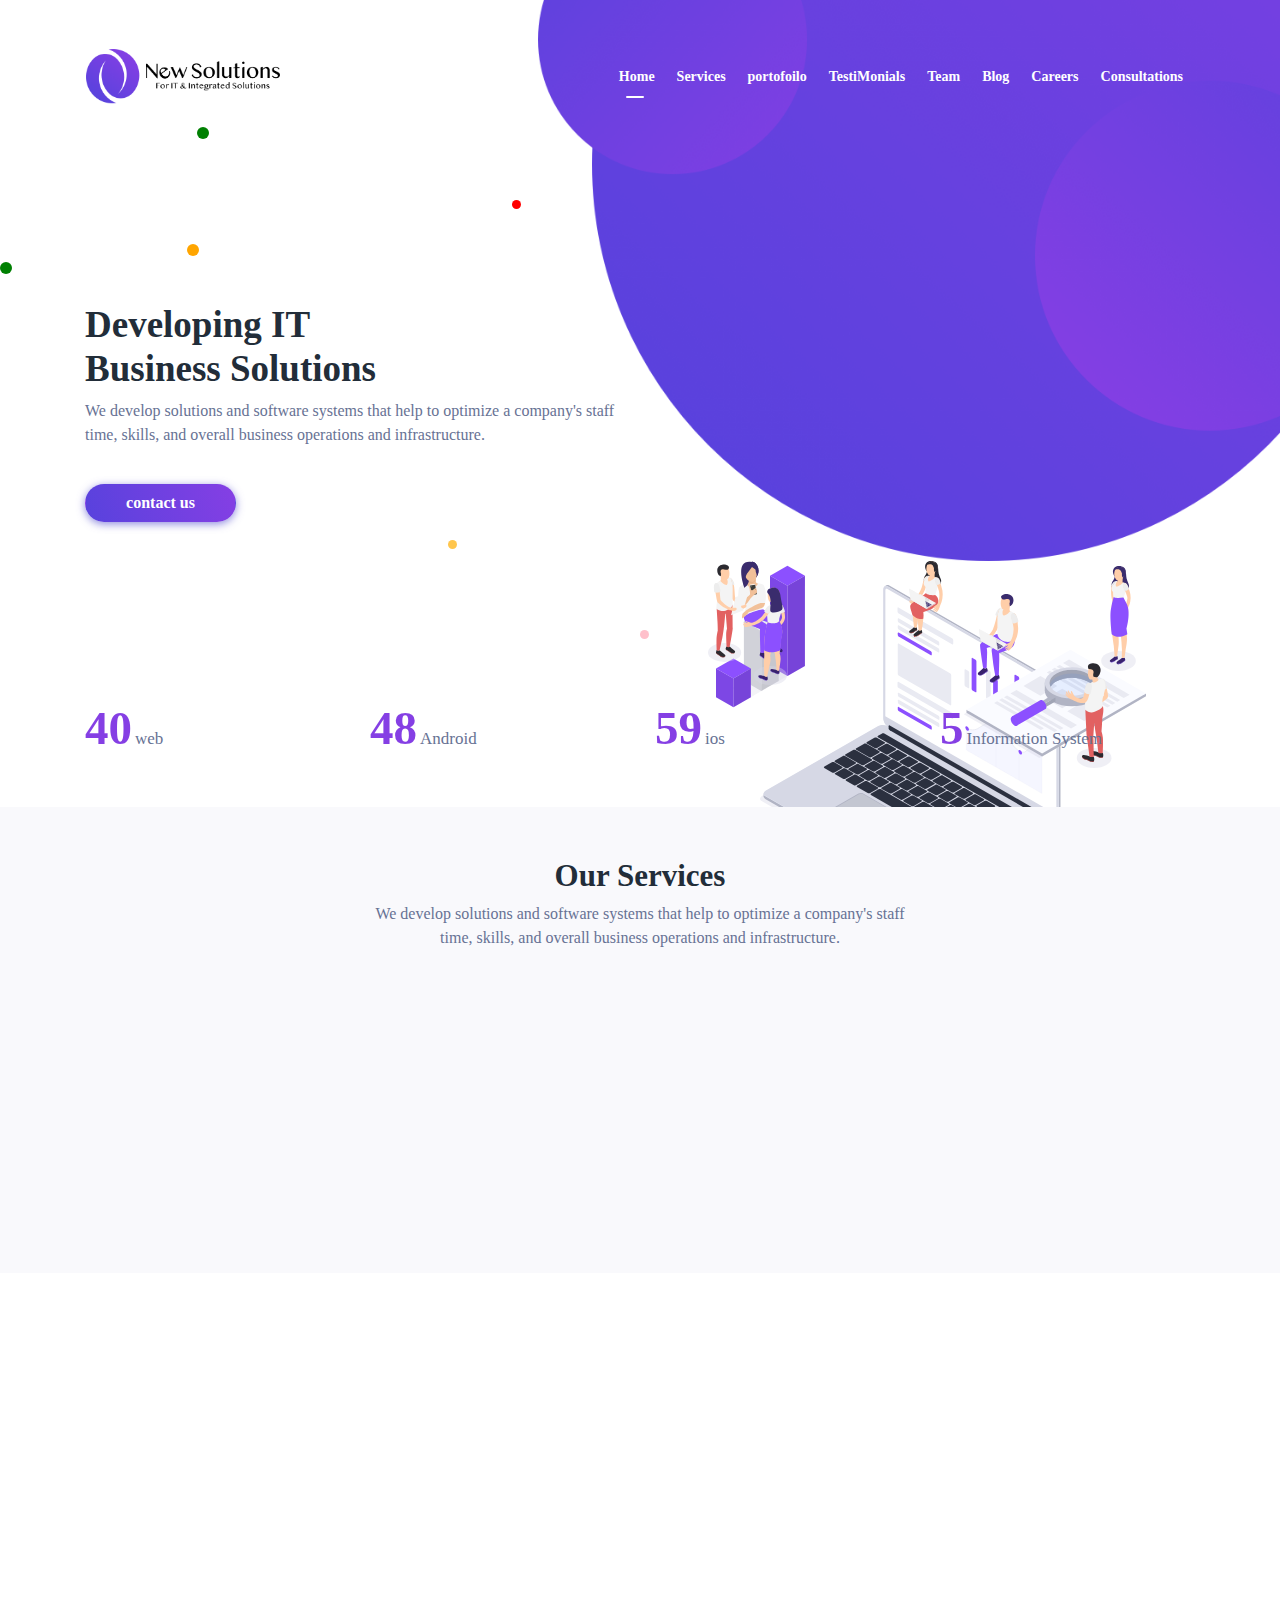
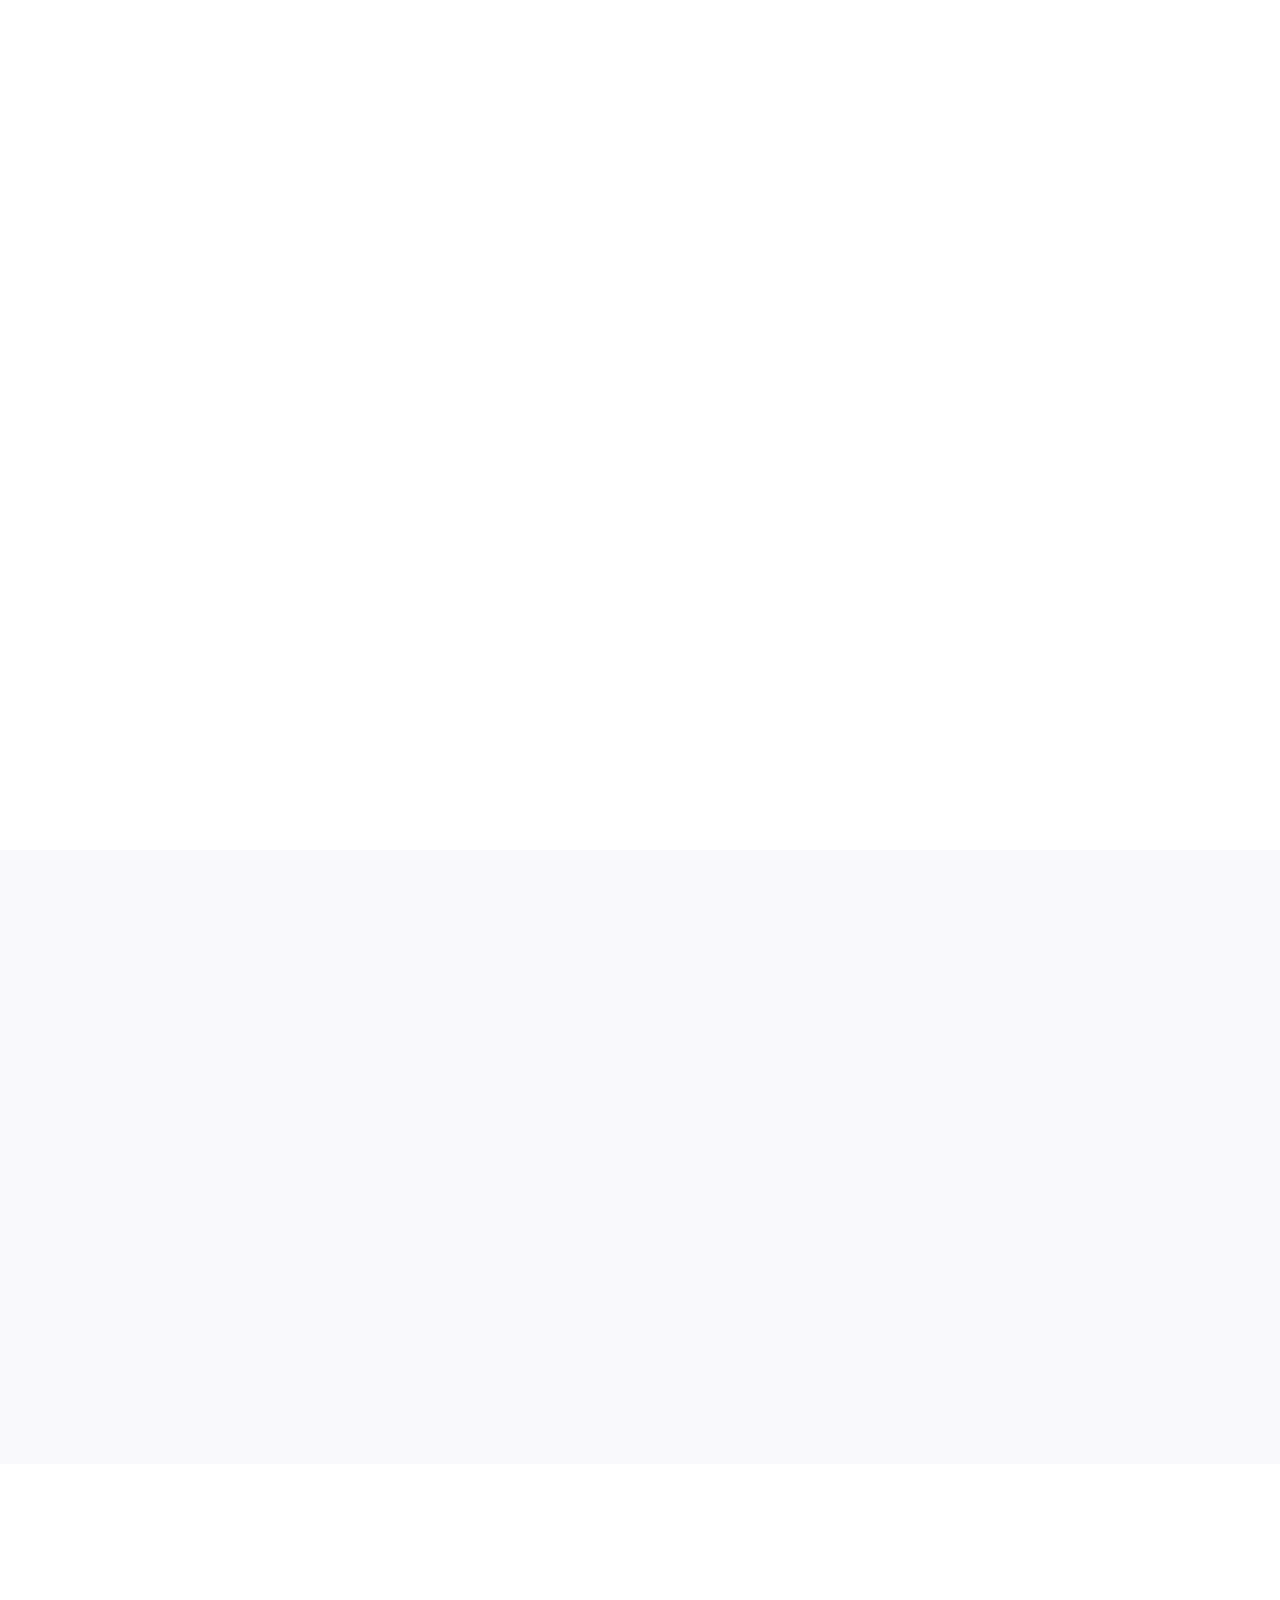
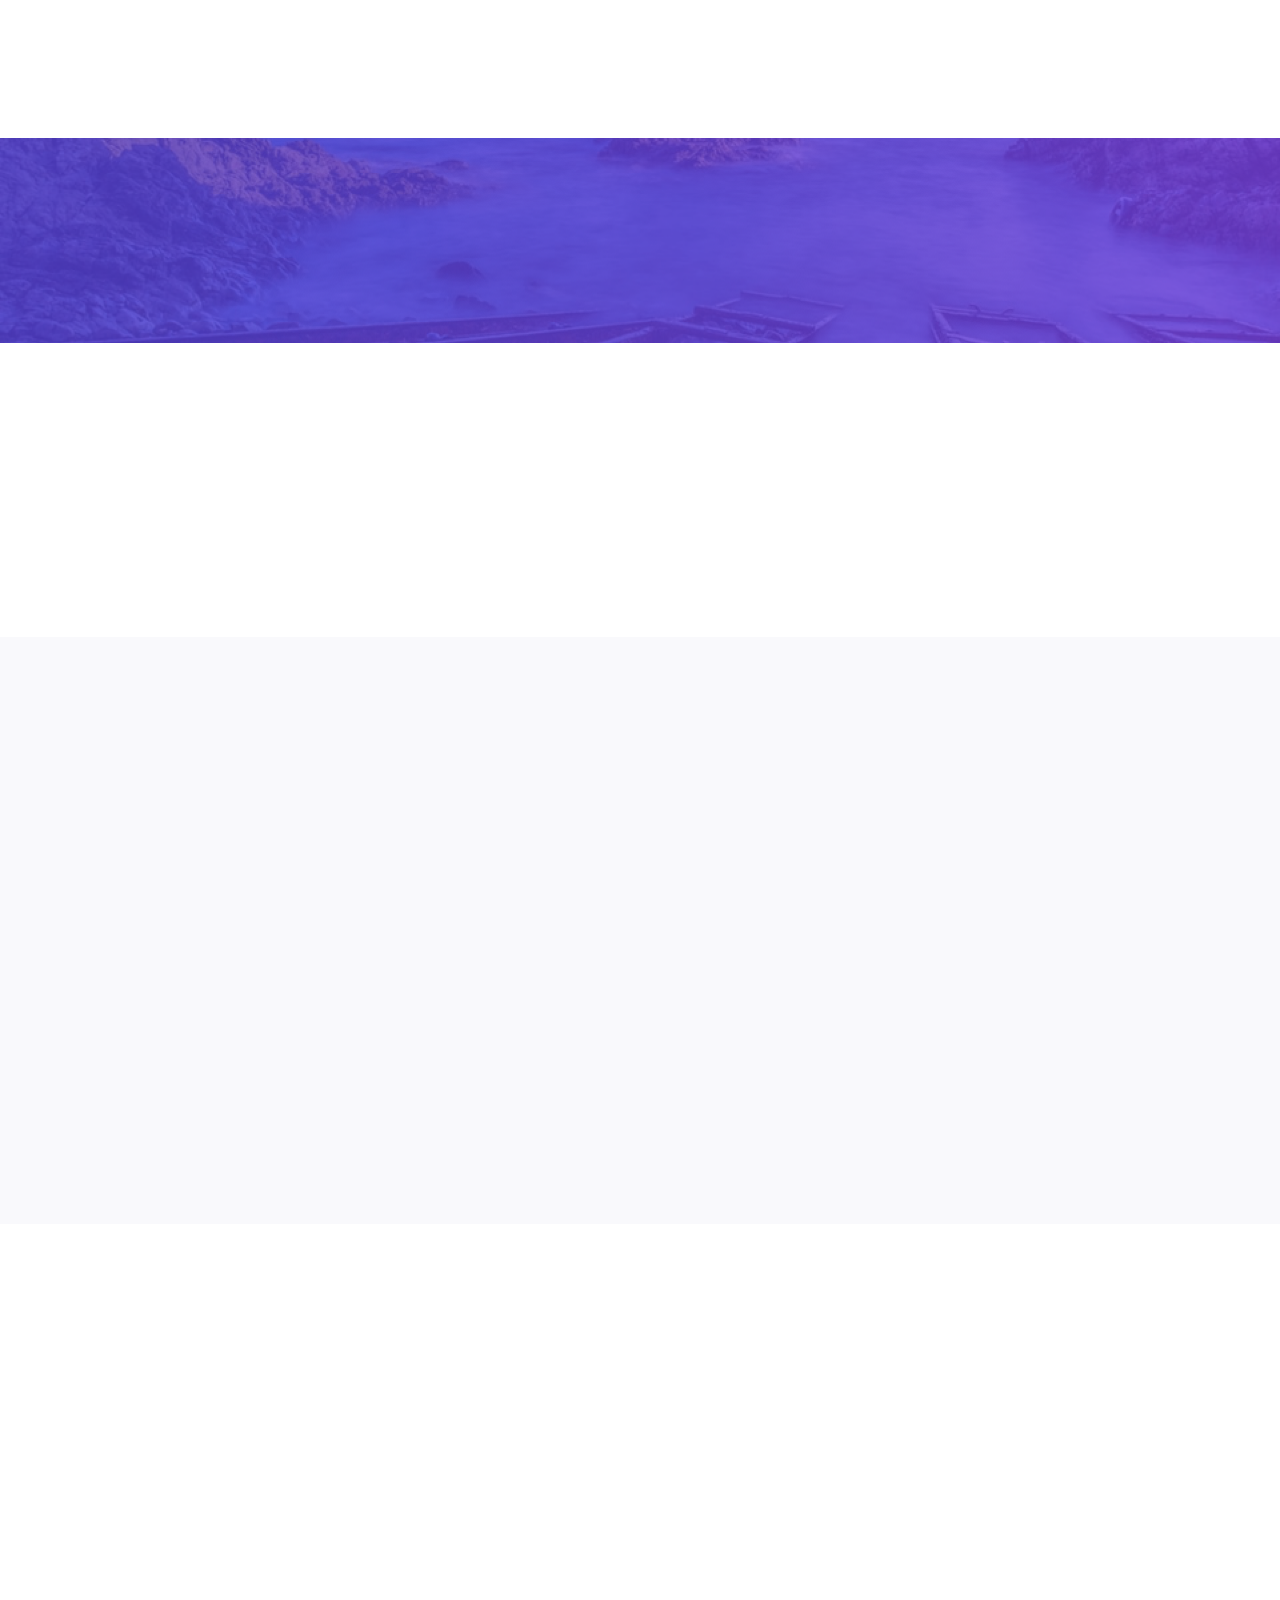
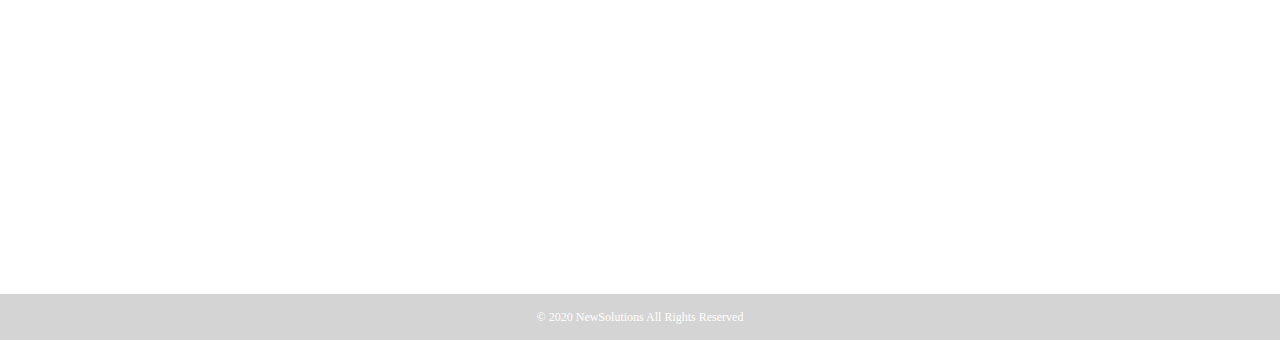
==== index.html @ 9312d2ef "ss" ====
<html>

<head>
  <meta charset="utf-8">
  <meta name="viewport" content="width=device-width, initial-scale=1.0">
  <meta name="description" content="">
  <meta name="author" content="">
  <title>new Solutions </title>
  <link href="assets/css/bootstrap.min.css" rel="stylesheet">
  <link rel="stylesheet" href="https://use.fontawesome.com/releases/v5.5.0/css/all.css"
    integrity="sha384-B4dIYHKNBt8Bc12p+WXckhzcICo0wtJAoU8YZTY5qE0Id1GSseTk6S+L3BlXeVIU" crossorigin="anonymous">
  <link href='http://fonts.googleapis.com/css?family=Open+Sans:300,400,600,700' rel='stylesheet' type='text/css'>
  <link rel="shortcut icon" href="assets/images/logofav.png" sizes="16x16">
  <link href="assets/css/prettyPhoto.css" rel="stylesheet">
  <link rel="stylesheet" href="assets/css/owl.carousel.min.css" type="text/css">
  <link rel="stylesheet" href="assets/css/owl.carousel.css" type="text/css">
  <link href="assets/css/animate.css" rel="stylesheet">
  <link href="assets/css/animate-r.css" rel="stylesheet">

  <link href="https://cdn.lineicons.com/1.0.1/LineIcons.min.css" rel="stylesheet">

  <link href="assets/css/style.css" rel="stylesheet">

</head>

<body>
  <header>
    <div class="container">
      <div class="row ">
        <div class="mobileNav d-lg-none d-md-none d-block clearfix">
          <div class="logo float-left ">
            <a class="navbar-brand " href="index.html"> <img src="assets/images/logo.png" alt=""> </a>
          </div>
          <button class="navbar-toggler float-right" type="button" data-toggle="collapse" data-target="#navbarNav"
            aria-controls="navbarNav" aria-expanded="false" aria-label="Toggle navigation">
            <div class="mobileMenu"><i></i><i></i><i></i></div>
          </button>
        </div>
        <nav class="navbar navbar-expand-lg clearfix">
          <div class="logo float-left d-lg-block d-md-block d-none">
            <a class="navbar-brand " href="index.html"> <img src="assets/images/logo.png" alt=""> </a>
          </div>

          <div class="collapse navbar-collapse flex-row-reverse float-left" id="navbarNav">
            <button type="button" class="close d-block d-lg-none d-md-none" data-dismiss="alert" aria-label="Close">
              <span aria-hidden="true">&times;</span>
            </button>
            <ul class="navbar-nav navbar-center ">
              <li class="nav-item">
                <a class="nav-link active" href="index.html">Home </a>
              </li>
              <li class="nav-item">
                <a class="nav-link" href="#services">Services</a>
              </li>
              <li class="nav-item">
                <a class="nav-link" href="#ourProjects">portofoilo</a>
              </li>
              <li class="nav-item">
                <a class="nav-link" href="#TestiMonials">TestiMonials</a>
              </li>
              <li class="nav-item">
                <a class="nav-link" href="#Team">Team</a>
              </li>
              <li class="nav-item">
                <a class="nav-link" href="#Blog">Blog</a>
              </li>
              <li class="nav-item">
                <a class="nav-link" href="#Careers">Careers</a>
              </li>
              <li class="nav-item">
                <a class="nav-link" href="#Consultations">Consultations</a>
              </li>

            </ul>
          </div>
        </nav>


      </div>
    </div>
  </header>
  <div class="bigBackground ">
    <img src="assets/images/1H.png" alt="">
    <div class="laptop">
      <img src="assets/images/hero-animation-04.svg" alt="">
    </div>
    <div class="person1">
      <img src="assets/images/hero-animation-03.svg" alt="">
    </div>
    <div class="person2">
      <img src="assets/images/hero-animation-01.svg" alt="">
    </div>
    <div class="person3">
      <img src="assets/images/hero-animation-02.svg" alt="">
    </div>
  </div>
  <div class="verticalSocial">
    <ul>
      <li>
        <a href="#"><i class="fab fa-twitter"></i></a>
      </li>
      <li>
        <a href="#"><i class="fab fa-facebook-f"></i></a>
      </li>
      <li>
        <a href="#"><i class="fab fa-google"></i></a>
      </li>
      <li>
        <a href="#"><i class="fab fa-linkedin-in"></i></a>
      </li>

    </ul>

  </div>
  <div class="circle green green1"></div>
  <div class="circle green green2" style="animation-delay:.3s"></div>
  <div class="circle red"></div>
  <div class="circle yellow"></div>
  <div class="circle yellow2" style="animation-delay:.2s"></div> 
   <div class="circle pink" style="animation-delay:.1s"></div>






  <section id="heroSection">
    <div class="container">
      <div class="row">
        <div class="col-md-6">
          <div class="heroText">
            <h1 class="HeroTitle">
              Developing IT <br>
              Business Solutions
            </h1>
            <p class="heroDetails">
              We develop solutions and software systems that help to optimize a company's staff time, skills, and
              overall business operations and infrastructure.
            </p>
            <a href="#" class="btn contactBtn"> contact us </a>
          </div>
        </div>
      </div>
    </div>
  </section>
  <section id="counter">
    <div class="container">
      <div class="row">
        <div class="col-md-3 col-sm-6 col-6">
          <div class="counterCont">
            <span class="counterNum">
              110
            </span>
            <span class="categ">
              web
            </span>
          </div>
        </div>
        <div class="col-md-3 col-sm-6 col-6">
          <div class="counterCont">
            <span class="counterNum">
              132
            </span>
            <span class="categ">
              Android
            </span>
          </div>
        </div>
        <div class="col-md-3 col-sm-6 col-6">
          <div class="counterCont">
            <span class="counterNum">
              160
            </span>
            <span class="categ">
              ios
            </span>
          </div>
        </div>
        <div class="col-md-3 col-sm-6 col-6">
          <div class="counterCont">
            <span class="counterNum">
              15
            </span>
            <span class="categ">
              Information System
            </span>
          </div>
        </div>
      </div>
    </div>
    </div>
  </section>
  <section id="services">
    <div class="container">
      <div class="row text-center justify-content-center">
        <div class="col-md-6">
          <div class="serviceTitle wow fadeInRight" style="animation-delay: .2s; animation-duration: .5s;">
            <h2 class="sectionTitle">Our Services</h2>
            <p class="sectionPar">
              We develop solutions and software systems that help to optimize a company's staff time, skills, and
              overall business operations and infrastructure.
            </p>
          </div>
        </div>
      </div>
      <div class="servicesSec">
        <div class="row">
          <div class="col-md-3">
            <div class="serviceCont text-center wow swing-in-top-fwd"
              style="animation-delay: .4s; animation-duration: 1s;">
              <div class=serviceIcon>
                <div class="serviceImg">
                  <img src="assets/images/s1.png" alt="">

                </div>
              </div>
              <span>UI/UX Design</span>
              <p>We intend to create a site and apps with a simple and usable user interface and user experience design.
              </p>
            </div>
          </div>
          <div class="col-md-3">
            <div class="serviceCont  serviceCont2 text-center swing-in-top-fwd wow"
              style="animation-delay: .6s; animation-duration: 1.3s;">
              <div class=serviceIcon>
                <div class="serviceImg">
                  <img src="assets/images/s2.png" alt="">
                </div>
              </div>
              <span>Mobile Development</span>
              <p>We offer high end and cost efficient mobile app development services to global clients to accomplish
              </p>
            </div>
          </div>
          <div class="col-md-3">
            <div class="serviceCont  serviceCont3 text-center swing-in-top-fwd wow"
              style="animation-delay: .8s; animation-duration: 1.5s;">
              <div class=serviceIcon>
                <div class="serviceImg">
                  <img src="assets/images/s3.png" alt="">

                </div>
              </div>
              <span>Web Development</span>
              <p>We provide expert web development services to our clients. We offers a variety of website development
              </p>
            </div>
          </div>
          <div class="col-md-3">
            <div class="serviceCont  serviceCont4 text-center swing-in-top-fwd wow"
              style="animation-delay: 1s; animation-duration: 1.7s;">
              <div class=serviceIcon>
                <div class="serviceImg">
                  <img src="assets/images/s4.png" alt="">

                </div>
              </div>
              <span>Hosting Service</span>
              <p>We provide you with the possibility to build and manage your small business, large business, or
                personal website.</p>
            </div>
          </div>
        </div>
      </div>
    </div>
  </section>
  <section id="ourProjects">
    <div class="container">
      <div class="row text-center justify-content-center">
        <div class="col-md-5">
          <div class="serviceTitle  fadeInLeft wow" style="animation-delay: .2s; animation-duration: .5s;">
            <h2 class="sectionTitle">Our Projects</h2>
            <p class="sectionPar">
              We Have Worked for More Than 50 Clients Over Last 2 Years. Explore Our Best Works Here
            </p>
          </div>
        </div>
      </div>
      <div class="projectSection text-center pulse wow animate" style="animation-delay: .5s; animation-duration: 1s;">
        <ul id="projectTabs">
          <li><a data-value="all" class="active">All</a></li>
          <li><a data-value="android">Android</a></li>
          <li><a data-value="ios">IOS</a></li>
          <li><a data-value="web">Web Site</a></li>
          <li><a data-value="info">Info System</a></li>
          <li><a data-value="Corporate">Corporate Identity</a></li>
        </ul>
        <div id="projectGallery" class="row">
          <div class="galleryItem all  android  Corporate col-md-4 col-sm-6 col-xs-12">
            <div class="galleryItemImg">
              <figure> <img src="assets/images/1.jpeg" alt="" />
              </figure>
              <a href="assets/images/1.jpeg" data-rel="prettyPhoto[gallery2]" class="zoom"></a>
            </div>
          </div>
          <div class="galleryItem all  web  info  Corporate col-md-4 col-sm-6 col-xs-12">
            <div class="galleryItemImg">
              <figure> <img src="assets/images/2.jpeg" alt="" />
              </figure>
              <a href="assets/images/2.jpeg" data-rel="prettyPhoto[gallery2]" class="zoom"></a>
            </div>
          </div>
          <div class="galleryItem all  ios info  Corporate col-md-4 col-sm-6 col-xs-12">
            <div class="galleryItemImg">
              <figure> <img src="assets/images/3.jpeg" alt="" />
              </figure>
              <a href="assets/images/3.jpeg" data-rel="prettyPhoto[gallery2]" class="zoom"></a>
            </div>
          </div>
          <div class="galleryItem all  android ios  Corporate col-md-4 col-sm-6 col-xs-12">
            <div class="galleryItemImg">
              <figure> <img src="assets/images/4.jpeg" alt="" />
              </figure>
              <a href="assets/images/4.jpeg" data-rel="prettyPhoto[gallery2]" class="zoom"></a>
            </div>
          </div>
          <div class="galleryItem all  android info web  Corporate col-md-4 col-sm-6 col-xs-12">
            <div class="galleryItemImg">
              <figure> <img src="assets/images/5.jpeg" alt="" />
              </figure>
              <a href="assets/images/5.jpeg" data-rel="prettyPhoto[gallery2]" class="zoom"></a>
            </div>
          </div>
          <div class="galleryItem all  android  web ios  col-md-4 col-sm-6 col-xs-12">
            <div class="galleryItemImg">
              <figure> <img src="assets/images/6.jpeg" alt="" />
              </figure>
              <a href="assets/images/6.jpeg" data-rel="prettyPhoto[gallery2]" class="zoom"></a>
            </div>
          </div>
          <div class="galleryItem all  android  ios info  col-md-4 col-sm-6 col-xs-12">
            <div class="galleryItemImg">
              <figure> <img src="assets/images/7.jpeg" alt="" />
              </figure>
              <a href="assets/images/7.jpeg" data-rel="prettyPhoto[gallery2]" class="zoom"></a>
            </div>
          </div>
          <div class="galleryItem all  ios  web info col-md-4 col-sm-6 col-xs-12">
            <div class="galleryItemImg">
              <figure> <img src="assets/images/8.jpeg" alt="" />
              </figure>
              <a href="assets/images/1.jpeg" data-rel="prettyPhoto[gallery2]" class="zoom"></a>
            </div>
          </div>
          <div class="galleryItem all  android  info web android col-md-4 col-sm-6 col-xs-12">
            <div class="galleryItemImg">
              <figure> <img src="assets/images/9.jpeg" alt="" />
              </figure>
              <a href="assets/images/9.jpeg" data-rel="prettyPhoto[gallery2]" class="zoom"></a>
            </div>
          </div>
          <div class="galleryItem all  android  Corporate  web col-md-4 col-sm-6 col-xs-12">
            <div class="galleryItemImg">
              <figure> <img src="assets/images/10.jpeg" alt="" />
              </figure>
              <a href="assets/images/10.jpeg" data-rel="prettyPhoto[gallery2]" class="zoom"></a>
            </div>
          </div>
          <div class="galleryItem all  android  info android ios  col-md-4 col-sm-6 col-xs-12">
            <div class="galleryItemImg">
              <figure> <img src="assets/images/11.jpeg" alt="" />
              </figure>
              <a href="assets/images/11.jpeg" data-rel="prettyPhoto[gallery2]" class="zoom"></a>
            </div>
          </div>

        </div>
        <a href="#" class="btn seeMoreBtn wow fadeInLeft" style="animation-delay: .4s; animation-duration: .5s;"> see
          more </a>

      </div>


    </div>

  </section>
  <section id="TestiMonials">
    <div class="container">
      <div class="row justify-content-center wow fadeInUp" style="animation-delay: .4s; animation-duration: .5s;">
        <div class="col-md-5  text-center">
          <div class="serviceTitle">
            <h2 class="sectionTitle">Testimonials</h2>
            <p class="sectionPar">
              We Have Worked for More Than 50 Clients Over Last 2 Years. Explore Our Best Works Here
            </p>
          </div>
        </div>
      </div>
    </div>
  </section>
  <section class="testCar">
    <div class="container">
      <div class="row">
        <div class="col-md-12 wow zoomIn" style="animation-delay: .8s; animation-duration: .7s;">
          <div class="TestiMonialsCarusel owl-carousel ">
            <div class="carouselItem">
              <div class="TestiMonialsInfo clearfix">
                <div class="testoImg">
                  <img src="assets/images/22.jpg" alt="">
                </div>
                <div class="testInfo">
                  <h4>Testimnials Name</h4>
                  <span>Testimnials categ</span>
                </div>
              </div>
              <div class="testiDesc">
                <p>Rapidiously morph transparent internal or "organic" sources whereas resource sucking e-business.
                  Conveniently innovate compelling internal.</p>
              </div>

            </div>
            <div class="carouselItem">
              <div class="TestiMonialsInfo clearfix">
                <div class="testoImg">
                  <img src="assets/images/22.jpg" alt="">
                </div>
                <div class="testInfo">
                  <h4>Testimnials Name</h4>
                  <span>Testimnials categ</span>
                </div>
              </div>
              <div class="testiDesc">
                <p>Rapidiously morph transparent internal or "organic" sources whereas resource sucking e-business.
                  Conveniently innovate compelling internal.</p>
              </div>

            </div>
            <div class="carouselItem">
              <div class="TestiMonialsInfo clearfix">
                <div class="testoImg">
                  <img src="assets/images/22.jpg" alt="">
                </div>
                <div class="testInfo">
                  <h4>Testimnials Name</h4>
                  <span>Testimnials categ</span>
                </div>
              </div>
              <div class="testiDesc">
                <p>Rapidiously morph transparent internal or "organic" sources whereas resource sucking e-business.
                  Conveniently innovate compelling internal.</p>
              </div>

            </div>
          </div>
        </div>
      </div>
    </div>
  </section>
  <section id="Team">
    <div class="container">
      <div class="row justify-content-center wow bounceIn" style="animation-delay: .4s; animation-duration: .7s;">
        <div class="col-md-5  text-center">
          <div class="serviceTitle">
            <h2 class="sectionTitle">Our Team</h2>
            <p class="sectionPar">
              We Have Worked for More Than 50 Clients Over Last 2 Years. Explore Our Best Works Here
            </p>
          </div>
        </div>
        <div class="col-md-12 ">
          <div class="ourTeamCarousel owl-carousel">
            <div class="TeamcarouselItem">
              <figure><img src="assets/images/22.jpg" alt="">
                <figcaption class="text-center">
                  <h4>member Name</h4>
                  <span>categ</span>
                </figcaption>
              </figure>

            </div>
            <div class="TeamcarouselItem">
              <figure><img src="assets/images/22.jpg" alt="">
                <figcaption class="text-center">
                  <h4>member Name</h4>

                  <span>categ</span>
                </figcaption>
              </figure>

            </div>
            <div class="TeamcarouselItem">
              <figure><img src="assets/images/22.jpg" alt="">
                <figcaption class="text-center">
                  <h4>member Name</h4>

                  <span>categ</span>
                </figcaption>
              </figure>

            </div>
            <div class="TeamcarouselItem">
              <figure><img src="assets/images/22.jpg" alt="">
                <figcaption class="text-center">
                  <h4>member Name</h4>

                  <span>categ</span>
                </figcaption>
              </figure>

            </div>
            <div class="TeamcarouselItem">
              <figure><img src="assets/images/22.jpg" alt="">
                <figcaption class="text-center">
                  <h4>member Name</h4>

                  <span>categ</span>
                </figcaption>
              </figure>

            </div>

          </div>
        </div>
      </div>
    </div>

  </section>
  <section id="join">
    <div class="container">
      <div class="row justify-content-center">
        <div class="col-md-6 text-center ">
          <h2 class="wow animate lightSpeedIn" style="animation-delay: .2s; animation-duration: 1s;">
            Are You Ready For Success?
          </h2>
          <p class="wow animate lightSpeedIn" style="animation-delay: .4s; animation-duration: 1s;">Do you want to work
            with us? Please fill in your details below.</p>
          <a href="#" class="btn joinBtn wow animate fadeInDown" style="animation-delay: .6s; animation-duration: 1s;">
            Join Us</a>
        </div>
      </div>
    </div>
  </section>
  <section id="Blog">
    <div class="container">
      <div class="row justify-content-center">
        <div class="col-md-5 ">
          <div class="serviceTitle text-center wow fadeInDown" style="animation-delay: .2s; animation-duration: 1s;">
            <h2 class="sectionTitle">Our Blog</h2>
            <p class="sectionPar">
              We Have Worked for More Than 50 Clients Over Last 2 Years. Explore Our Best Works Here
            </p>
          </div>
        </div>
        <div class="col-md-12  wow fadeInUp" style="animation-delay: .6s; animation-duration: 1s;">
          <div class="BlogCarousel owl-carousel">
            <div class="BlogItem">
              <div class="card">
                <div class="cardImg">
                  <img src="assets/images/blog1.png" class="card-img-top" alt="...">
                </div>
                <div class="BlogHeader">
                  <span>jan 21 2019</span>
                  <span>24 comment</span>
                  <span>10 share</span>
                </div>
                <div class="card-body">
                  <span class="card-title">Doloremque velit sapien
                    labore eius lopren itna</span>
                  <p class="card-text">Some quick example text to build on the card title and make up the bulk of the
                    card's content.</p>
                  <a href="#" class="readMore">Read More <i class="fas fa-arrow-right"></i></a>
                </div>
              </div>
            </div>
            <div class="BlogItem ">
              <div class="card">
                <div class="cardImg">
                  <img src="assets/images/6.jpeg" class="card-img-top" alt="...">
                </div>
                <div class="BlogHeader">
                  <span>jan 21 2019</span>
                  <span>24 comment</span>
                  <span>10 share</span>
                </div>
                <div class="card-body">
                  <span class="card-title">Doloremque velit sapien
                    labore eius lopren itna</span>
                  <p class="card-text">Some quick example text to build on the card title and make up the bulk of the
                    card's content.</p>
                  <a href="#" class="readMore">Read More <i class="fas fa-arrow-right"></i></a>
                </div>
              </div>
            </div>
            <div class="BlogItem ">
              <div class="card">
                <div class="cardImg">
                  <img src="assets/images/6.jpeg" class="card-img-top" alt="...">
                </div>
                <div class="BlogHeader">
                  <span>jan 21 2019</span>
                  <span>24 comment</span>
                  <span>10 share</span>
                </div>
                <div class="card-body">
                  <span class="card-title">Doloremque velit sapien
                    labore eius lopren itna</span>
                  <p class="card-text">Some quick example text to build on the card title and make up the bulk of the
                    card's content.</p>
                  <a href="#" class="readMore">Read More <i class="fas fa-arrow-right"></i></a>
                </div>
              </div>
            </div>
          </div>
        </div>
      </div>
    </div>

  </section>
  <section id="Careers">
    <div class="container">
      <div class="row">
        <div class="col-md-4 fadeInLeft wow animate" style="animation-duration: .7s; animation-delay: .4;">
          <h5 class="contactTitle">Contact with us</h5>
          <p class="contactText">
            It's very easy to get in touch with us. Just use the contact form or pay us a visit for a coffee at the
            office. Dynamically innovate competitive technology after an expanded array of leadership.
          </p>
          <ul class="contactInfo">
            <li>
              <span>Phone :+970 595 567064</span>
            </li>
            <li>
              <span>Email : <a href="#">info@newsolutions.ps</a></span>
            </li>
          </ul>
        </div>
        <div class="col-md-1"></div>
        <div class="col-md-7">
          <form class="contactForm fadeInRight wow animate" style="animation-duration: .7s; animation-delay: .4;">
            <h5>Reach us quickly</h5>
            <div class="form-group ">
              <input type="text" class="form-control" placeholder="Enter Name">
            </div>
            <div class="form-group  phoneEmail firstform">
              <input type="text" class="form-control" placeholder="Your Phone">
            </div>
            <div class="form-group phoneEmail">
              <input type="email" class="form-control " placeholder="Enter Email">

            </div>
            <div class="form-group">
              <textarea class="form-control" rows="10"> Message</textarea>
            </div>
            <button class="btn sendMessage" type="submit">Send Message</button>
          </form>
        </div>
      </div>
    </div>

  </section>
  <section id="Consultations">
    <div class="container">
      <div class="row justify-content-center">
        <div class="col-md-5  text-center">
          <div class="serviceTitle bounceIn wow animate" style="animation-duration: 1s; animation-delay: 0.2s">
            <h2 class="sectionTitle">Trusted by companies </h2>
            <p class="sectionPar">
              Rapidiously morph transparent internal or "organic" sources whereas resource sucking e-business.
              Conveniently innovate compelling internal.
            </p>
          </div>
        </div>
        <div class="col-md-12   wow fadeInUp " style="animation-duration: 1s; animation-delay: 0.5s;">
          <div class="ConsultCarousel owl-carousel">
            <div class="ConsultCarouselItem">
              <img src="assets/images/logo1.PNG" alt="">
            </div>
            <div class="ConsultCarouselItem">
              <img src="assets/images/logo22.png" alt="">
            </div>
            <div class="ConsultCarouselItem">
              <img src="assets/images/logo33.png" alt="">
            </div>
            <div class="ConsultCarouselItem">
              <img src="assets/images/logo44.png" alt="">
            </div>
            <div class="ConsultCarouselItem">
              <img src="assets/images/logo5.png" alt="">
            </div>
            <div class="ConsultCarouselItem">
              <img src="assets/images/logo6.png" alt="">
            </div>
            <div class="ConsultCarouselItem">
              <img src="assets/images/logo44.png" alt="">
            </div>
            <div class="ConsultCarouselItem">
              <img src="assets/images/logo5.png" alt="">
            </div>
            <div class="ConsultCarouselItem">
              <img src="assets/images/logo6.png" alt="">
            </div>
          </div>
        </div>
        <div class="col-md-5">
          <div class="subscribe text-center">
            <input type="text" class="form-control fadeInRightBig wow animate"
              style="animation-duration: 1s; animation-delay: 0.7s;">
            <a href="#" type="submit" class="btn subscribeBtn fadeInLeftBig wow animate"
              style="animation-duration: 1s; animation-delay: 0.9s;">subscribe</a>
          </div>
        </div>
      </div>
    </div>
  </section>
  <footer>
    <div class="container">
      <div class="row">
        <div class="col-md-3 fadeInLeftBig wow animate" style="animation-duration: 1s; animation-delay: 0.2s;">
          <div class="footerLogo bounceIn wow animate" style="animation-duration: 2s; animation-delay: .6s;">
            <img src="assets/images/logo3.png" alt="">
          </div>
          <p class="newSP">New solutions company is Palestinian information Technology company founded in 2014.</p>
          <ul class="footerSocial">
            <li>
              <a href="#"><i class="fab fa-twitter"></i></a>
            </li>
            <li>
              <a href="#"><i class="fab fa-facebook-f"></i></a>
            </li>
            <li>
              <a href="#"><i class="fab fa-instagram"></i></a>
            </li>
            <li>
              <a href="#"><i class="fab fa-linkedin-in"></i></a>
            </li>
          </ul>
        </div>
        <div class="col-md-3 fadeInLeftBig wow animate" style="animation-duration: 1.4s; animation-delay: 0.8s;">
          <h3 class="listTitle"> other Links
          </h3>
          <ul class="footerList">
            <li> <a href="#">About Us</a></li>
            <li> <a href="#">Contact Us</a></li>
            <li> <a href="#"> Pricing</a></li>
            <li> <a href="#"> Privecy Policy</a></li>
            <li> <a href="#"> Terms and Condition</a></li>

          </ul>
        </div>
        <div class="col-md-3 fadeInLeftBig wow animate" style="animation-duration: 1.8s; animation-delay: 1.2s;">

          <h3 class="listTitle"> Support
          </h3>
          <ul class="footerList">
            <li> <i class="lni-map-marker"></i> Palestine-Gaza-Alshohda st.<br>
              Hasania building</li>
            <li> <i class="lni-mobile"></i> +970 595 567064</li>
            <li> <i class="lni-phone-handset"></i> +970 2828536</li>
            <li> <i class="lni-envelope"></i> info@newsolutions.ps</li>

          </ul>
        </div>
        <div class="col-md-3 fadeInLeftBig wow animate" style="animation-duration: 2.2s; animation-delay: 1.6s;">
          <h3 class="listTitle"> Location
          </h3>
        </div>
      </div>
    </div>
    <div class="up">
      <a href="#heroSection"><i class="fas fa-chevron-up"></i></a>
    </div>
    <div class="copyRight text-center">
      © 2020 NewSolutions All Rights Reserved
    </div>
  </footer>

  <script type="text/javascript" src="assets/js/jquery1.js"></script>
  <script src="assets/js/waypoints-min.js"></script>
  <script type="text/javascript" src="assets/js/countUp.js"></script>
  <script type="text/javascript" src="assets/js/jquery.js"></script>
  <script src="https://cdnjs.cloudflare.com/ajax/libs/popper.js/1.14.7/umd/popper.min.js"
    integrity="sha384-UO2eT0CpHqdSJQ6hJty5KVphtPhzWj9WO1clHTMGa3JDZwrnQq4sF86dIHNDz0W1"
    crossorigin="anonymous"></script>
  <script type="text/javascript" src="assets/js/bootstrap.min.js"></script>
  <script type="text/javascript" src="assets/js/jquery.prettyPhoto.js"></script>
  <script src="assets/js/jquery-filterable.js"></script>
  <script src="assets/js/ScrollMagic.min.js"></script>
  <script src="assets/js/debug.addIndicators.js"></script>
  <script src="assets/js/debug.addIndicators.min.js"></script>
  <script src="assets/js/owl.carousel.js"></script>
  <script type="text/javascript" src="assets/js/wow.js"></script>
  <script type="text/javascript" src="assets/js/jquery.selectric.min.js"></script>

  <script type="text/javascript" src="assets/js/main.js"></script>




</body>

</html>
---- assets/css/prettyPhoto.css ----
div.pp_default .pp_top,div.pp_default .pp_top .pp_middle,div.pp_default .pp_top .pp_left,div.pp_default .pp_top .pp_right,div.pp_default .pp_bottom,div.pp_default .pp_bottom .pp_left,div.pp_default .pp_bottom .pp_middle,div.pp_default .pp_bottom .pp_right{height:13px}
div.pp_default .pp_top .pp_left{background:url(../images/prettyPhoto/default/sprite.png) -78px -93px no-repeat}
div.pp_default .pp_top .pp_middle{background:url(../images/prettyPhoto/default/sprite_x.png) top left repeat-x}
div.pp_default .pp_top .pp_right{background:url(../images/prettyPhoto/default/sprite.png) -112px -93px no-repeat}
div.pp_default .pp_content .ppt{color:#f8f8f8}
div.pp_default .pp_content_container .pp_left{background:url(../images/prettyPhoto/default/sprite_y.png) -7px 0 repeat-y;padding-left:13px}
div.pp_default .pp_content_container .pp_right{background:url(../images/prettyPhoto/default/sprite_y.png) top right repeat-y;padding-right:13px}
div.pp_default .pp_next:hover{background:url(../images/prettyPhoto/default/sprite_next.png) center right no-repeat;cursor:pointer}
div.pp_default .pp_previous:hover{background:url(../images/prettyPhoto/default/sprite_prev.png) center left no-repeat;cursor:pointer}
div.pp_default .pp_expand{background:url(../images/prettyPhoto/default/sprite.png) 0 -29px no-repeat;cursor:pointer;width:28px;height:28px}
div.pp_default .pp_expand:hover{background:url(../images/prettyPhoto/default/sprite.png) 0 -56px no-repeat;cursor:pointer}
div.pp_default .pp_contract{background:url(../images/prettyPhoto/default/sprite.png) 0 -84px no-repeat;cursor:pointer;width:28px;height:28px}
div.pp_default .pp_contract:hover{background:url(../images/prettyPhoto/default/sprite.png) 0 -113px no-repeat;cursor:pointer}
div.pp_default .pp_close{width:30px;height:30px;background:url(../images/prettyPhoto/default/sprite.png) 2px 1px no-repeat;cursor:pointer}
div.pp_default .pp_gallery ul li a{background:url(../images/prettyPhoto/default/default_thumb.png) center center #f8f8f8;border:1px solid #aaa}
div.pp_default .pp_social{margin-top:7px}
div.pp_default .pp_gallery a.pp_arrow_previous,div.pp_default .pp_gallery a.pp_arrow_next{position:static;left:auto}
div.pp_default .pp_nav .pp_play,div.pp_default .pp_nav .pp_pause{background:url(../images/prettyPhoto/default/sprite.png) -51px 1px no-repeat;height:30px;width:30px}
div.pp_default .pp_nav .pp_pause{background-position:-51px -29px}
div.pp_default a.pp_arrow_previous,div.pp_default a.pp_arrow_next{background:url(../images/prettyPhoto/default/sprite.png) -31px -3px no-repeat;height:20px;width:20px;margin:4px 0 0}
div.pp_default a.pp_arrow_next{left:52px;background-position:-82px -3px}
div.pp_default .pp_content_container .pp_details{margin-top:5px}
div.pp_default .pp_nav{clear:none;height:30px;width:110px;position:relative}
div.pp_default .pp_nav .currentTextHolder{font-family:Georgia;font-style:italic;color:#999;font-size:11px;left:75px;line-height:25px;position:absolute;top:2px;margin:0;padding:0 0 0 10px}
div.pp_default .pp_close:hover,div.pp_default .pp_nav .pp_play:hover,div.pp_default .pp_nav .pp_pause:hover,div.pp_default .pp_arrow_next:hover,div.pp_default .pp_arrow_previous:hover{opacity:0.7}
div.pp_default .pp_description{font-size:11px;font-weight:700;line-height:14px;margin:5px 50px 5px 0}
div.pp_default .pp_bottom .pp_left{background:url(../images/prettyPhoto/default/sprite.png) -78px -127px no-repeat}
div.pp_default .pp_bottom .pp_middle{background:url(../images/prettyPhoto/default/sprite_x.png) bottom left repeat-x}
div.pp_default .pp_bottom .pp_right{background:url(../images/prettyPhoto/default/sprite.png) -112px -127px no-repeat}
div.pp_default .pp_loaderIcon{background:url(../images/prettyPhoto/default/loader.gif) center center no-repeat}
div.light_rounded .pp_top .pp_left{background:url(../images/prettyPhoto/light_rounded/sprite.png) -88px -53px no-repeat}
div.light_rounded .pp_top .pp_right{background:url(../images/prettyPhoto/light_rounded/sprite.png) -110px -53px no-repeat}
div.light_rounded .pp_next:hover{background:url(../images/prettyPhoto/light_rounded/btnNext.png) center right no-repeat;cursor:pointer}
div.light_rounded .pp_previous:hover{background:url(../images/prettyPhoto/light_rounded/btnPrevious.png) center left no-repeat;cursor:pointer}
div.light_rounded .pp_expand{background:url(../images/prettyPhoto/light_rounded/sprite.png) -31px -26px no-repeat;cursor:pointer}
div.light_rounded .pp_expand:hover{background:url(../images/prettyPhoto/light_rounded/sprite.png) -31px -47px no-repeat;cursor:pointer}
div.light_rounded .pp_contract{background:url(../images/prettyPhoto/light_rounded/sprite.png) 0 -26px no-repeat;cursor:pointer}
div.light_rounded .pp_contract:hover{background:url(../images/prettyPhoto/light_rounded/sprite.png) 0 -47px no-repeat;cursor:pointer}
div.light_rounded .pp_close{width:75px;height:22px;background:url(../images/prettyPhoto/light_rounded/sprite.png) -1px -1px no-repeat;cursor:pointer}
div.light_rounded .pp_nav .pp_play{background:url(../images/prettyPhoto/light_rounded/sprite.png) -1px -100px no-repeat;height:15px;width:14px}
div.light_rounded .pp_nav .pp_pause{background:url(../images/prettyPhoto/light_rounded/sprite.png) -24px -100px no-repeat;height:15px;width:14px}
div.light_rounded .pp_arrow_previous{background:url(../images/prettyPhoto/light_rounded/sprite.png) 0 -71px no-repeat}
div.light_rounded .pp_arrow_next{background:url(../images/prettyPhoto/light_rounded/sprite.png) -22px -71px no-repeat}
div.light_rounded .pp_bottom .pp_left{background:url(../images/prettyPhoto/light_rounded/sprite.png) -88px -80px no-repeat}
div.light_rounded .pp_bottom .pp_right{background:url(../images/prettyPhoto/light_rounded/sprite.png) -110px -80px no-repeat}
div.dark_rounded .pp_top .pp_left{background:url(../images/prettyPhoto/dark_rounded/sprite.png) -88px -53px no-repeat}
div.dark_rounded .pp_top .pp_right{background:url(../images/prettyPhoto/dark_rounded/sprite.png) -110px -53px no-repeat}
div.dark_rounded .pp_content_container .pp_left{background:url(../images/prettyPhoto/dark_rounded/contentPattern.png) top left repeat-y}
div.dark_rounded .pp_content_container .pp_right{background:url(../images/prettyPhoto/dark_rounded/contentPattern.png) top right repeat-y}
div.dark_rounded .pp_next:hover{background:url(../images/prettyPhoto/dark_rounded/btnNext.png) center right no-repeat;cursor:pointer}
div.dark_rounded .pp_previous:hover{background:url(../images/prettyPhoto/dark_rounded/btnPrevious.png) center left no-repeat;cursor:pointer}
div.dark_rounded .pp_expand{background:url(../images/prettyPhoto/dark_rounded/sprite.png) -31px -26px no-repeat;cursor:pointer}
div.dark_rounded .pp_expand:hover{background:url(../images/prettyPhoto/dark_rounded/sprite.png) -31px -47px no-repeat;cursor:pointer}
div.dark_rounded .pp_contract{background:url(../images/prettyPhoto/dark_rounded/sprite.png) 0 -26px no-repeat;cursor:pointer}
div.dark_rounded .pp_contract:hover{background:url(../images/prettyPhoto/dark_rounded/sprite.png) 0 -47px no-repeat;cursor:pointer}
div.dark_rounded .pp_close{width:75px;height:22px;background:url(../images/prettyPhoto/dark_rounded/sprite.png) -1px -1px no-repeat;cursor:pointer}
div.dark_rounded .pp_description{margin-right:85px;color:#fff}
div.dark_rounded .pp_nav .pp_play{background:url(../images/prettyPhoto/dark_rounded/sprite.png) -1px -100px no-repeat;height:15px;width:14px}
div.dark_rounded .pp_nav .pp_pause{background:url(../images/prettyPhoto/dark_rounded/sprite.png) -24px -100px no-repeat;height:15px;width:14px}
div.dark_rounded .pp_arrow_previous{background:url(../images/prettyPhoto/dark_rounded/sprite.png) 0 -71px no-repeat}
div.dark_rounded .pp_arrow_next{background:url(../images/prettyPhoto/dark_rounded/sprite.png) -22px -71px no-repeat}
div.dark_rounded .pp_bottom .pp_left{background:url(../images/prettyPhoto/dark_rounded/sprite.png) -88px -80px no-repeat}
div.dark_rounded .pp_bottom .pp_right{background:url(../images/prettyPhoto/dark_rounded/sprite.png) -110px -80px no-repeat}
div.dark_rounded .pp_loaderIcon{background:url(../images/prettyPhoto/dark_rounded/loader.gif) center center no-repeat}
div.dark_square .pp_left,div.dark_square .pp_middle,div.dark_square .pp_right,div.dark_square .pp_content{background:#000}
div.dark_square .pp_description{color:#fff;margin:0 85px 0 0}
div.dark_square .pp_loaderIcon{background:url(../images/prettyPhoto/dark_square/loader.gif) center center no-repeat}
div.dark_square .pp_expand{background:url(../images/prettyPhoto/dark_square/sprite.png) -31px -26px no-repeat;cursor:pointer}
div.dark_square .pp_expand:hover{background:url(../images/prettyPhoto/dark_square/sprite.png) -31px -47px no-repeat;cursor:pointer}
div.dark_square .pp_contract{background:url(../images/prettyPhoto/dark_square/sprite.png) 0 -26px no-repeat;cursor:pointer}
div.dark_square .pp_contract:hover{background:url(../images/prettyPhoto/dark_square/sprite.png) 0 -47px no-repeat;cursor:pointer}
div.dark_square .pp_close{width:75px;height:22px;background:url(../images/prettyPhoto/dark_square/sprite.png) -1px -1px no-repeat;cursor:pointer}
div.dark_square .pp_nav{clear:none}
div.dark_square .pp_nav .pp_play{background:url(../images/prettyPhoto/dark_square/sprite.png) -1px -100px no-repeat;height:15px;width:14px}
div.dark_square .pp_nav .pp_pause{background:url(../images/prettyPhoto/dark_square/sprite.png) -24px -100px no-repeat;height:15px;width:14px}
div.dark_square .pp_arrow_previous{background:url(../images/prettyPhoto/dark_square/sprite.png) 0 -71px no-repeat}
div.dark_square .pp_arrow_next{background:url(../images/prettyPhoto/dark_square/sprite.png) -22px -71px no-repeat}
div.dark_square .pp_next:hover{background:url(../images/prettyPhoto/dark_square/btnNext.png) center right no-repeat;cursor:pointer}
div.dark_square .pp_previous:hover{background:url(../images/prettyPhoto/dark_square/btnPrevious.png) center left no-repeat;cursor:pointer}
div.light_square .pp_expand{background:url(../images/prettyPhoto/light_square/sprite.png) -31px -26px no-repeat;cursor:pointer}
div.light_square .pp_expand:hover{background:url(../images/prettyPhoto/light_square/sprite.png) -31px -47px no-repeat;cursor:pointer}
div.light_square .pp_contract{background:url(../images/prettyPhoto/light_square/sprite.png) 0 -26px no-repeat;cursor:pointer}
div.light_square .pp_contract:hover{background:url(../images/prettyPhoto/light_square/sprite.png) 0 -47px no-repeat;cursor:pointer}
div.light_square .pp_close{width:75px;height:22px;background:url(../images/prettyPhoto/light_square/sprite.png) -1px -1px no-repeat;cursor:pointer}
div.light_square .pp_nav .pp_play{background:url(../images/prettyPhoto/light_square/sprite.png) -1px -100px no-repeat;height:15px;width:14px}
div.light_square .pp_nav .pp_pause{background:url(../images/prettyPhoto/light_square/sprite.png) -24px -100px no-repeat;height:15px;width:14px}
div.light_square .pp_arrow_previous{background:url(../images/prettyPhoto/light_square/sprite.png) 0 -71px no-repeat}
div.light_square .pp_arrow_next{background:url(../images/prettyPhoto/light_square/sprite.png) -22px -71px no-repeat}
div.light_square .pp_next:hover{background:url(../images/prettyPhoto/light_square/btnNext.png) center right no-repeat;cursor:pointer}
div.light_square .pp_previous:hover{background:url(../images/prettyPhoto/light_square/btnPrevious.png) center left no-repeat;cursor:pointer}
div.facebook .pp_top .pp_left{background:url(../images/prettyPhoto/facebook/sprite.png) -88px -53px no-repeat}
div.facebook .pp_top .pp_middle{background:url(../images/prettyPhoto/facebook/contentPatternTop.png) top left repeat-x}
div.facebook .pp_top .pp_right{background:url(../images/prettyPhoto/facebook/sprite.png) -110px -53px no-repeat}
div.facebook .pp_content_container .pp_left{background:url(../images/prettyPhoto/facebook/contentPatternLeft.png) top left repeat-y}
div.facebook .pp_content_container .pp_right{background:url(../images/prettyPhoto/facebook/contentPatternRight.png) top right repeat-y}
div.facebook .pp_expand{background:url(../images/prettyPhoto/facebook/sprite.png) -31px -26px no-repeat;cursor:pointer}
div.facebook .pp_expand:hover{background:url(../images/prettyPhoto/facebook/sprite.png) -31px -47px no-repeat;cursor:pointer}
div.facebook .pp_contract{background:url(../images/prettyPhoto/facebook/sprite.png) 0 -26px no-repeat;cursor:pointer}
div.facebook .pp_contract:hover{background:url(../images/prettyPhoto/facebook/sprite.png) 0 -47px no-repeat;cursor:pointer}
div.facebook .pp_close{width:22px;height:22px;background:url(../images/prettyPhoto/facebook/sprite.png) -1px -1px no-repeat;cursor:pointer}
div.facebook .pp_description{margin:0 37px 0 0}
div.facebook .pp_loaderIcon{background:url(../images/prettyPhoto/facebook/loader.gif) center center no-repeat}
div.facebook .pp_arrow_previous{background:url(../images/prettyPhoto/facebook/sprite.png) 0 -71px no-repeat;height:22px;margin-top:0;width:22px}
div.facebook .pp_arrow_previous.disabled{background-position:0 -96px;cursor:default}
div.facebook .pp_arrow_next{background:url(../images/prettyPhoto/facebook/sprite.png) -32px -71px no-repeat;height:22px;margin-top:0;width:22px}
div.facebook .pp_arrow_next.disabled{background-position:-32px -96px;cursor:default}
div.facebook .pp_nav{margin-top:0}
div.facebook .pp_nav p{font-size:15px;padding:0 3px 0 4px}
div.facebook .pp_nav .pp_play{background:url(../images/prettyPhoto/facebook/sprite.png) -1px -123px no-repeat;height:22px;width:22px}
div.facebook .pp_nav .pp_pause{background:url(../images/prettyPhoto/facebook/sprite.png) -32px -123px no-repeat;height:22px;width:22px}
div.facebook .pp_next:hover{background:url(../images/prettyPhoto/facebook/btnNext.png) center right no-repeat;cursor:pointer}
div.facebook .pp_previous:hover{background:url(../images/prettyPhoto/facebook/btnPrevious.png) center left no-repeat;cursor:pointer}
div.facebook .pp_bottom .pp_left{background:url(../images/prettyPhoto/facebook/sprite.png) -88px -80px no-repeat}
div.facebook .pp_bottom .pp_middle{background:url(../images/prettyPhoto/facebook/contentPatternBottom.png) top left repeat-x}
div.facebook .pp_bottom .pp_right{background:url(../images/prettyPhoto/facebook/sprite.png) -110px -80px no-repeat}
div.pp_pic_holder a:focus{outline:none}
div.pp_overlay{background:#000;display:none;left:0;position:absolute;top:0;width:100%;z-index:9500}
div.pp_pic_holder{display:none;position:absolute;width:100px;z-index:10000}
.pp_content{height:40px;min-width:40px}
* html .pp_content{width:40px}
.pp_content_container{position:relative;text-align:left;width:100%}
.pp_content_container .pp_left{padding-left:20px}
.pp_content_container .pp_right{padding-right:20px}
.pp_content_container .pp_details{float:left;margin:10px 0 2px}
.pp_description{display:none;margin:0}
.pp_social{float:left;margin:0}
.pp_social .facebook{float:left;margin-left:5px;width:55px;overflow:hidden}
.pp_social .twitter{float:left}
.pp_nav{clear:right;float:left;margin:3px 10px 0 0}
.pp_nav p{float:left;white-space:nowrap;margin:2px 4px}
.pp_nav .pp_play,.pp_nav .pp_pause{float:left;margin-right:4px;text-indent:-10000px}
a.pp_arrow_previous,a.pp_arrow_next{display:block;float:left;height:15px;margin-top:3px;overflow:hidden;text-indent:-10000px;width:14px}
.pp_hoverContainer{position:absolute;top:0;width:100%;z-index:2000}
.pp_gallery{display:none;left:50%;margin-top:-50px;position:absolute;z-index:10000}
.pp_gallery div{float:left;overflow:hidden;position:relative}
.pp_gallery ul{float:left;height:35px;position:relative;white-space:nowrap;margin:0 0 0 5px;padding:0}
.pp_gallery ul a{border:1px rgba(0,0,0,0.5) solid;display:block;float:left;height:33px;overflow:hidden}
.pp_gallery ul a img{border:0}
.pp_gallery li{display:block;float:left;margin:0 5px 0 0;padding:0}
.pp_gallery li.default a{background:url(../images/prettyPhoto/facebook/default_thumbnail.gif) 0 0 no-repeat;display:block;height:33px;width:50px}
.pp_gallery .pp_arrow_previous,.pp_gallery .pp_arrow_next{margin-top:7px!important}
a.pp_next{background:url(../images/prettyPhoto/light_rounded/btnNext.png) 10000px 10000px no-repeat;display:block;float:right;height:100%;text-indent:-10000px;width:49%}
a.pp_previous{background:url(../images/prettyPhoto/light_rounded/btnNext.png) 10000px 10000px no-repeat;display:block;float:left;height:100%;text-indent:-10000px;width:49%}
a.pp_expand,a.pp_contract{cursor:pointer;display:none;height:20px;position:absolute;right:30px;text-indent:-10000px;top:10px;width:20px;z-index:20000}
a.pp_close{position:absolute;right:0;top:0;display:block;line-height:22px;text-indent:-10000px}
.pp_loaderIcon{display:block;height:24px;left:50%;position:absolute;top:50%;width:24px;margin:-12px 0 0 -12px}
#pp_full_res{line-height:1!important}
#pp_full_res .pp_inline{text-align:left}
#pp_full_res .pp_inline p{margin:0 0 15px}
div.ppt{color:#fff;display:none;font-size:17px;z-index:9999;margin:0 0 5px 15px}
div.pp_default .pp_content,div.light_rounded .pp_content{background-color:#fff}
div.pp_default #pp_full_res .pp_inline,div.light_rounded .pp_content .ppt,div.light_rounded #pp_full_res .pp_inline,div.light_square .pp_content .ppt,div.light_square #pp_full_res .pp_inline,div.facebook .pp_content .ppt,div.facebook #pp_full_res .pp_inline{color:#000}
div.pp_default .pp_gallery ul li a:hover,div.pp_default .pp_gallery ul li.selected a,.pp_gallery ul a:hover,.pp_gallery li.selected a{border-color:#fff}
div.pp_default .pp_details,div.light_rounded .pp_details,div.dark_rounded .pp_details,div.dark_square .pp_details,div.light_square .pp_details,div.facebook .pp_details{position:relative}
div.light_rounded .pp_top .pp_middle,div.light_rounded .pp_content_container .pp_left,div.light_rounded .pp_content_container .pp_right,div.light_rounded .pp_bottom .pp_middle,div.light_square .pp_left,div.light_square .pp_middle,div.light_square .pp_right,div.light_square .pp_content,div.facebook .pp_content{background:#fff}
div.light_rounded .pp_description,div.light_square .pp_description{margin-right:85px}
div.light_rounded .pp_gallery a.pp_arrow_previous,div.light_rounded .pp_gallery a.pp_arrow_next,div.dark_rounded .pp_gallery a.pp_arrow_previous,div.dark_rounded .pp_gallery a.pp_arrow_next,div.dark_square .pp_gallery a.pp_arrow_previous,div.dark_square .pp_gallery a.pp_arrow_next,div.light_square .pp_gallery a.pp_arrow_previous,div.light_square .pp_gallery a.pp_arrow_next{margin-top:12px!important}
div.light_rounded .pp_arrow_previous.disabled,div.dark_rounded .pp_arrow_previous.disabled,div.dark_square .pp_arrow_previous.disabled,div.light_square .pp_arrow_previous.disabled{background-position:0 -87px;cursor:default}
div.light_rounded .pp_arrow_next.disabled,div.dark_rounded .pp_arrow_next.disabled,div.dark_square .pp_arrow_next.disabled,div.light_square .pp_arrow_next.disabled{background-position:-22px -87px;cursor:default}
div.light_rounded .pp_loaderIcon,div.light_square .pp_loaderIcon{background:url(../images/prettyPhoto/light_rounded/loader.gif) center center no-repeat}
div.dark_rounded .pp_top .pp_middle,div.dark_rounded .pp_content,div.dark_rounded .pp_bottom .pp_middle{background:url(../images/prettyPhoto/dark_rounded/contentPattern.png) top left repeat}
div.dark_rounded .currentTextHolder,div.dark_square .currentTextHolder{color:#c4c4c4}
div.dark_rounded #pp_full_res .pp_inline,div.dark_square #pp_full_res .pp_inline{color:#fff}
.pp_top,.pp_bottom{height:20px;position:relative}
* html .pp_top,* html .pp_bottom{padding:0 20px}
.pp_top .pp_left,.pp_bottom .pp_left{height:20px;left:0;position:absolute;width:20px}
.pp_top .pp_middle,.pp_bottom .pp_middle{height:20px;left:20px;position:absolute;right:20px}
* html .pp_top .pp_middle,* html .pp_bottom .pp_middle{left:0;position:static}
.pp_top .pp_right,.pp_bottom .pp_right{height:20px;left:auto;position:absolute;right:0;top:0;width:20px}
.pp_fade,.pp_gallery li.default a img{display:none}
---- assets/css/style.css ----
@font-face{
    font-family: Avenir;
    src: url("../Fonts/AEH.ttf");
}

ul{
    margin:0;
    padding:0;
}
ul li{
 list-style-type: none;
}
a:hover{
    text-decoration: none;
}
img{
    width:100%;
}
.logo{
    width:210px;
    transition: .5s all;
}
.logo:hover{
    transform: scale(1.1);
    transition: .5s all;
}
.navbar {
    padding-top:44px;
    padding-bottom: 44px;
    width:100%;
}
body{
    font-family: 'Avenir';

}
.verticalSocial{
    position: fixed;
    left:0;
    top:384px;
    z-index: 99999999;
}

.verticalSocial ul li{
    padding:10px 22px;
}
.verticalSocial ul li:hover{
    border-top-right-radius: 100px;
    border-bottom-right-radius: 100px;
   box-shadow: 0 2px 13px 0 rgba(156, 0, 65, 0.04);
   background-image: linear-gradient(to bottom right, #853FE4, #5842dd );
}
.verticalSocial ul li:hover a{
    color:white;
}
.verticalSocial ul li a{
    color:#bdc9d9;
    font-size:15px;
}
.navbar-expand-lg .navbar-nav .nav-link {
    font-family: Avenir;
    font-size: 14px;
    font-weight: 900;
    color: white;
    padding:11px;
    position: relative;
}
.nav-link:before{
    position: absolute;
    content: "";
    left:32%;
    height: 2px;
    border-radius: 1px;
    background-color: #ffffff;
    width:0;
    bottom:0;
    transition: .5s ease-in-out;
}
.nav-link.active:before , .nav-link:hover:before{
    width:30%;
    transition: .5s ease-in-out;
}
.mobileNav{
    padding:15 5px;
    width:100%;
}
.mobileMenu{
    cursor: pointer;
    width: 30px;
    height: 25px;
    margin: auto;
}
button.navbar-toggler {
    position: relative;
    border: none;
    height: 40px;
    cursor: pointer;
    border-radius: 0;
    opacity: .7;
    border:1px solid white;
    text-align: center;

}
#headerJop .mobileMenu i, header .mobileMenu i{
    background-color: white;
}
.mobileMenu i,header.scrollNav .mobileMenu i{
    background-color: #8665fc;
    border-radius: 2px;
    content: '';
    display: block;
    width: 100%;
    height: 4px;
}
.mobileMenu i {
    animation: outT 0.8s backwards;
    animation-direction: reverse;
}
.mobileMenu i:nth-child(2) {
    margin: 5px 0;
    -webkit-animation: outM 0.8s backwards;
    animation: outM 0.8s backwards;
    -webkit-animation-direction: reverse;
    animation-direction: reverse;}
    .mobileMenu i:nth-child(3) {
        -webkit-animation: outBtm 0.8s backwards;
        animation: outBtm 0.8s backwards;
        -webkit-animation-direction: reverse;
        animation-direction: reverse;
    }
.laptop,.person1,.person2,.person3{
    position: absolute;
    width:41%;
    z-index: 1;
    right:29%;
    animation:slide0 10s infinite;
}
.person1{
    right: 18%;
    width: 25%;
    animation:slide 10s infinite;
}
.person2{
    width: 12%;
    left: 24%;
    animation:slide2 10s infinite;

}
.person3{
    left:23%;
    width:11%;
    animation:slide3 10s infinite;
}

.bigBackground{
    position: absolute;
    top:0;
    right:0;
    width:58%;
    z-index: -1;
}
.circle{
    width:12px;
    height:12px;
    border-radius: 50%;
    position: absolute;
    animation: move-the-circle 10s infinite;
}
.green{
    background-color: #008002;
}
.green1{
top:127px;
left:197px;
}
.green2{
    top:262px;
    left:0;
}
.red{
    background-color:#ff0000;
    top:200px;
    left:40%;
    width:9px;
    height:9px;
}
.yellow{
    background-color: #ffa500;;

    top:244px;
    left:187px;
}
.yellow2{
    width:9px;
    height:9px;
background-color: #ffc64d;
top:60%;
left:35%;

}
.pink{
    background-color:#FFC0CB;
    width:9px;
    height:9px;
    left:50%;
    top:70%;
}

.bigBackground:hover {
top:50px;
}
.HeroTitle{
    font-size: 37px;
    font-weight: 900;
    color: #222d39;
}
#heroSection{
    padding-top:150px;
    padding-bottom:128px;
}
.heroDetails{
    font-size: 16px;
    font-weight: 400;
    color: #677294;

}
.contactBtn{
 
    box-shadow: 0 2px 8px 0 rgba(91, 87, 208, 0.7);
    width: 151px;
    border-radius: 24.5px;
    background-image: linear-gradient(250deg, #853fe4 , #5842dd);
    font-weight: 900;
    color: #ffffff;
    text-align: center;
    margin-top:21px;
    transition: .5s all;
}
.contactBtn:hover{
    color: #5842dd;
    background-color: #ffffff;
    background-image: none;
    border:1px solid #5842dd;
    transition: .5s all;
    

}
#counter{
    padding:43px 0;
}
.counterNum{
    background-image: linear-gradient(230deg, #853fe4 122%, #5842dd 10%);
    font-size: 47px;
    font-weight: 700;
    -webkit-background-clip: text;
    background-clip: text;
    -webkit-text-fill-color: transparent;
    margin-right:-1px;
}
.categ{
    font-size: 17px;
    font-weight: 500;
    color: #677294;
}
#services{
    padding:50px 0;
    background-color: #f9f9fc;
}
.sectionTitle{
    font-size: 31px;
    font-weight: 900;
    color: #222d39;
}
.sectionPar{
    font-size: 16px;
    font-weight: 500;
    text-align: center;
    color: #677294;
}
.servicesSec{
    margin-top:86px;
}
.serviceCont:hover .serviceIcon{
    transform: scale(1.2);
    transition: .5s all;
}
.serviceCont:hover span{
    color:#5842dd;
}
.serviceIcon{
    margin:0 auto;
    transition: .5s all;
}
.serviceIcon{
    color:white;
    border-radius: 50%;
    text-align: center;
    width:44px;
    height:44px;
    padding:16px 0;
    background-image: linear-gradient(135deg, #255ef5, #8665fc);
    object-fit: contain;
    box-shadow: 0 2px 5px 0 rgba(91, 87, 208, 0.7);
}

.serviceCont span{
    font-size: 18px;
    color: #222D39;
    margin-top:15px;
    margin-bottom: 10px;
    font-weight: 400;
}
.serviceCont p{
   color: #677294;
   font-size:14px;
   line-height: 2;
   font-weight: 500;
}
.serviceIcon .serviceImg{
  width:36%;
    margin: auto;
}
.serviceCont2 .serviceIcon {
    background-image: linear-gradient(135deg, #26bfbd, #5bdac0);
    box-shadow: 0 2px 5px 0 rgba(124,231,210,.7)
}
.serviceCont3 .serviceIcon{
    background-image: linear-gradient(135deg, #ff6480 , #f22e63 );
    box-shadow: 0 2px 5px 0 rgba(241,110,145,.7)

}
.serviceCont4 .serviceIcon{
    background-image: linear-gradient(135deg, #ffab86, #ffd969);
    box-shadow: 0 2px 5px 0 rgba(245,217,135,.7)

}
#ourProjects{
    padding:92px 0 62px;
}
.projectSection{
    margin-top:45px;
    text-align: center;

}
#projectTabs {
    margin-bottom:26px;
}
#projectTabs li {
    font-size: 15px;
    font-weight: 500;
    color: #677294;
    display:inline-block;
    padding:13px;
    cursor: pointer;
}
#projectTabs .active{
    color: #6d41e0;
    position: relative;
}
#projectTabs .active:before{
width:100%;
}
#projectTabs li a{
    position: relative;
}
#projectTabs li a:before{
    position: absolute;
    content: "";
    bottom:-1px;
    left:0;
    height:2px;
    width:0;
    background-color: #6d41e0;
    transition: .5s all;
    }
#projectTabs li a:hover{
    color:#6d41e0;}
    #projectTabs li a:hover:before{
      width:100%;
    transition:.5s all;  }
.galleryItemImg img{
border-radius: 30px;
width:100%;
height:100%;
}
.galleryItemImg figure{
    height:228px;
}
.seeMoreBtn{
    width: 151px;
    border-radius: 24.5px;
    border: solid 0.5px #6d41e0;
    background-color: #f9f9fc;
    color:#6d41e0;
    font-size: 16px;
    font-weight: 900;
    box-shadow: 0 2px 13px 0 rgba(156, 0, 65, 0.04);
    margin-top:36px;
}
.seeMoreBtn:hover{
    color: #f9f9fc;
    background-color:#6d41e0;
}
.scrollNav {
    top: 0 !important;
    z-index: 555;
    animation-duration: 1s;
    background: rgb(255, 255, 255) !important;
    position: fixed !important;
    box-shadow: rgba(0, 0, 0, 0.2) 2px 3px 7px 3px;
    transition: 1s all;
    left: 0;
    width:100%;
    height:90px;
}
.scrollNav .navbar{
    padding:20px;
}
.scrollNav .navbar-expand-lg .navbar-nav .nav-link {
    color:#5842dd;
}

.scrollNav .navbar-expand-lg .navbar-nav .nav-link:before,.scrollNav .nav-link.active:before{
    background-color:#5842dd;
}
#TestiMonials{
    background-color: #f9f9fc;
    margin-top:-20%;
    position: relative;
    z-index: -1;
    padding-top:350px;
    padding-bottom:155px;
}

.carouselItem{
    border-radius: 30px;
    box-shadow: 0px 10px 10px 0 rgba(235, 235, 235, 0.5);
    background-color: #ffffff;
    padding:40px;
}
.testoImg{
    width:50px;
    height:50px;
    border-radius: 50%;
    overflow: hidden;
    float:left;
    margin-right:15px;
}
.testInfo{
    float:left;
}
.testInfo h4{

    font-size: 14px;
    font-weight: 700;
    color: #000000;
    margin-bottom:10px;
}
.testInfo span{
    font-size: 13px;
    font-weight: 500;
    color: #666666;
}
.testiDesc p{

    font-size: 14px;
    font-weight: 500;
    color: #666666;
}
.testiDesc{
    margin-top:22px;
}
.testCar{
    background-color: transparent;
    z-index: 1;
    margin-top:-10%;
}
.TestiMonialsCarusel{

}
 .owl-nav{
    position: absolute;
    top:45%;
    width:100%;
}
 .owl-nav button{
    color: #6d41e0 !important;
    position: absolute;
    border:1px solid #c4c4c4 !important;
    border-radius:50%;
    width:43px;
    height:43px;
    line-height: 22px;
    background-color:white !important;
}
.TestiMonialsCarusel .owl-stage-outer{
    padding:30px 5px
}
.owl-nav button span{
    font-size: 28px !important;
}
.owl-nav button:hover {
  background-color:#6d41e0 !important;
  color:white !important;
}
.owl-nav .owl-prev{
left:-2% !important;
}
.owl-nav button.owl-next{
    right: -2%!important;
    }
    .TeamcarouselItem{
        margin-top:45px;
    }
    .TeamcarouselItem figure{
        border-radius: 30px;
        overflow:hidden;
        position: relative;
        width:100%;
        height:220px;
        
    }
    #Team{
        padding-top:201px;
        padding-bottom:92px;
    }
    .TeamcarouselItem figure img{
        width:100%;
    }
    .TeamcarouselItem figure:before{
content:"";
position: absolute;
opacity: 0;
left: 20%;
right: 20%;
top: 20%;
bottom: 20%;
border-radius: 30px;
background-image: linear-gradient(222deg, #853fe4 123%, #5842dd 9%);
transition: .5s all;
}
.TeamcarouselItem:hover figure:before{
opacity: 0.69;
top:0;
left:0;
bottom:0;
right:0;
transition: .5s all;
}
.TeamcarouselItem:hover figure figcaption{
    opacity: 1;
    transition:.5s;
}
.TeamcarouselItem figure figcaption{
    position: absolute;
    top: 50%;
    left: 0;
    right: 0;
    bottom: 0;
    text-align: center;
    margin: -7px 0 0 0;
    opacity:0
    ;  transition:.5s;
}
.TeamcarouselItem figcaption h4{
    font-size: 18px;
    font-weight: 700;
    color: #ffffff;
    margin-bottom:3px;
}
.TeamcarouselItem figcaption span{
    color:white;
    font-size:13px;
}
#join{
    background-image:url("../images/A1.png");
    padding:30px 0;
    color:white;
}
#join h2{
    font-size: 31px;
    font-weight: 500;
    color: #ffffff;
  }
#join p{
    opacity: 0.66;
    font-size: 14px;
    font-weight: 500;
}
.joinBtn{
    border-radius: 24.5px;
    border: solid 1px #ffffff;
    background-color:transparent;
    color:white;
    margin-top:14px;
    text-align: center;
  width:123px;
  height:49px;
    font-size:15px;
    font-weight: 500;
    transition: .5s all;
    line-height: 36px;
  
}
.joinBtn:hover{
background-color:white;
color:#6d41e0;
border: solid 1px #6d41e0;
transition: .5s all;
}
#Blog{
    padding:92px 0;
}
.BlogCarousel{
    margin-top:45px;
}
.BlogItem .card{
    border:0;
}

.cardImg{
    width:100%;
    height:165px;
    overflow: hidden;
    border-radius: 30px;

}
.BlogItem .card-body{
    padding:0
}
.BlogHeader {
margin-top:8px;
}
.BlogHeader span{
    font-size: 10px;
    font-weight: 500;
    font-stretch: normal;
    font-style: normal;
    line-height: 2.9;
    letter-spacing: normal;
    color: #677294;
    margin-right:15px;
}

.card-title{
    font-size: 19px;
    font-weight: 400;
    line-height: 1.53;
    color: #222d39;
    margin-bottom:4px;

}
.card-title:hover{
color:#5842dd
}
.readMore:hover  {
    color:#5842dd
}
.card-text{
    font-size: 14px;
    font-weight: 500;
    font-stretch: normal;
    font-style: normal;
    line-height: 1.79;
    letter-spacing: normal;
    color: #677294;
    margin-bottom:11px;
}
.readMore{
    margin:0;
    font-size: 14px;
    font-weight: 500;
    font-stretch: normal;
    font-style: normal;
    line-height: normal;
    letter-spacing: normal;
    color: #000000;
    margin-right:5px;
}
.readMore:hover{
    color:#6d41e0
}
.card i{
    font-size: 13px;;
}
#Careers{
    padding-top:75px;
    padding-bottom:69px;
    background-color: #f9f9fc;
}
.contactTitle{
    font-size: 31px;
    font-weight: 900;
    color: #222d39;
    margin-bottom:4px;
}
.contactText{
    font-size: 16px;
    font-weight: 500;
    line-height: 2.06;
    color: #677294;
    margin-bottom:25px;
}

.contactInfo li span{
    font-size: 14px;
    font-weight: 500;
    color: #677294;}
    .contactInfo li span a{
        font-size: 14px;
        font-weight: 500;
        color: #007bff;
    }
    .contactForm h5{
        font-size: 18px;
        font-weight: 900;
        color: #222d39;
        margin-bottom:13px;
    }
    .form-group{
        margin-bottom:10px;
    }
    .form-control{
        width:100%;
        height: 49px;
        border-radius: 10px;
        background-color: #ffffff;
    }

    .form-control:focus{
        border: solid 1px #6d41e0;
        box-shadow: none;
    }
    .form-group.phoneEmail{
        width:47%;
        display: inline-block;
    }
    .firstform{
        margin-right: 32px;
    }
    .form-control::placeholder{ 
         opacity: 0.68;
        font-size: 12px;
        font-weight: 500;
        color: #677294;}

        textarea{
            resize: none;
            opacity: 0.68;
            font-size: 12px !important;
            font-weight: 500;
            color: #677294 !important;
        }
        .sendMessage{
            padding:8px 19px;
            border-radius: 24.5px;
            background-image: linear-gradient(251deg, #853fe4 121%, #5842dd 12%);
            text-align: center;
            font-size:15px;
            color:white;
            margin-top:30px;
            transition: .5s all;
        }
        .sendMessage:hover{
            background-image:none;
            background-color:transparent;
            color:#6d41e0;
            border:solid 1px #6d41e0;
            transition: .5s all;
        }
        #Consultations{
            padding-top:92px;
            padding-bottom:27px;
        }
        .ConsultCarousel{
            margin-top:49px;
            margin-bottom:90px;
        }
        .ConsultCarousel .owl-dots{
            position: absolute;
            left: 49%;
            bottom: -17px;
        }
        .ConsultCarousel .owl-dots .owl-dot{
            width: 8px;
            height: 8px;
            background-color: #d8d8d8;
            border-radius: 50%;
            margin-right:14px;
        }
        .ConsultCarousel .owl-dots .owl-dot.active{
            background-color: #6d41e0;
        }
  
        .ConsultCarouselItem {
            transition: .5s all;
                    }
        .ConsultCarouselItem:hover {
transform:scale(1.2);
transition: .5s all;
        }
        .ConsultCarouselItem .owl-carousel .owl-stage-outer{
            padding:10px;
        }
        .subscribe{
            position: relative;
        }
        .subscribeBtn{
           width:30%;
           border-radius: 25px;
           background-image: linear-gradient(252deg, #853fe4 121%, #5842dd 12%);
           color:white;
           text-align: center;
           position: absolute;
           right: 4px;
           top: 6%;
           z-index: 2;
           height: 44px;
        }
        .subscribe .form-control{
            height: 50px;
            border-radius: 25px;
            border: solid 1px #ebebeb;
            background-color: #ffffff;
            box-shadow: 0 2px 13px 0 rgba(156, 0, 65, 0.04);
            
        }
        footer{
            background-image:url("../images/f1.png");
            width:100%;
            padding-top:105px;
            background-size: cover;
            background-repeat: no-repeat;
            font-family: 'Avenir';
            position: relative;
        }
        .footerLogo{
            width:45px;
            margin-bottom:15px;
        }
        .newSP{
            font-size: 13px;
            line-height: 1.77;
            color: #ffffff;
            margin-bottom:20px;
        }
        .footerSocial li{
display: inline-block;
        }
        .footerSocial li i{
            color:white;
            margin-right: 22px;
            font-size:14px;
        }
        .footerSocial li i.fa-twitter:hover{
            color:#00acee;
        }
        .footerSocial li i.fa-facebook-f:hover{
            color:#3b5998;
        }
        .footerSocial li i.fa-instagram:hover{
                      color: #F77737 ;
        }
        .footerSocial li i.fa-linkedin-in:hover{
            color: #0072b1;
        }
        .listTitle{
            font-size: 18px;
            font-weight: 900;
            color: #ffffff;
            margin-bottom:15px;
        }
        .footerList li a{
            font-family: Avenir;
            font-size: 12px;
            font-weight: 500;
            line-height: 1.92;
          
            color: #ffffff
        }
        .footerList li{
            font-family: Avenir;
            margin-bottom:16px;
            font-size: 12px;
            font-weight: 500;
            line-height: 1.92;
            color:white;
        }
        .footerList i{
            margin-right: 15px;
            font-size:14px;
            color:white;
        }
        .up{
            position: absolute;
            bottom:80px;
            right:103px;
        }
        .up i{
            padding:15px;
            border:1px solid white;
            color:white;
            font-size: 15px;
            border-radius: 50%;
            transition: .5s all;
          
        }
        .up:hover i{
background-color:white;
color:#6d41e0;
transform: rotate(360deg);
transition: .5s all;
        }
.copyRight{
    background-color:rgba(0,0,0,.17);
    margin-top:31px;
    padding:14px 0;
    color:white;
    font-size: 12px;
    font-weight: 500;
}
#headerJop{
    background-image:url("../images/2H.png");
    width:100%;
    background-size: cover;
    background-repeat: no-repeat;
    font-family: 'Avenir';
    position: relative;
    padding-bottom:88px;
}

.Submitjob{
    font-size: 40px;
    font-weight: 900;
    line-height: 1.15;
    color: #ffffff;
    margin-top:40px;
}
.subLink{
    font-size: 13px;
    font-weight: 500;
    color: #ffffff;
    margin-top:10px;
}
.subLink a{
    color:white;
}
.formContainer{
padding-top:42px;
padding-bottom:60px;
}
.formTitle{
    font-size: 40px;
    font-weight: 900;
    line-height: 1.33;
    color: #222d39;
    margin-bottom:10px;
}
form h6{
    font-size: 20px;
    font-weight: 900;;
    color: #677294;
    margin-bottom:19px;
    margin-top:25px;
}
.jobForm .form-group.phoneEmail {
    width:48%;
}
.Date{

    background-image: linear-gradient(to bottom, #f4f4f4, #ffffff);
  
}
.cv{
    font-size: 12px;
    font-weight: 500;
    color: #677294;
}
.jobForm .form-control{
    border: solid 1px #ebebeb;
    
}
.selectric-wrapper{
    border: solid 1px #ebebeb;
background-image: linear-gradient(to bottom, #f4f4f4, #ffffff);
border-radius: 10px;
}        .selectric .label{
    opacity: 0.68;
    font-size: 12px;
    font-weight: 500;
    color: #677294;
}
.selectric-items li:hover {
    background-color:#f4f4f4;
    color: rgba(0,0,0,.6);
}
.selectric-items li.selected {
    color: rgba(0,0,0,.6);
}
.inputfile {
	width: 0.1px;
	height: 0.1px;
	opacity: 0;
	overflow: hidden;
	position: absolute;
	z-index: -1;
}
.inputfile + label {
    width: 104px;
    padding:10px;
    border-radius: 18px;
  border: solid 1px #ebebeb;
  font-size: 12px;
  font-weight: 500;
  color: #677294;
  margin-left:15px;
text-align: center;
cursor: pointer;
}
.inputfile:focus + label,
.inputfile + label:hover {
    background-color:#853fe4;
    color:white;
}
.cvGroup{
    margin-top:27px;
    margin-bottom:30px;
}
.cap{
    width:300px;
    margin-bottom:20px;
}
.jobForm .sendMessage{
    width: 151px;
}



  @keyframes move-the-circle {
    0% {
      transform: translatex(0);
      transform: translateY(0);
    }
    50% {
      transform: translate(20px,-10px)
    
    }
    70% {
      transform: translate(10px, -5px)
   
    }
      100% {
          transform: translate(0, 0);
       
        }
  }
@keyframes slide0 {
    0%{
        top:25%;
    }
    50%{
        top:16%;
    }
    100%{
      top:25%;
  }
}
@keyframes slide {
  0%{
      top:45%;
  }
  50%{
      top:50%;
  }
  100%{
    top:45%;
}

  }
  @keyframes slide2{
    0%{
        top:25%;
    }
    50%{
        top:30%;
    }
    100%{
      top:25%;
  }
  
    }
    @keyframes slide3{
        0%{
            top:52%;
        }
        50%{
            top:45%
        }
        100%{
          top:52%;
      }
      
        }
@media(min-width:360px) and (max-width:767px){
    .navbar{
        padding:10px;
    }
    .navbar .navbar-collapse{
    width: 108%;
    position: absolute;
    background-color: white;
    top: -66px;
    right: -5%;
        z-index: 30;
        padding-top: 2em;
        padding-bottom: 2em;
        transition: all 0.2s;
        transform: translateZ(0);
        box-shadow: -2px 0 10px rgba(0, 0, 0, 0.25);
        text-align: center;
    }
    .navbar-collapse .nav-link{
        color:#8665fc !important;
    }
    .close{
        position: absolute;
        right: 10%;
    }
    .nav-link.active:before{
        display: none;
    }
    .verticalSocial{
        display: none;
    }
    #counter{
        padding:20px 0;
    }
    .logo {
        width: 150px;}
        .HeroTitle {
            font-size: 24px;}
            #heroSection{
                padding-top:50px;
                padding-bottom:50px;
            }
            .categ {
                font-size:15px;
            }
    .counterNum{
    font-size:38px;
    }
    .scrollNav{
        height:75px;
    }
    .owl-nav{
        display: none;
    }
    #TestiMonials{
        margin-top:-70%;
    }
    .testCar{
margin-top:-38%;
    }
    #Team{
        padding-top:50px;
    }
   .form-group.phoneEmail{
        width:100%;
    }
.contactForm{
    margin-top:20px;
}
.listTitle{
    margin-top:10px;
}
.up {

    right: 31px;
}
.firstform{
    margin-right:0;
}
.formTitle {
    font-size: 23px;}
    .jobForm .form-group.phoneEmail{
        width:100%;
    }
    .formContainer {
        padding-top: 20px;
        padding-bottom:0;
      
    }
    #headerJop{
        padding-bottom:20px;
    }
    .Submitjob{
        margin-top:15px;
    }

}
@media(min-width:767px) and (max-width:1024px){
    .collapse.navbar-collapse{
        display: contents !important;
    }
    .navbar-nav{
        display:inline-block !important;
        padding-left: 69px;
    }
     .navbar-nav .nav-item{
      display: inline-block !important;
  }
  .logo{
      width:148px;
  }
  .scrollNav {
      padding:20px 0;
  }
  .navbar-expand-lg .navbar-nav .nav-link{
      padding: 5px;
      font-size:11px;
  }
  .scrollNav .navbar{
      padding:5px;
  }
  #TestiMonials{
      padding-top:200px;
      margin-top: -28%;
  }
  #Team {
    padding-top: 50px;
    padding-bottom: 50px;
}
.contactForm .form-group.phoneEmail{
    width:100%;
}
.contactForm .firstform{
margin-right:0;
}
  .HeroTitle{
font-size:35px;
  }
  .navbar{
      padding-top:20px;
      padding-bottom:20px;
  }
  .bigBackground{
      width:69%;
  }
}
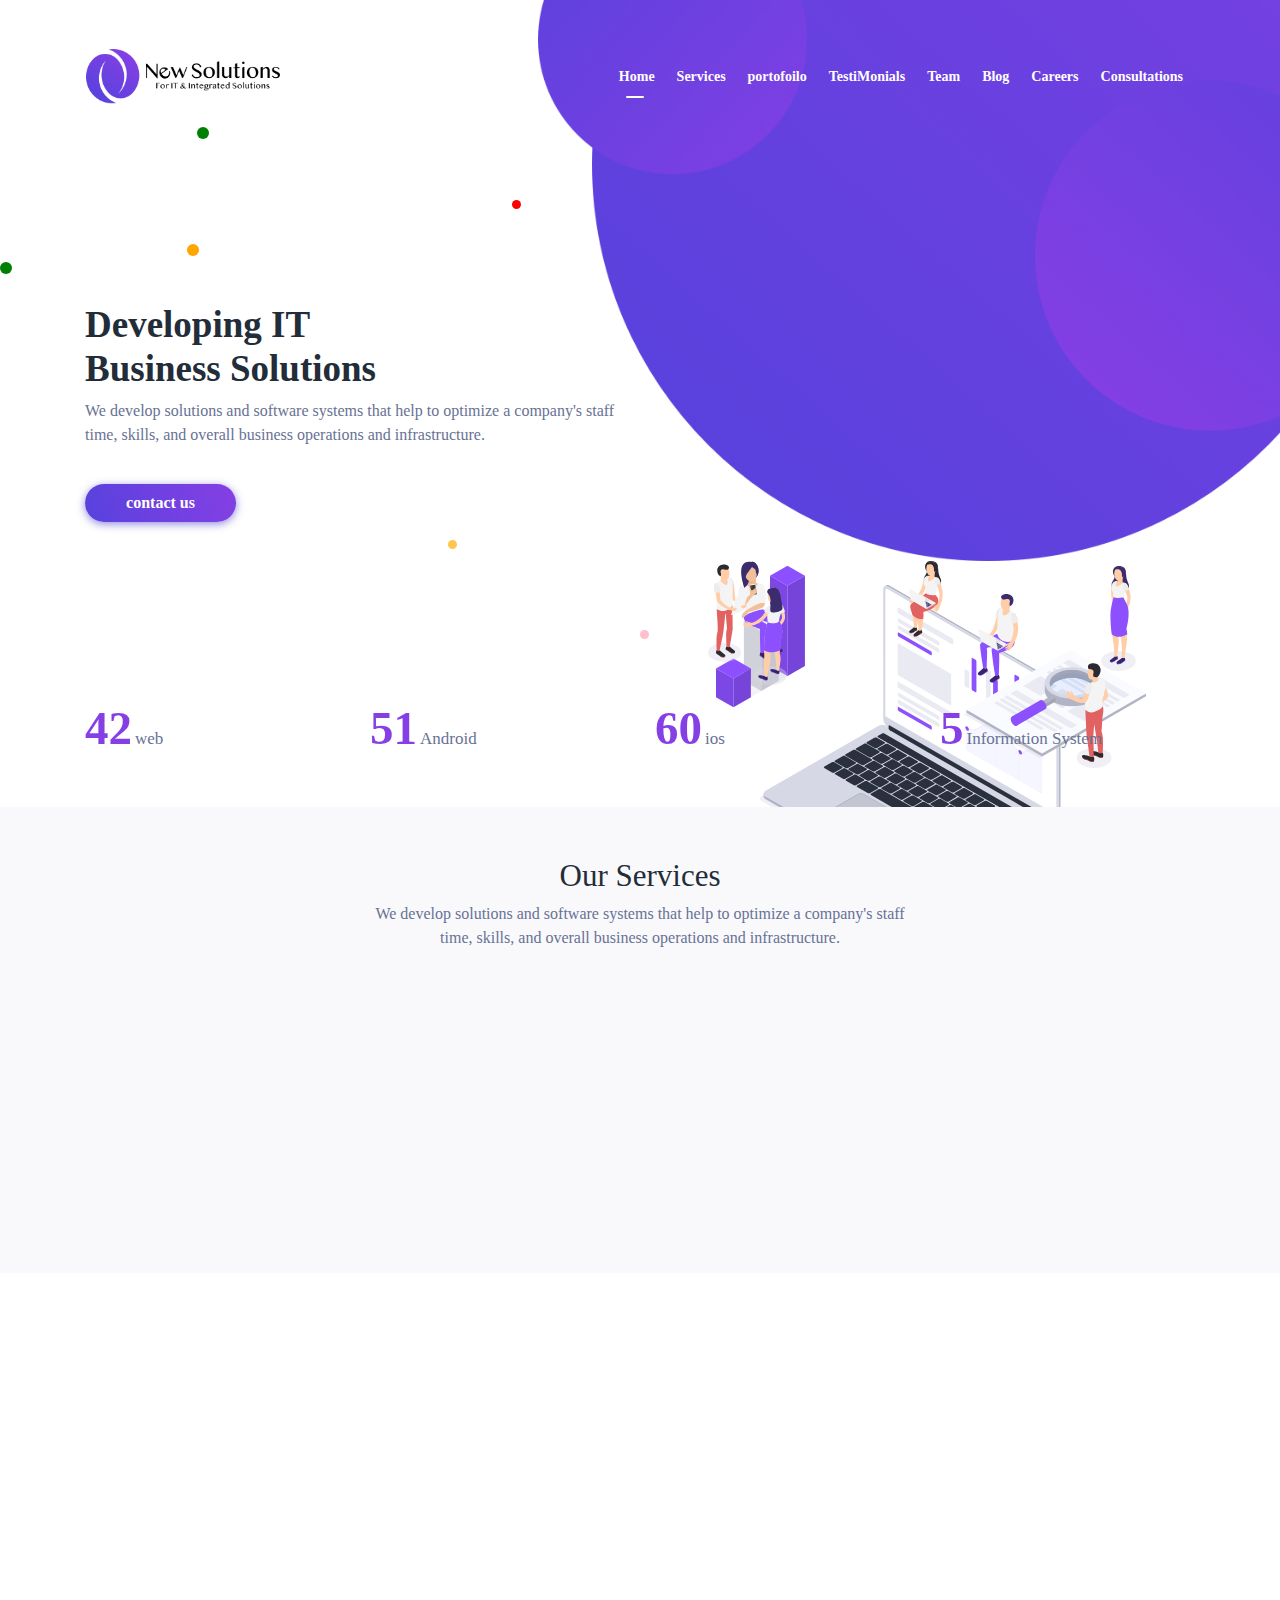
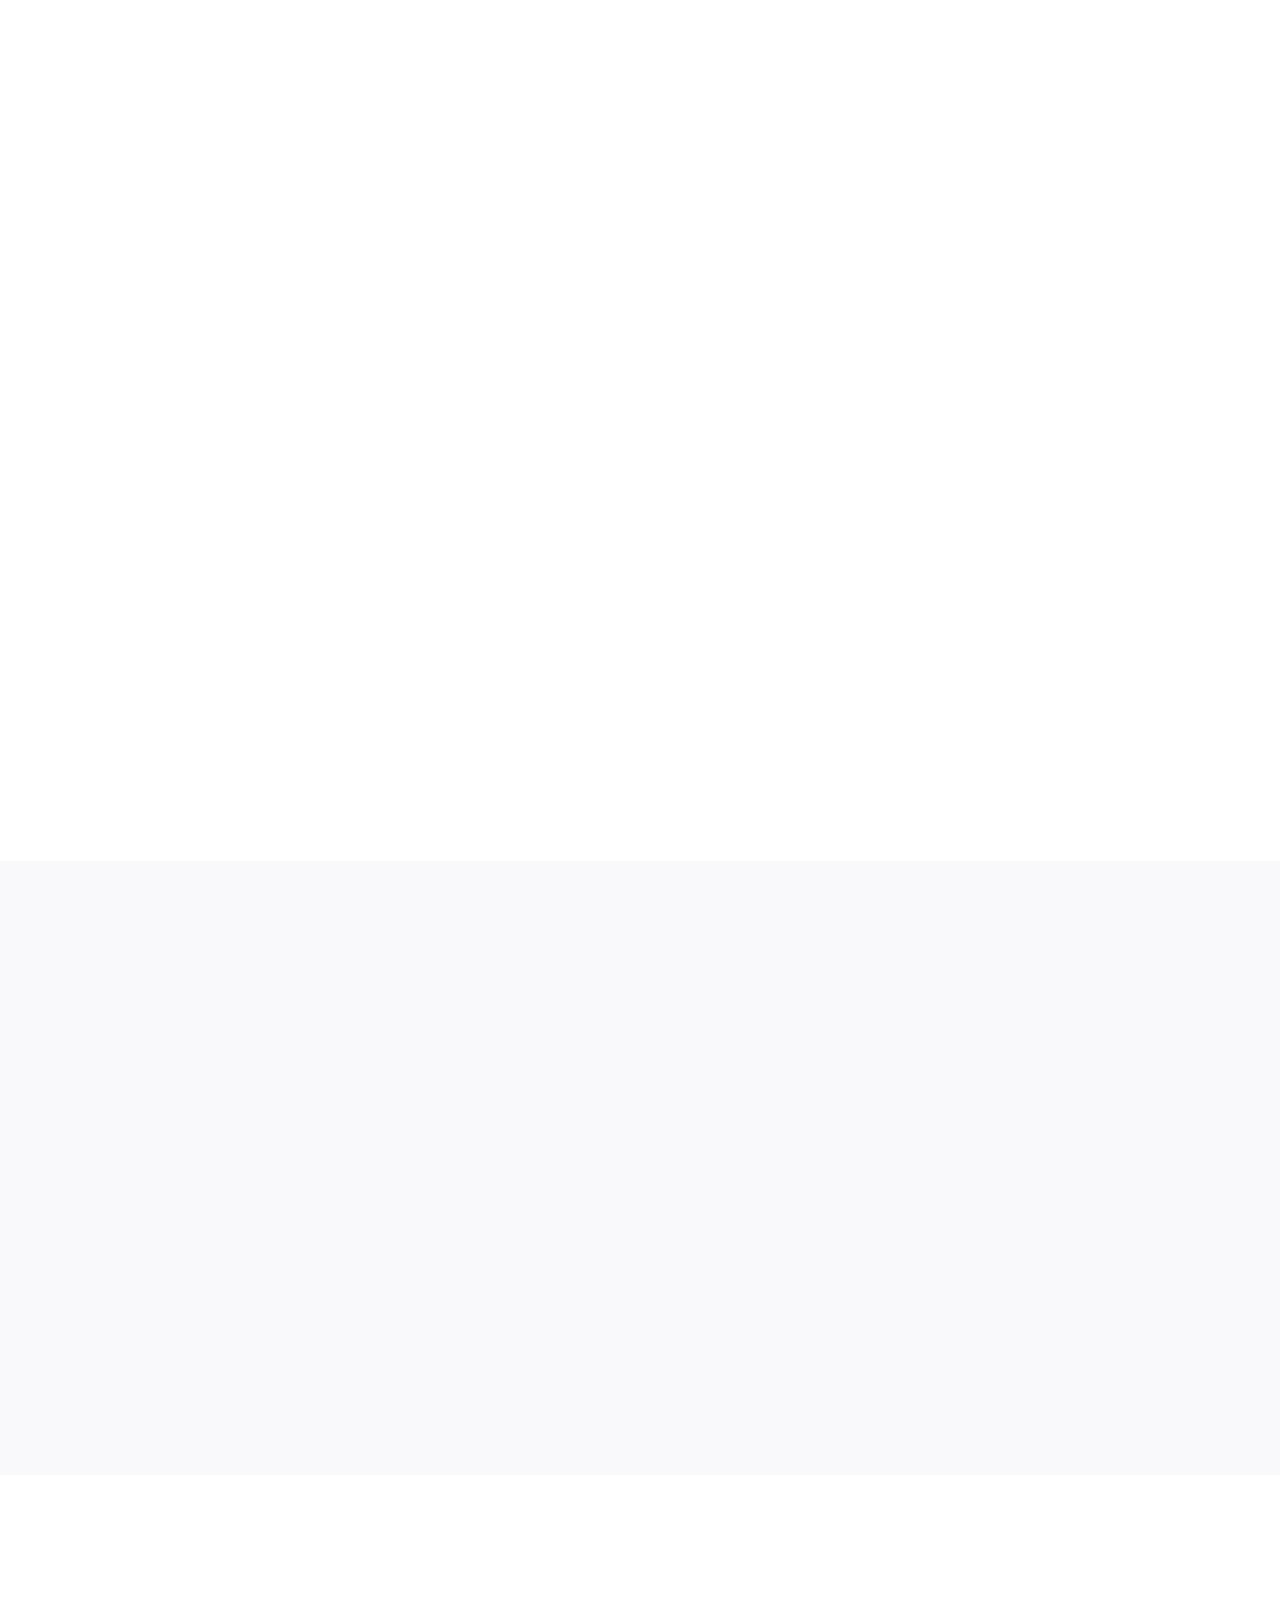
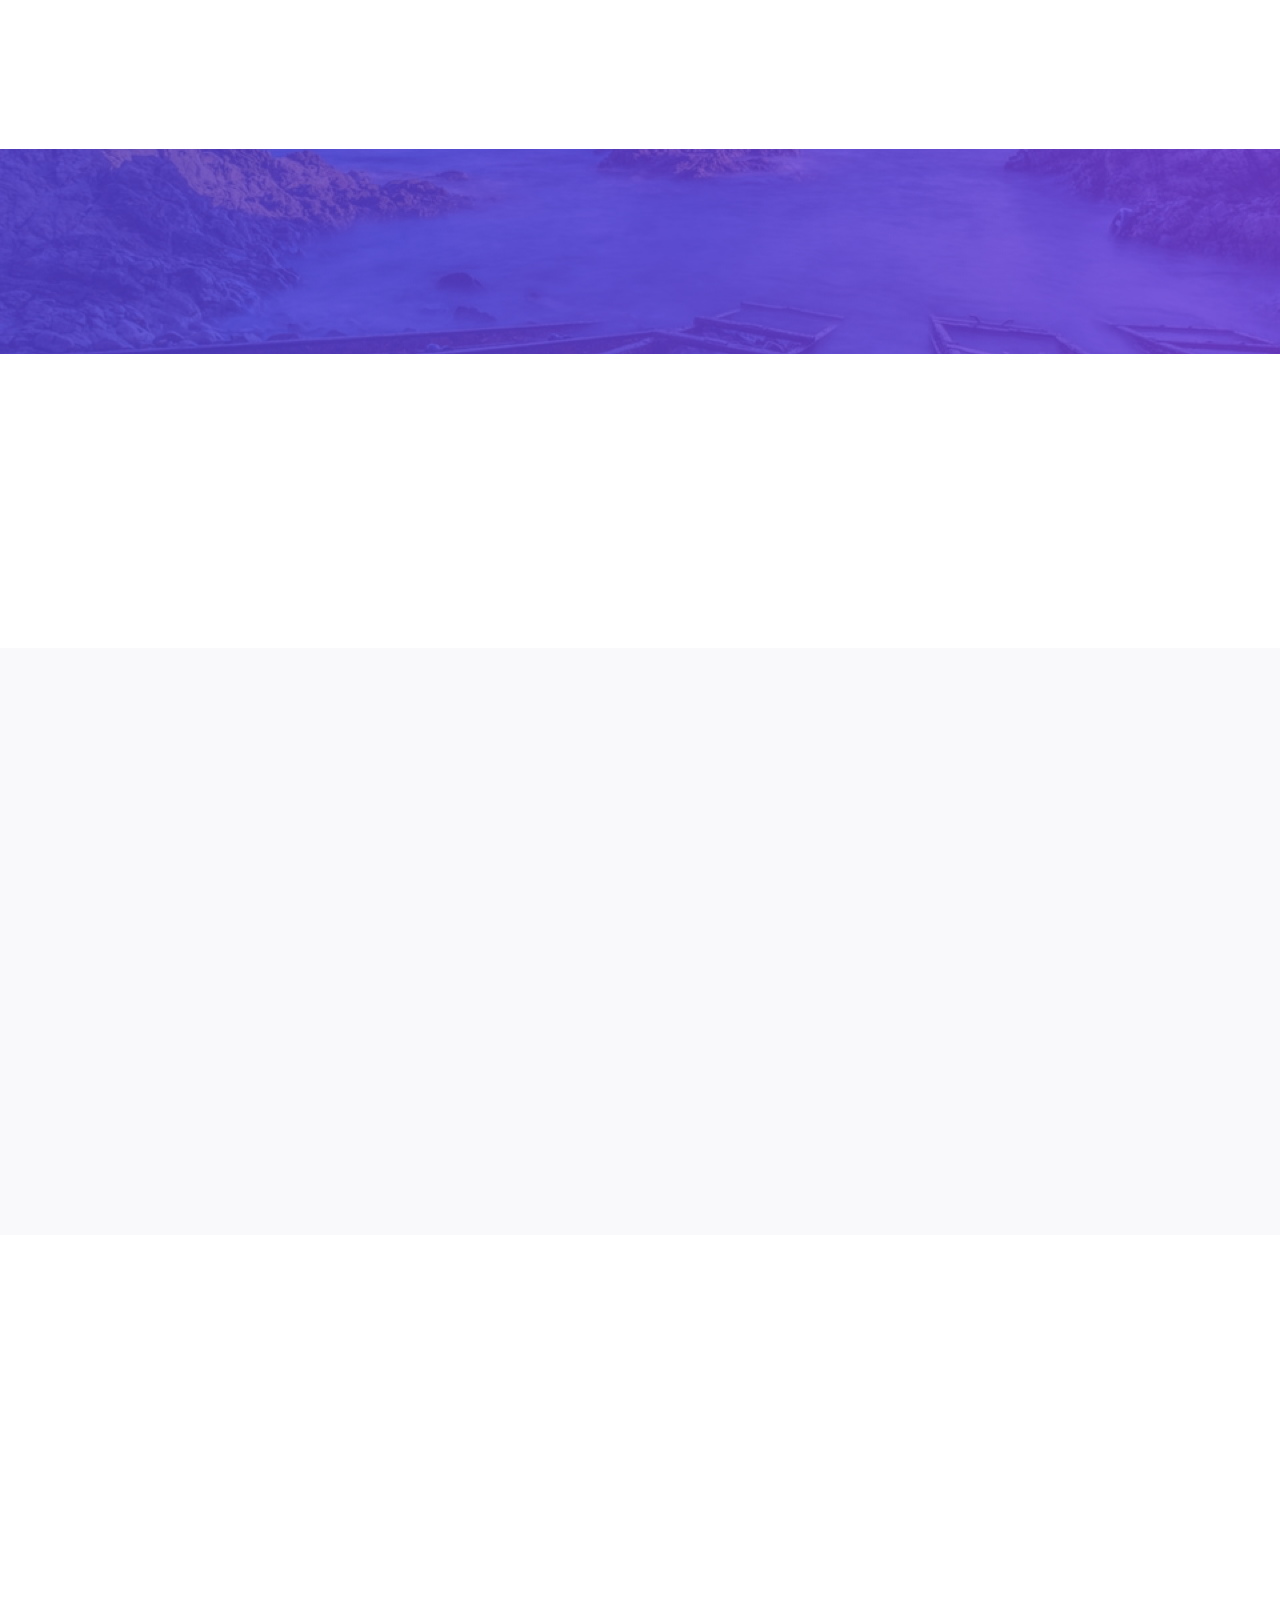
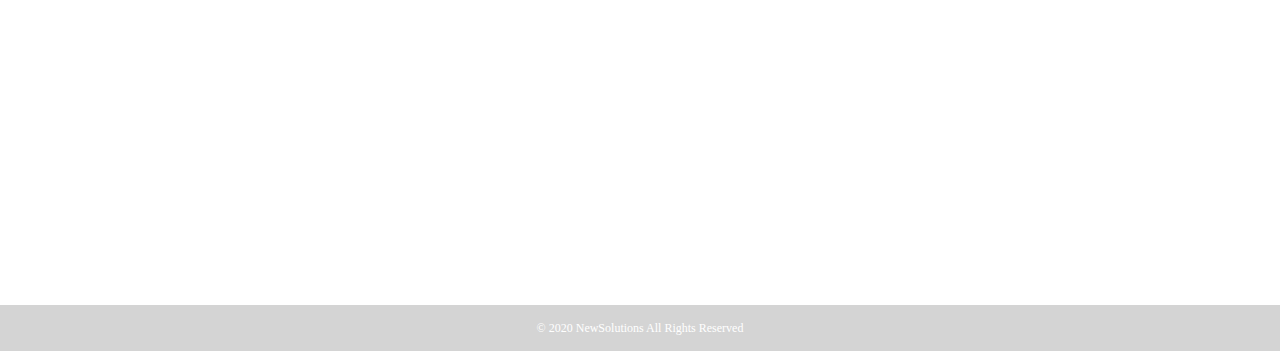
==== commit cc225a6c: "nnn" ====
--- a/index.html
+++ b/index.html
@@ -115,7 +115,7 @@
   <div class="circle green green1"></div>
   <div class="circle green green2" style="animation-delay:.3s"></div>
   <div class="circle red"></div>
-  <div class="circle yellow"></div>
+  <div class="circle yellow" style="animation-delay:.4s"></div>
   <div class="circle yellow2" style="animation-delay:.2s"></div> 
    <div class="circle pink" style="animation-delay:.1s"></div>
 
@@ -558,7 +558,7 @@
                     labore eius lopren itna</span>
                   <p class="card-text">Some quick example text to build on the card title and make up the bulk of the
                     card's content.</p>
-                  <a href="#" class="readMore">Read More <i class="fas fa-arrow-right"></i></a>
+                  <a href="#" class="readMore">Read More <i class="lni-arrow-right"></i></a>
                 </div>
               </div>
             </div>
@@ -577,8 +577,8 @@
                     labore eius lopren itna</span>
                   <p class="card-text">Some quick example text to build on the card title and make up the bulk of the
                     card's content.</p>
-                  <a href="#" class="readMore">Read More <i class="fas fa-arrow-right"></i></a>
-                </div>
+                    <a href="#" class="readMore">Read More <i class="lni-arrow-right"></i></a>
+                  </div>
               </div>
             </div>
             <div class="BlogItem ">
@@ -596,8 +596,8 @@
                     labore eius lopren itna</span>
                   <p class="card-text">Some quick example text to build on the card title and make up the bulk of the
                     card's content.</p>
-                  <a href="#" class="readMore">Read More <i class="fas fa-arrow-right"></i></a>
-                </div>
+                    <a href="#" class="readMore">Read More <i class="lni-arrow-right"></i></a>
+                  </div>
               </div>
             </div>
           </div>
--- a/assets/css/style.css
+++ b/assets/css/style.css
@@ -1,8 +1,11 @@
 @font-face{
     font-family: Avenir;
-    src: url("../Fonts/AEH.ttf");
-}
-
+    src: url("../Fonts/AEH.otf");
+}
+@font-face{
+    font-family: Avenir-M;
+    src: url("../Fonts/AvenirLTStd-Medium.otf");
+}
 ul{
     margin:0;
     padding:0;
@@ -30,8 +33,7 @@
     width:100%;
 }
 body{
-    font-family: 'Avenir';
-
+    font-family: Avenir;
 }
 .verticalSocial{
     position: fixed;
@@ -267,14 +269,15 @@
 }
 .sectionTitle{
     font-size: 31px;
-    font-weight: 900;
-    color: #222d39;
+    font-weight: 400;
+    color: #222D39;
 }
 .sectionPar{
     font-size: 16px;
     font-weight: 500;
     text-align: center;
     color: #677294;
+    line-height: 1.5;
 }
 .servicesSec{
     margin-top:86px;
@@ -386,15 +389,16 @@
     height:228px;
 }
 .seeMoreBtn{
+    height:49px;
     width: 151px;
     border-radius: 24.5px;
     border: solid 0.5px #6d41e0;
     background-color: #f9f9fc;
     color:#6d41e0;
     font-size: 16px;
-    font-weight: 900;
-    box-shadow: 0 2px 13px 0 rgba(156, 0, 65, 0.04);
+    box-shadow: 0 2px 5px 0 rgba(156, 0, 65, 0.04);
     margin-top:36px;
+    line-height: 37px;
 }
 .seeMoreBtn:hover{
     color: #f9f9fc;
@@ -451,19 +455,20 @@
 .testInfo h4{
 
     font-size: 14px;
-    font-weight: 700;
+    font-family: Avenir-M;
     color: #000000;
     margin-bottom:10px;
 }
 .testInfo span{
     font-size: 13px;
-    font-weight: 500;
+    font-family: Avenir-M;
+
     color: #666666;
 }
 .testiDesc p{
 
     font-size: 14px;
-    font-weight: 500;
+    font-family: Avenir-M;
     color: #666666;
 }
 .testiDesc{
@@ -485,18 +490,28 @@
  .owl-nav button{
     color: #6d41e0 !important;
     position: absolute;
-    border:1px solid #c4c4c4 !important;
+    border:1px solid #D3D3D3 !important;
     border-radius:50%;
     width:43px;
     height:43px;
     line-height: 22px;
     background-color:white !important;
 }
+.TestiMonialsCarusel .owl-nav button{
+    width:44px;
+    height:44px;
+}
 .TestiMonialsCarusel .owl-stage-outer{
     padding:30px 5px
 }
 .owl-nav button span{
-    font-size: 28px !important;
+    font-size: 20px !important;
+    font-weight: bold;
+}.lni-chevron-left:before{
+    font-weight: bold;
+}
+.lni-chevron-right:before{
+    font-weight: bold;
 }
 .owl-nav button:hover {
   background-color:#6d41e0 !important;
@@ -563,13 +578,15 @@
 }
 .TeamcarouselItem figcaption h4{
     font-size: 18px;
-    font-weight: 700;
+    font-family: Avenir-M;
     color: #ffffff;
     margin-bottom:3px;
 }
 .TeamcarouselItem figcaption span{
     color:white;
     font-size:13px;
+    font-family: Avenir-M;
+
 }
 #join{
     background-image:url("../images/A1.png");
@@ -632,9 +649,7 @@
 }
 .BlogHeader span{
     font-size: 10px;
-    font-weight: 500;
-    font-stretch: normal;
-    font-style: normal;
+    font-family: Avenir-M;
     line-height: 2.9;
     letter-spacing: normal;
     color: #677294;
@@ -643,7 +658,7 @@
 
 .card-title{
     font-size: 19px;
-    font-weight: 400;
+    font-family: Avenir-M;
     line-height: 1.53;
     color: #222d39;
     margin-bottom:4px;
@@ -657,7 +672,7 @@
 }
 .card-text{
     font-size: 14px;
-    font-weight: 500;
+    font-family: Avenir-M;
     font-stretch: normal;
     font-style: normal;
     line-height: 1.79;
@@ -668,11 +683,7 @@
 .readMore{
     margin:0;
     font-size: 14px;
-    font-weight: 500;
-    font-stretch: normal;
-    font-style: normal;
-    line-height: normal;
-    letter-spacing: normal;
+    font-family: Avenir-M;
     color: #000000;
     margin-right:5px;
 }
@@ -680,7 +691,8 @@
     color:#6d41e0
 }
 .card i{
-    font-size: 13px;;
+    font-size: 20px;
+    line-height: 2;
 }
 #Careers{
     padding-top:75px;
@@ -1037,16 +1049,19 @@
 
   @keyframes move-the-circle {
     0% {
-      transform: translatex(0);
-      transform: translateY(0);
-    }
-    50% {
+      transform: translate(0,0);
+    }
+    20% {
       transform: translate(20px,-10px)
-    
-    }
-    70% {
-      transform: translate(10px, -5px)
-   
+    }
+    40%{
+      transform: translate(60px, -15px);
+    }
+    60%{
+        transform: translate(20px, -10px);
+    }
+    80%{
+        transform: translate(10px, -5px);
     }
       100% {
           transform: translate(0, 0);
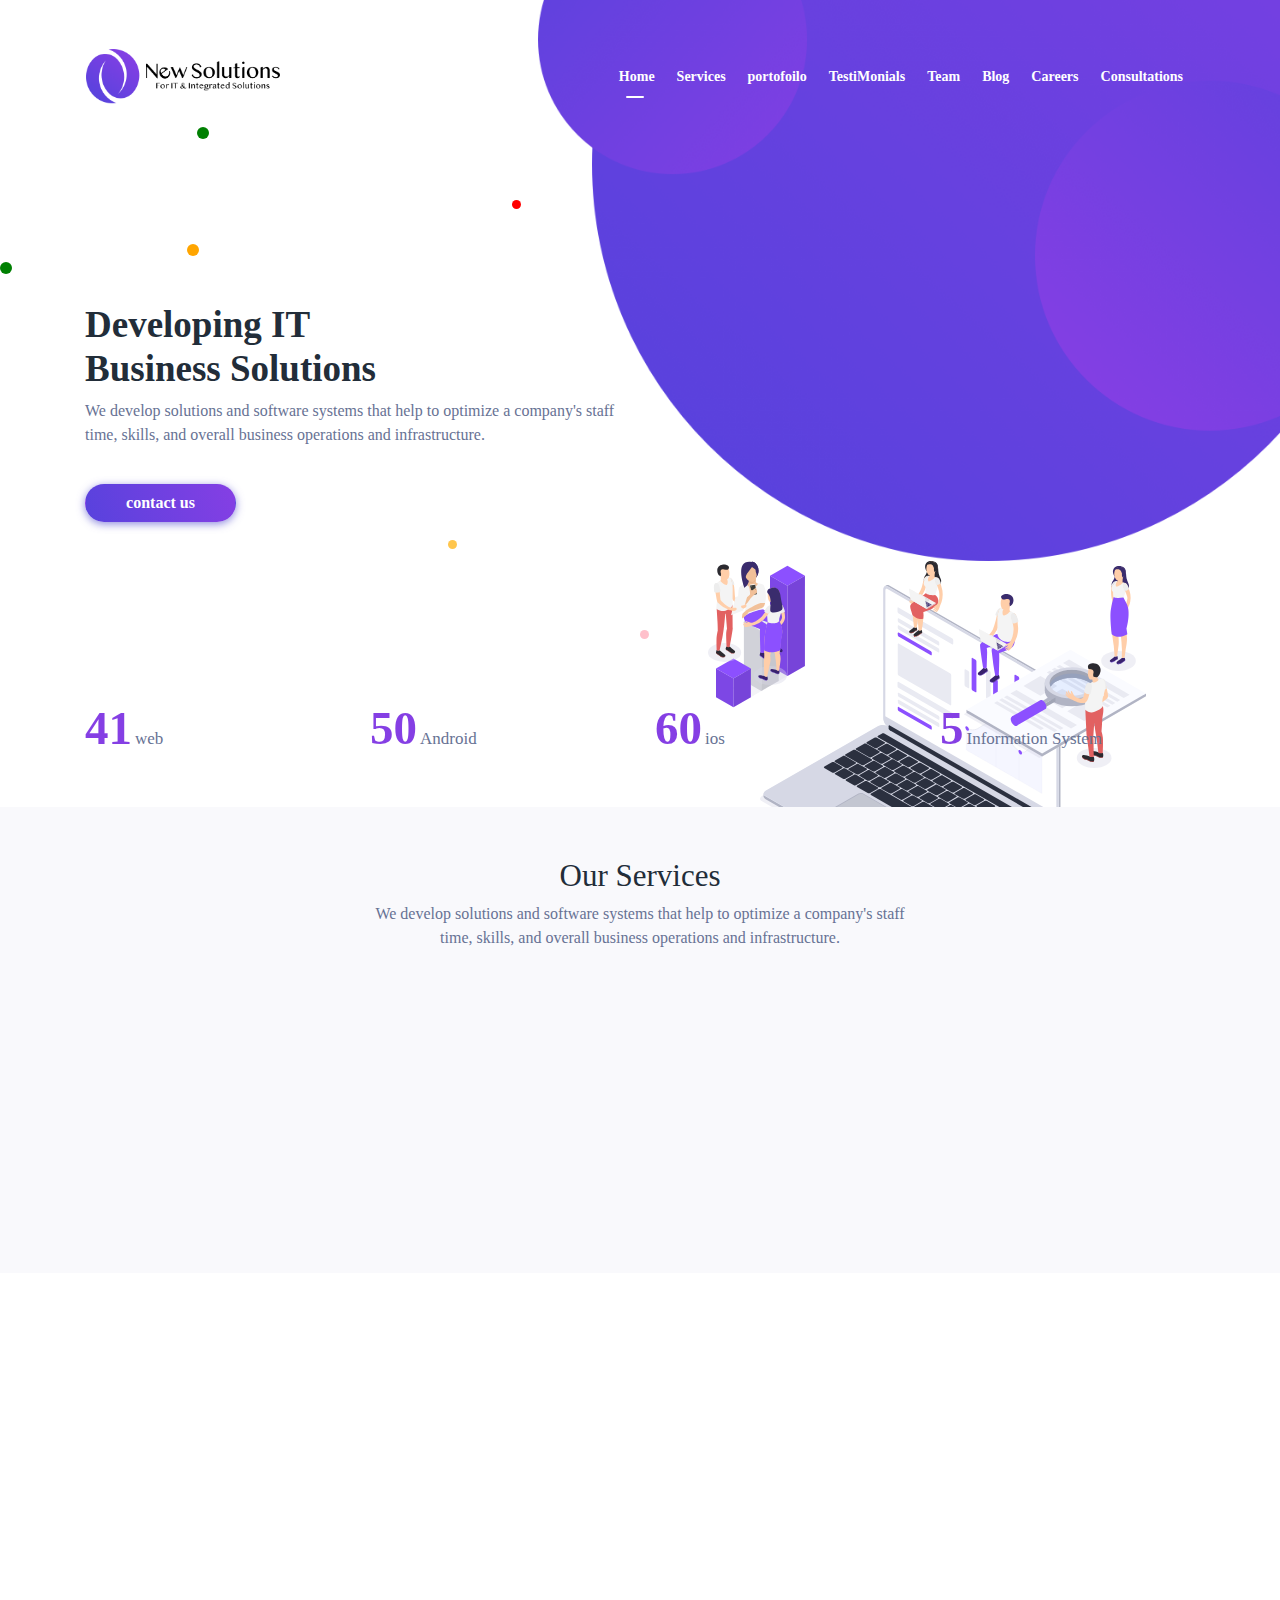
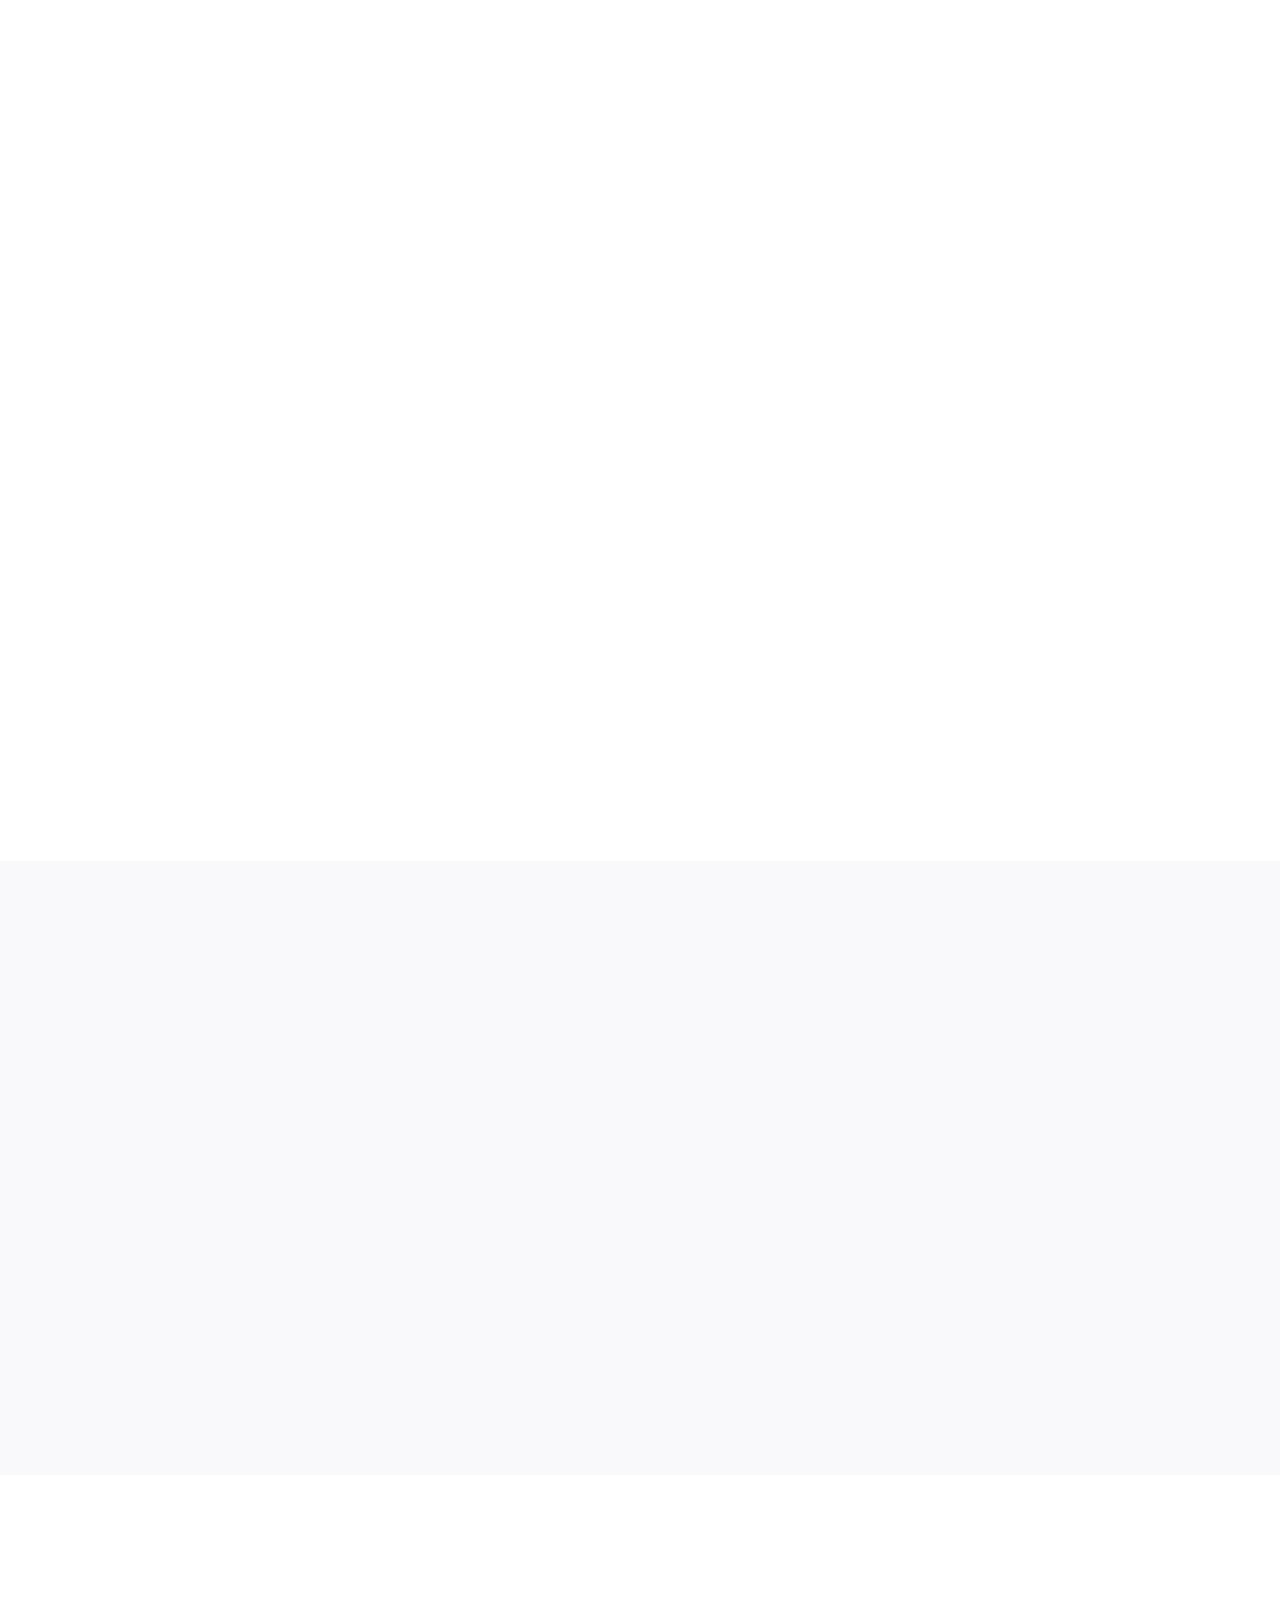
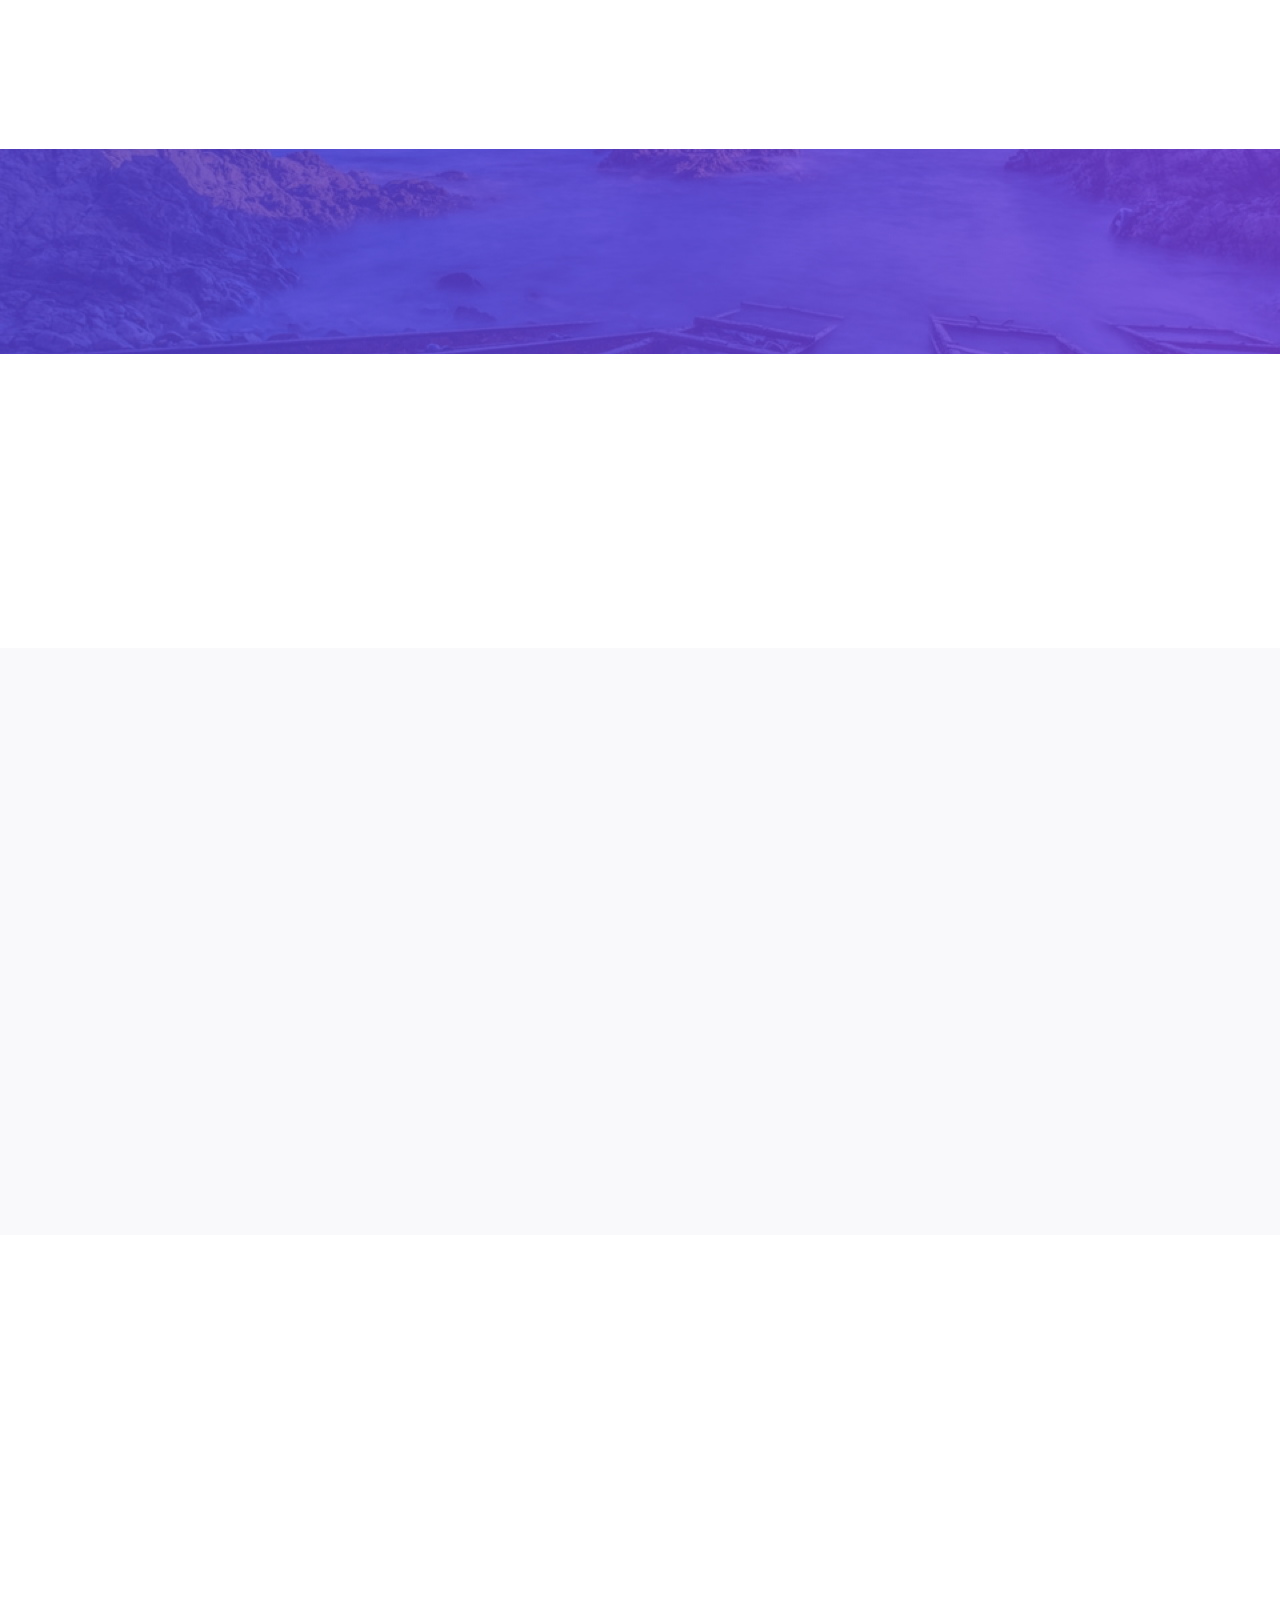
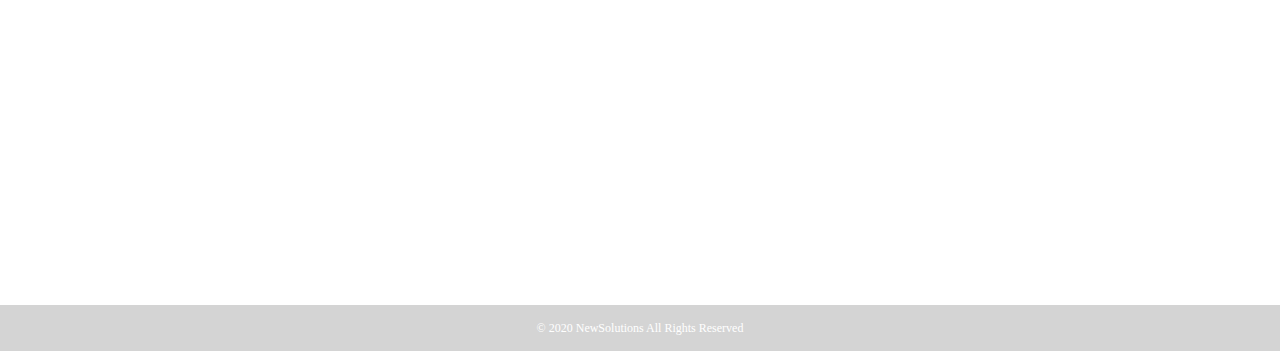
==== commit 32076b30: "ss" ====
--- a/index.html
+++ b/index.html
@@ -114,10 +114,10 @@
   </div>
   <div class="circle green green1"></div>
   <div class="circle green green2" style="animation-delay:.3s"></div>
-  <div class="circle red"></div>
+  <div class="circle red"style="animation-delay:.6s" ></div>
   <div class="circle yellow" style="animation-delay:.4s"></div>
-  <div class="circle yellow2" style="animation-delay:.2s"></div> 
-   <div class="circle pink" style="animation-delay:.1s"></div>
+  <div class="circle yellow2" style="animation-delay:.1s"></div> 
+   <div class="circle pink" style="animation-delay:.2s"></div>
 
 
 
--- a/assets/css/style.css
+++ b/assets/css/style.css
@@ -165,7 +165,7 @@
     height:12px;
     border-radius: 50%;
     position: absolute;
-    animation: move-the-circle 10s infinite;
+    animation: move-1 10s infinite;
 }
 .green{
     background-color: #008002;
@@ -1045,29 +1045,20 @@
     width: 151px;
 }
 
-
-
-  @keyframes move-the-circle {
+@keyframes move-1{
     0% {
-      transform: translate(0,0);
-    }
-    20% {
-      transform: translate(20px,-10px)
-    }
-    40%{
-      transform: translate(60px, -15px);
-    }
-    60%{
-        transform: translate(20px, -10px);
-    }
-    80%{
-        transform: translate(10px, -5px);
-    }
-      100% {
-          transform: translate(0, 0);
-       
-        }
-  }
+		transform: translate(0px,0);
+	}
+	50% {
+		transform: translate(60px,30px);
+    }
+
+	100% {
+		transform: translate(0px,0);
+	}
+}
+
+
 @keyframes slide0 {
     0%{
         top:25%;
@@ -1158,7 +1149,7 @@
                 padding-bottom:50px;
             }
             .categ {
-                font-size:15px;
+                font-size:11px;
             }
     .counterNum{
     font-size:38px;
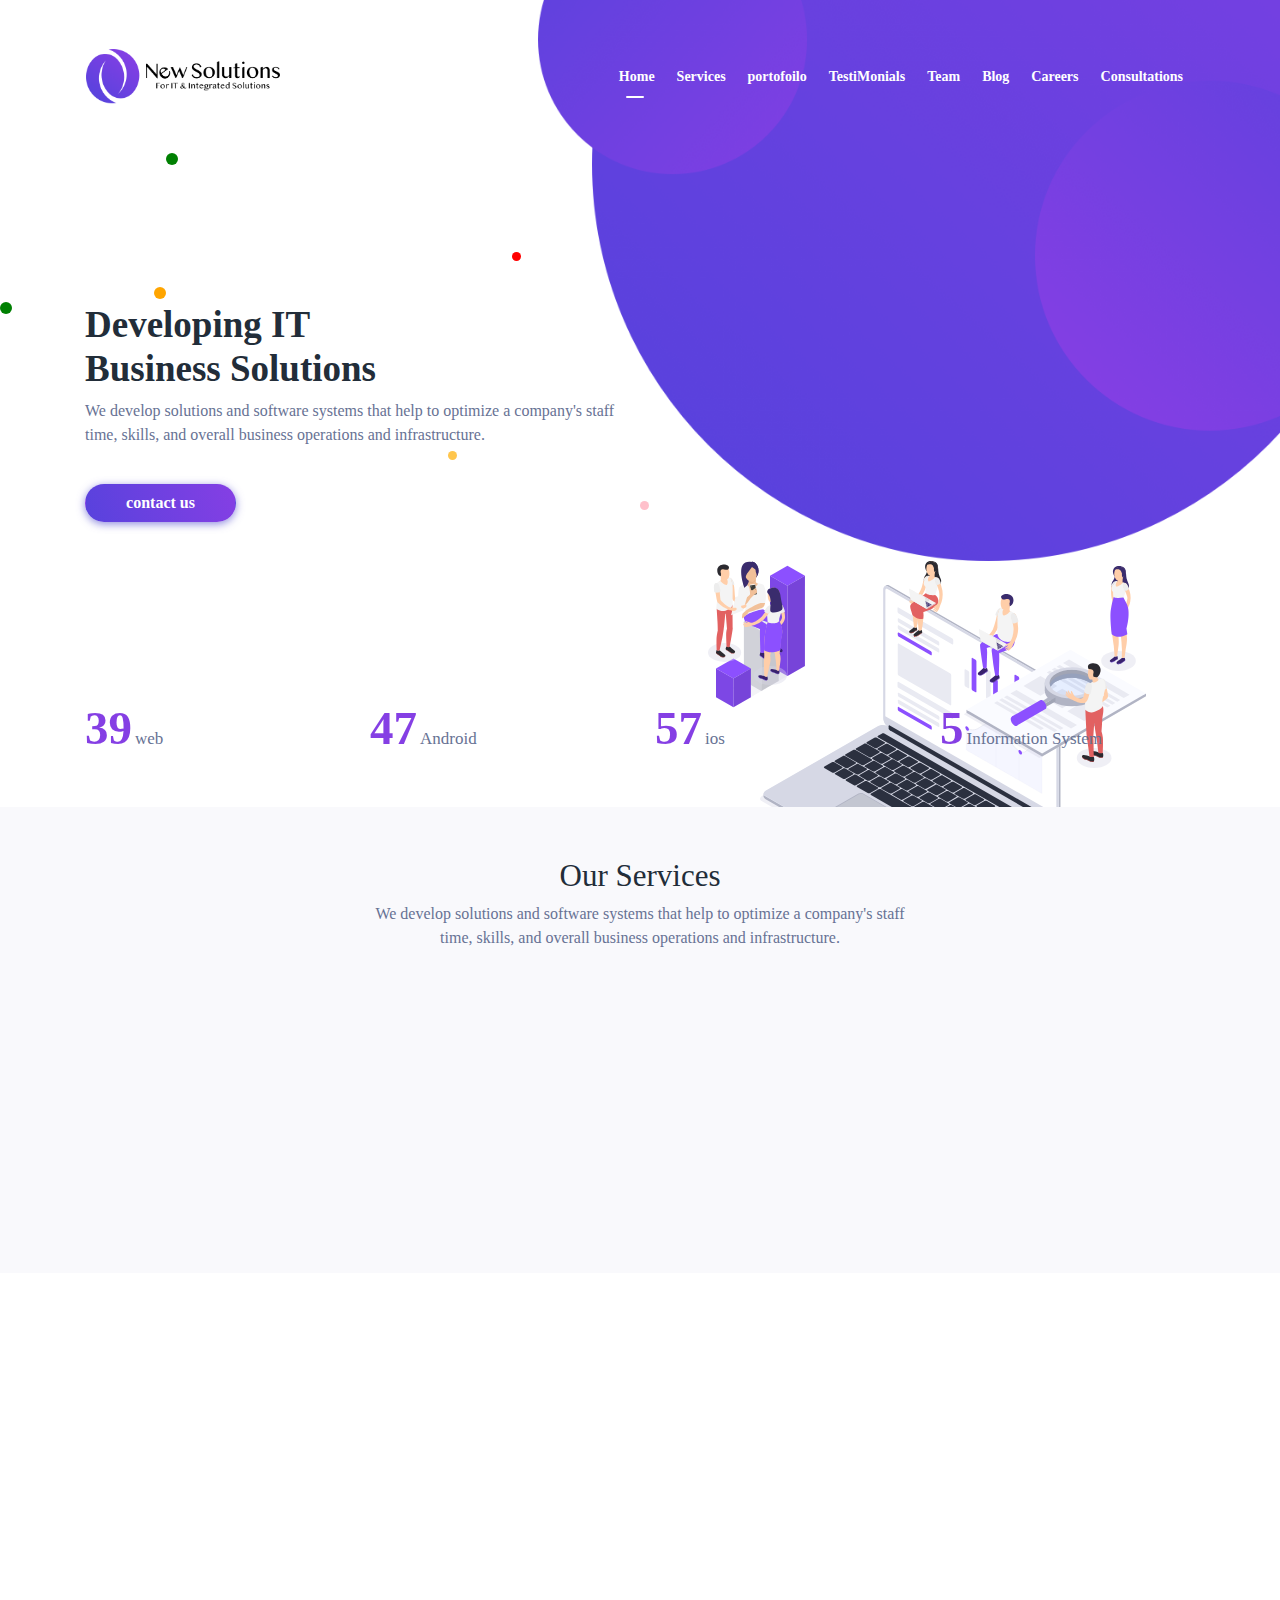
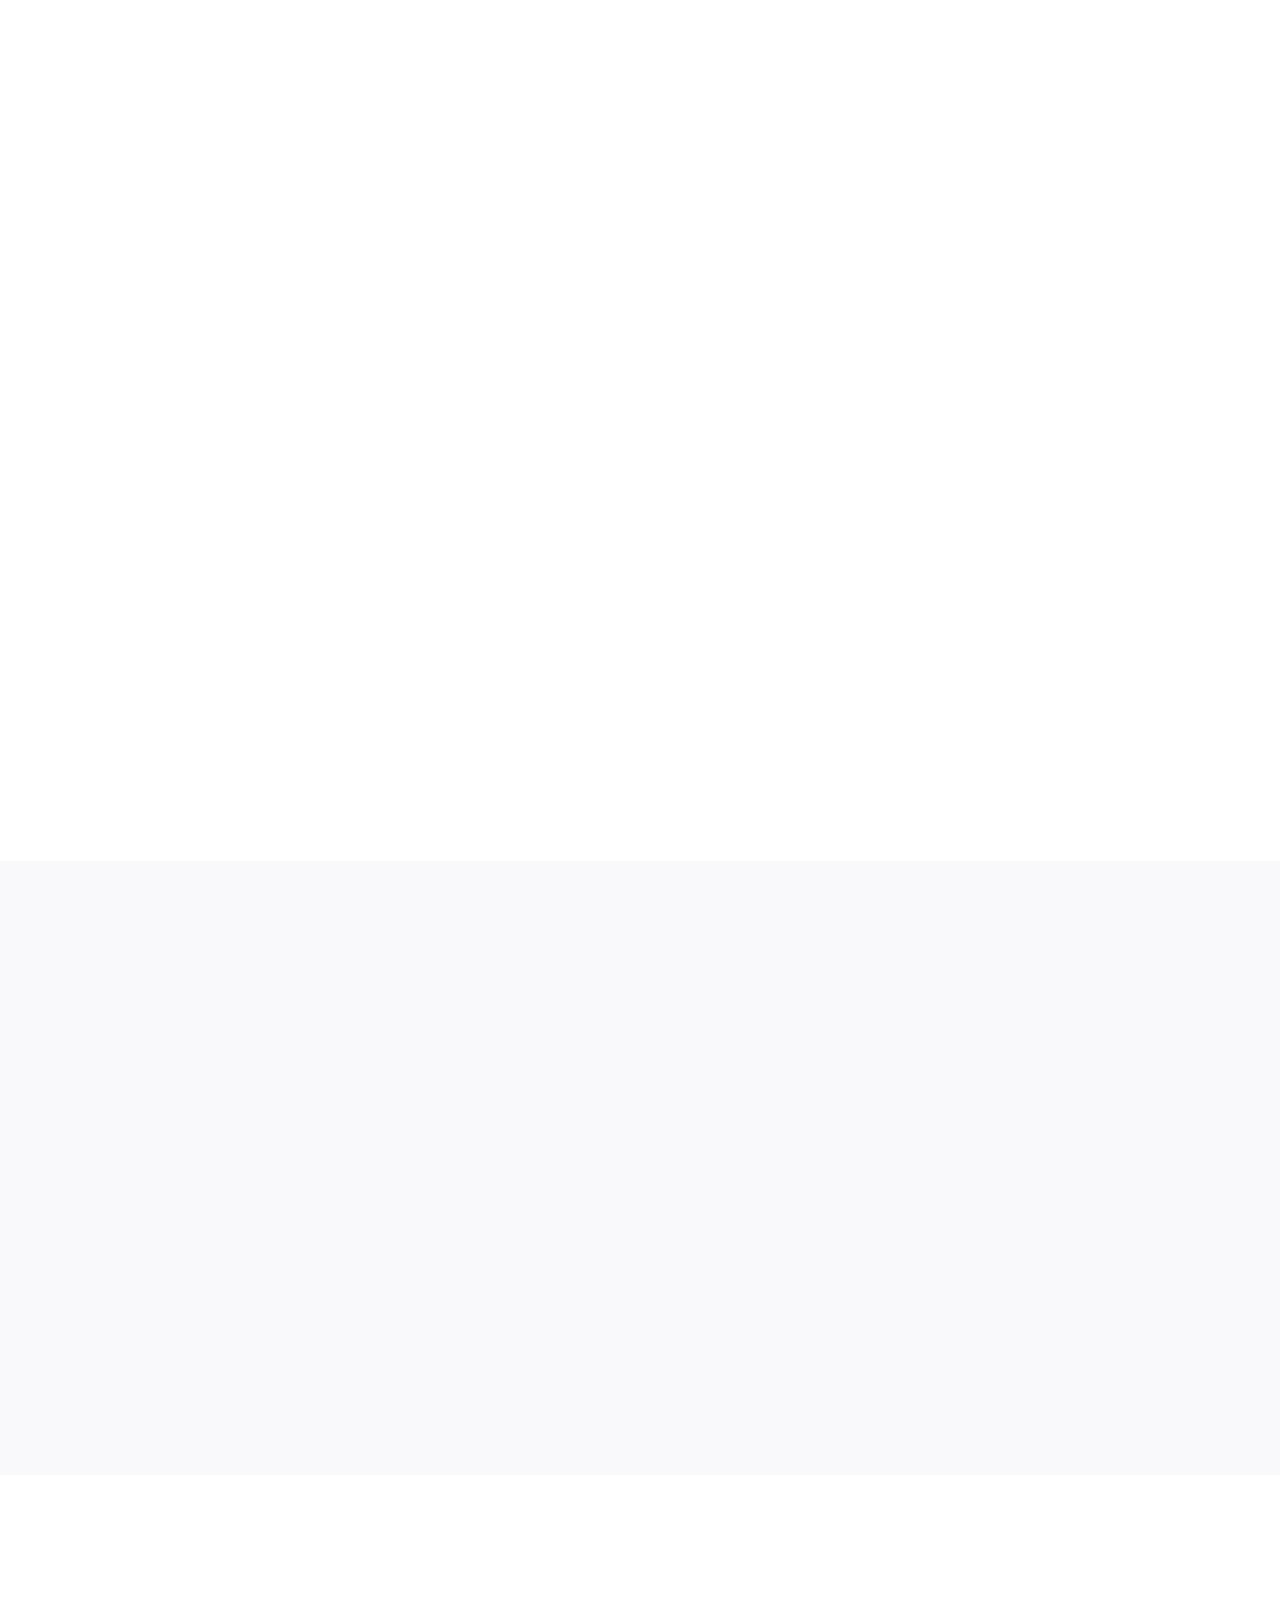
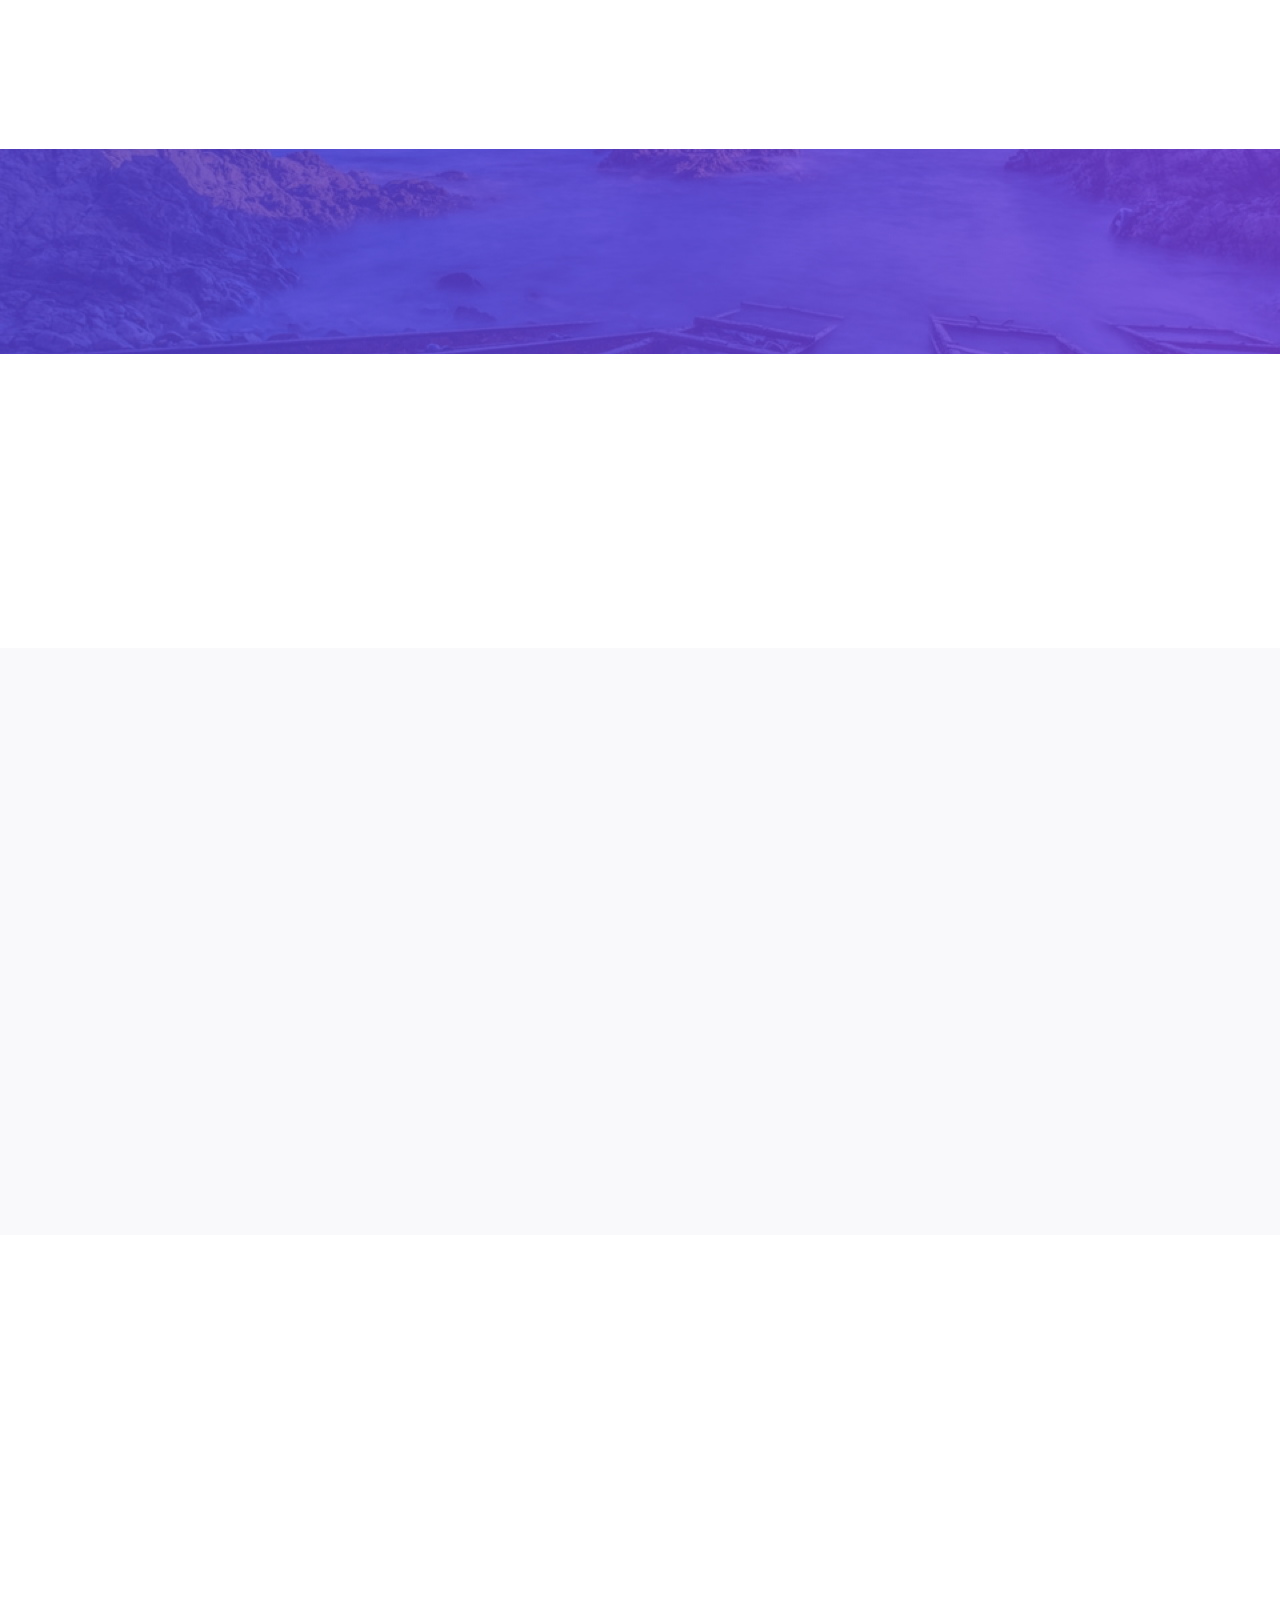
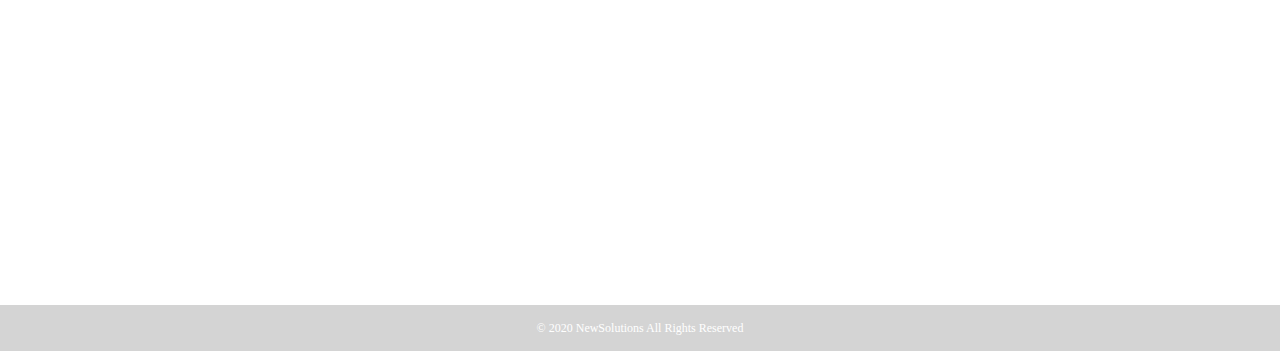
==== commit f78a2caa: "dd" ====
--- a/index.html
+++ b/index.html
@@ -112,19 +112,13 @@
     </ul>
 
   </div>
-  <div class="circle green green1"></div>
-  <div class="circle green green2" style="animation-delay:.3s"></div>
-  <div class="circle red"style="animation-delay:.6s" ></div>
-  <div class="circle yellow" style="animation-delay:.4s"></div>
-  <div class="circle yellow2" style="animation-delay:.1s"></div> 
-   <div class="circle pink" style="animation-delay:.2s"></div>
-
-
-
-
-
-
   <section id="heroSection">
+    <div class="circle green green1"></div>
+    <div class="circle green green2" style="animation-delay:.3s"></div>
+    <div class="circle red"style="animation-delay:.6s" ></div>
+    <div class="circle yellow" style="animation-delay:.4s"></div>
+    <div class="circle yellow2" style="animation-delay:.1s"></div> 
+     <div class="circle pink" style="animation-delay:.2s"></div>
     <div class="container">
       <div class="row">
         <div class="col-md-6">
--- a/assets/css/style.css
+++ b/assets/css/style.css
@@ -171,25 +171,24 @@
     background-color: #008002;
 }
 .green1{
-top:127px;
-left:197px;
+top:0;
+left:13%;
 }
 .green2{
-    top:262px;
+    top:30%;
     left:0;
 }
 .red{
     background-color:#ff0000;
-    top:200px;
+    top:20%;
     left:40%;
     width:9px;
     height:9px;
 }
 .yellow{
     background-color: #ffa500;;
-
-    top:244px;
-    left:187px;
+    top:27%;
+        left:12%;
 }
 .yellow2{
     width:9px;
@@ -218,6 +217,7 @@
 #heroSection{
     padding-top:150px;
     padding-bottom:128px;
+    position: relative;
 }
 .heroDetails{
     font-size: 16px;
@@ -410,7 +410,7 @@
     animation-duration: 1s;
     background: rgb(255, 255, 255) !important;
     position: fixed !important;
-    box-shadow: rgba(0, 0, 0, 0.2) 2px 3px 7px 3px;
+    box-shadow: rgba(0, 0, 0, 0.1) 2px 3px 20px 3px;
     transition: 1s all;
     left: 0;
     width:100%;
@@ -421,6 +421,7 @@
 }
 .scrollNav .navbar-expand-lg .navbar-nav .nav-link {
     color:#5842dd;
+    font-size:16px;
 }
 
 .scrollNav .navbar-expand-lg .navbar-nav .nav-link:before,.scrollNav .nav-link.active:before{
@@ -797,7 +798,7 @@
             height: 8px;
             background-color: #d8d8d8;
             border-radius: 50%;
-            margin-right:14px;
+            margin-right:16px;
         }
         .ConsultCarousel .owl-dots .owl-dot.active{
             background-color: #6d41e0;
@@ -1049,9 +1050,14 @@
     0% {
 		transform: translate(0px,0);
 	}
-	50% {
+  35% {
 		transform: translate(60px,30px);
     }
+    70%{
+        transform: translate(60px,15px);
+
+    }
+
 
 	100% {
 		transform: translate(0px,0);
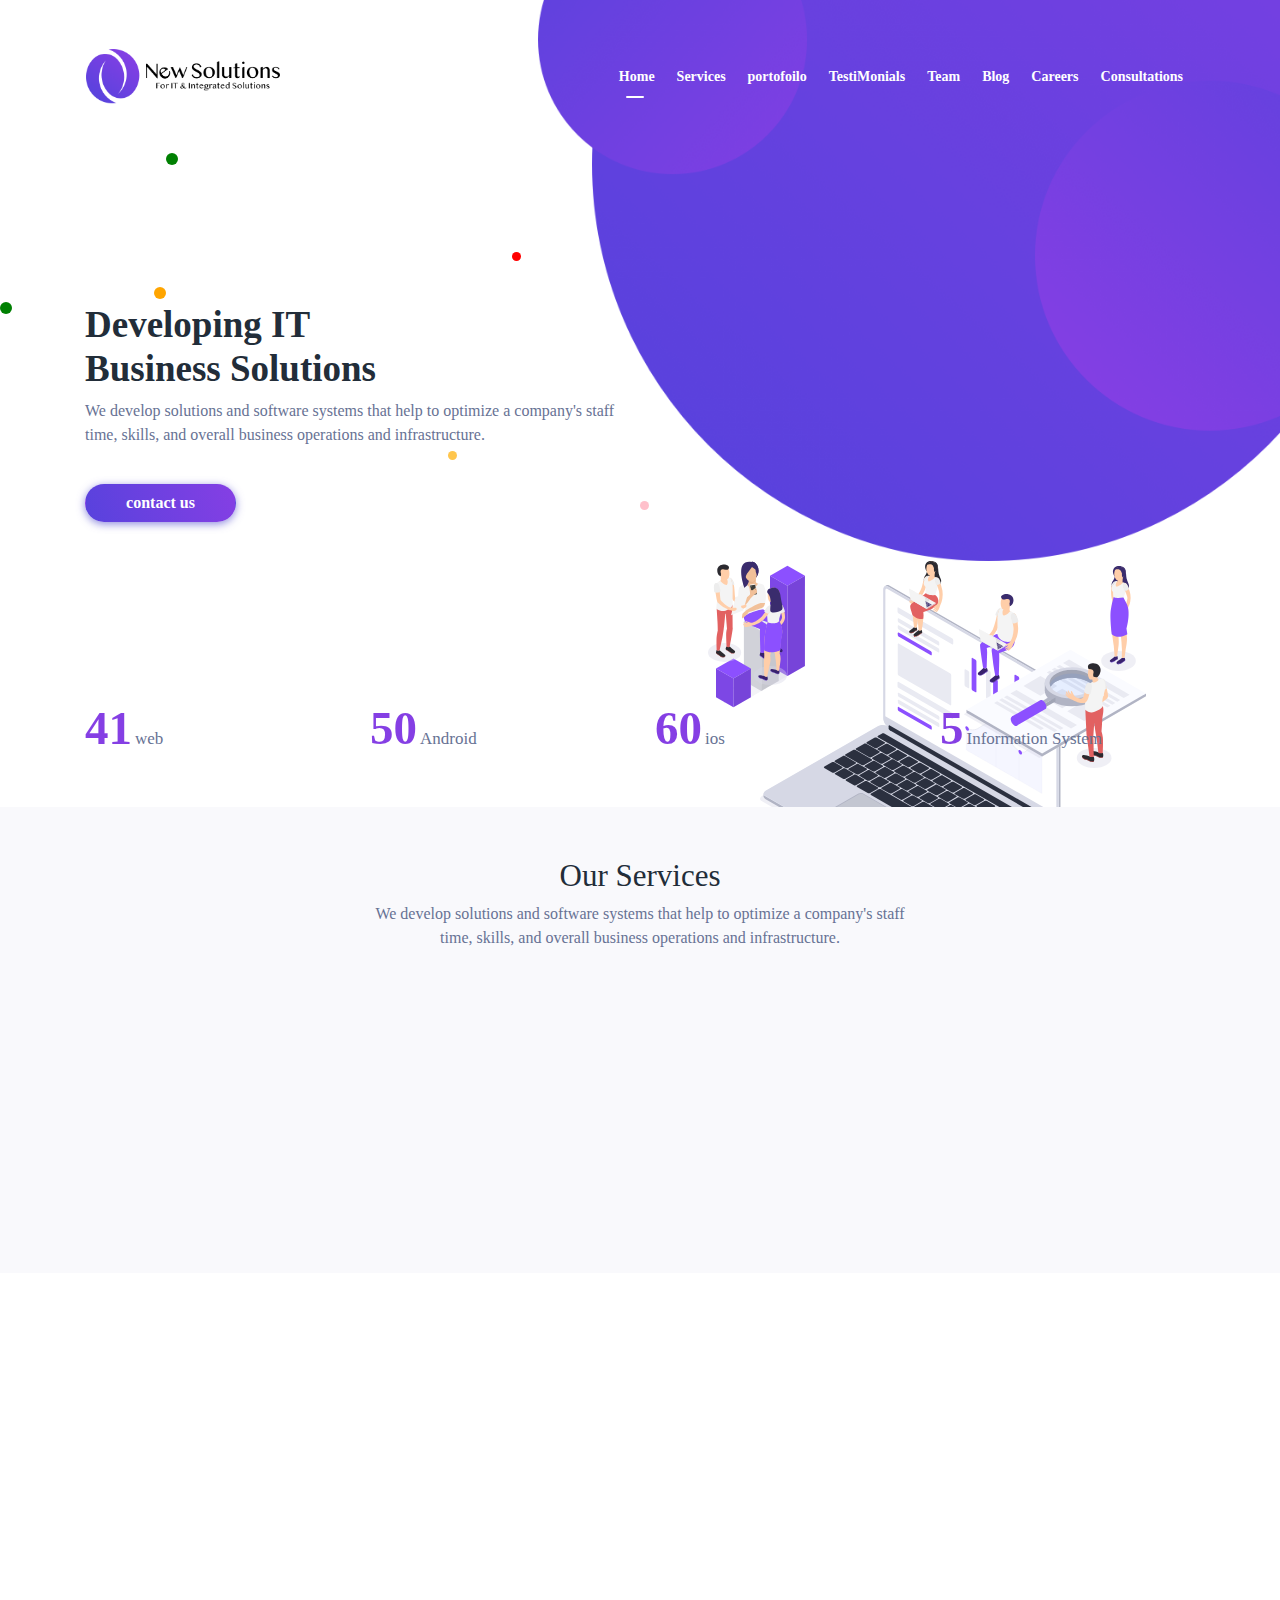
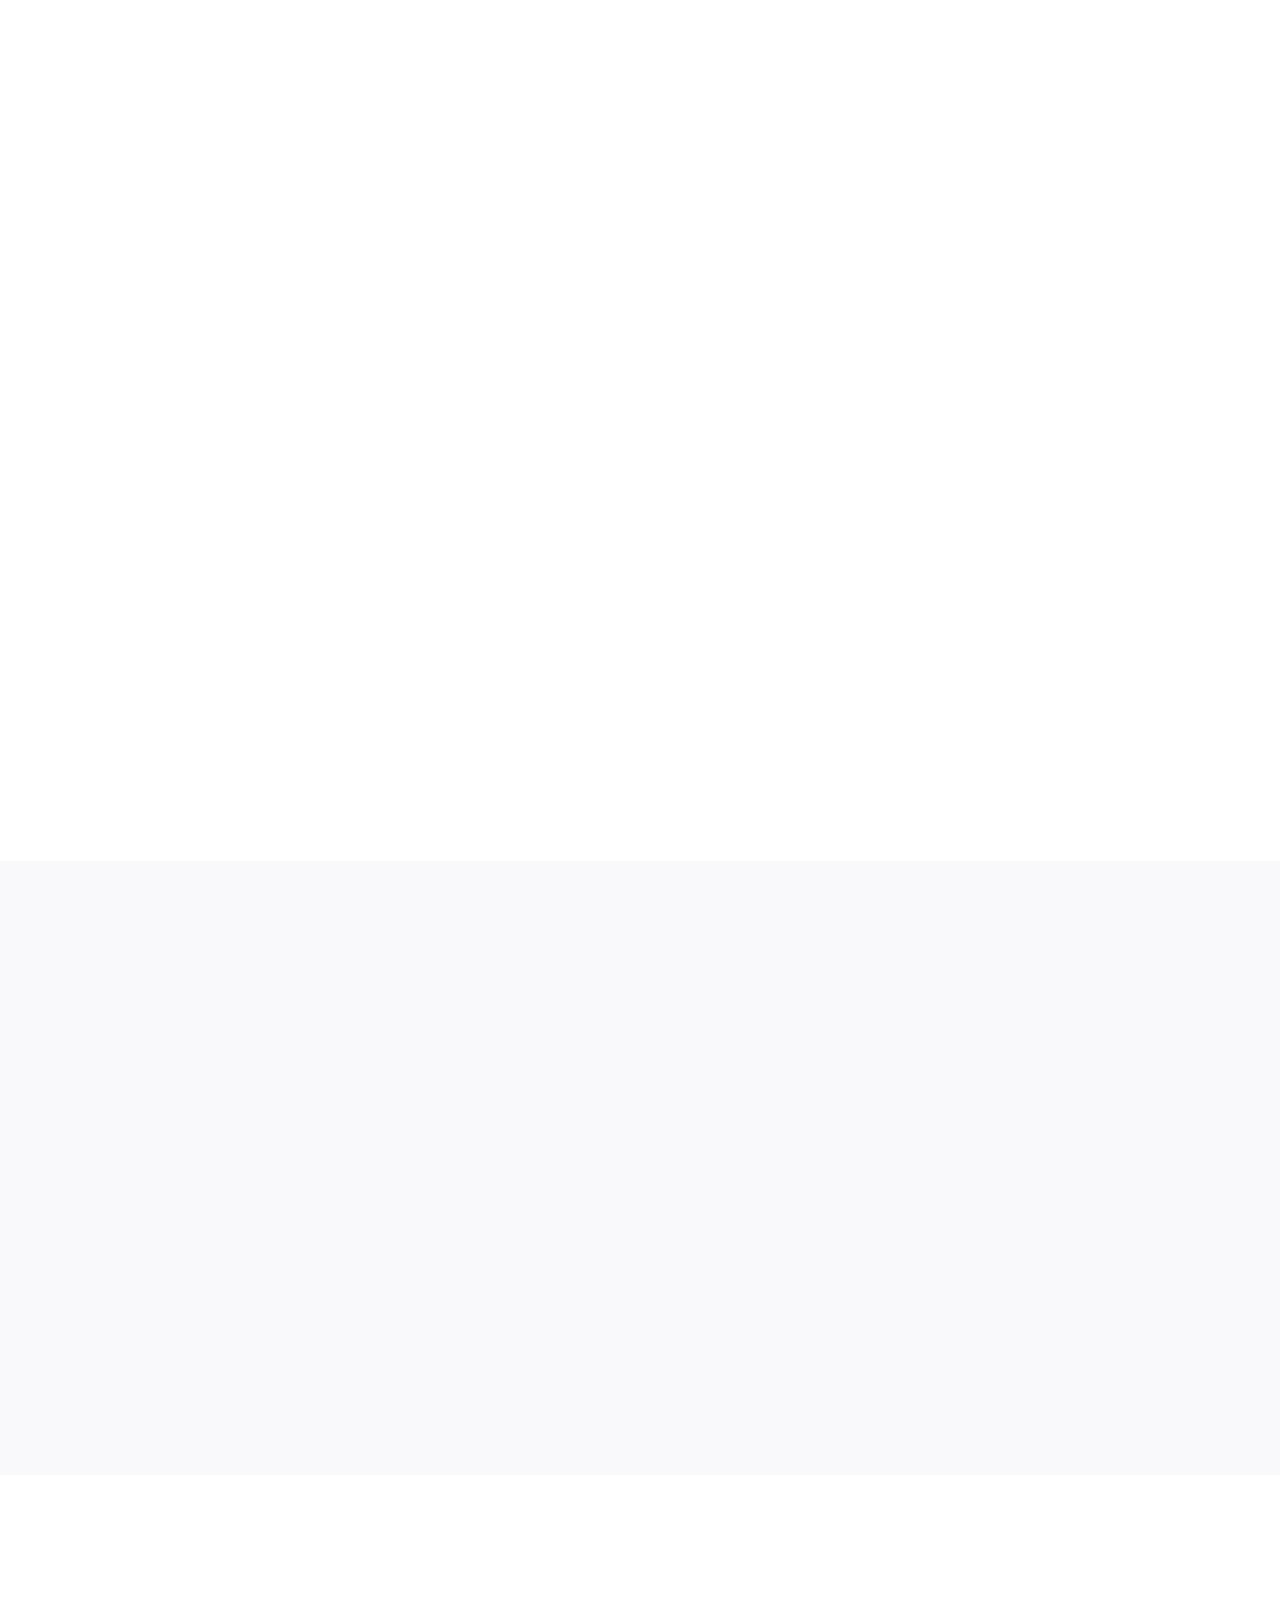
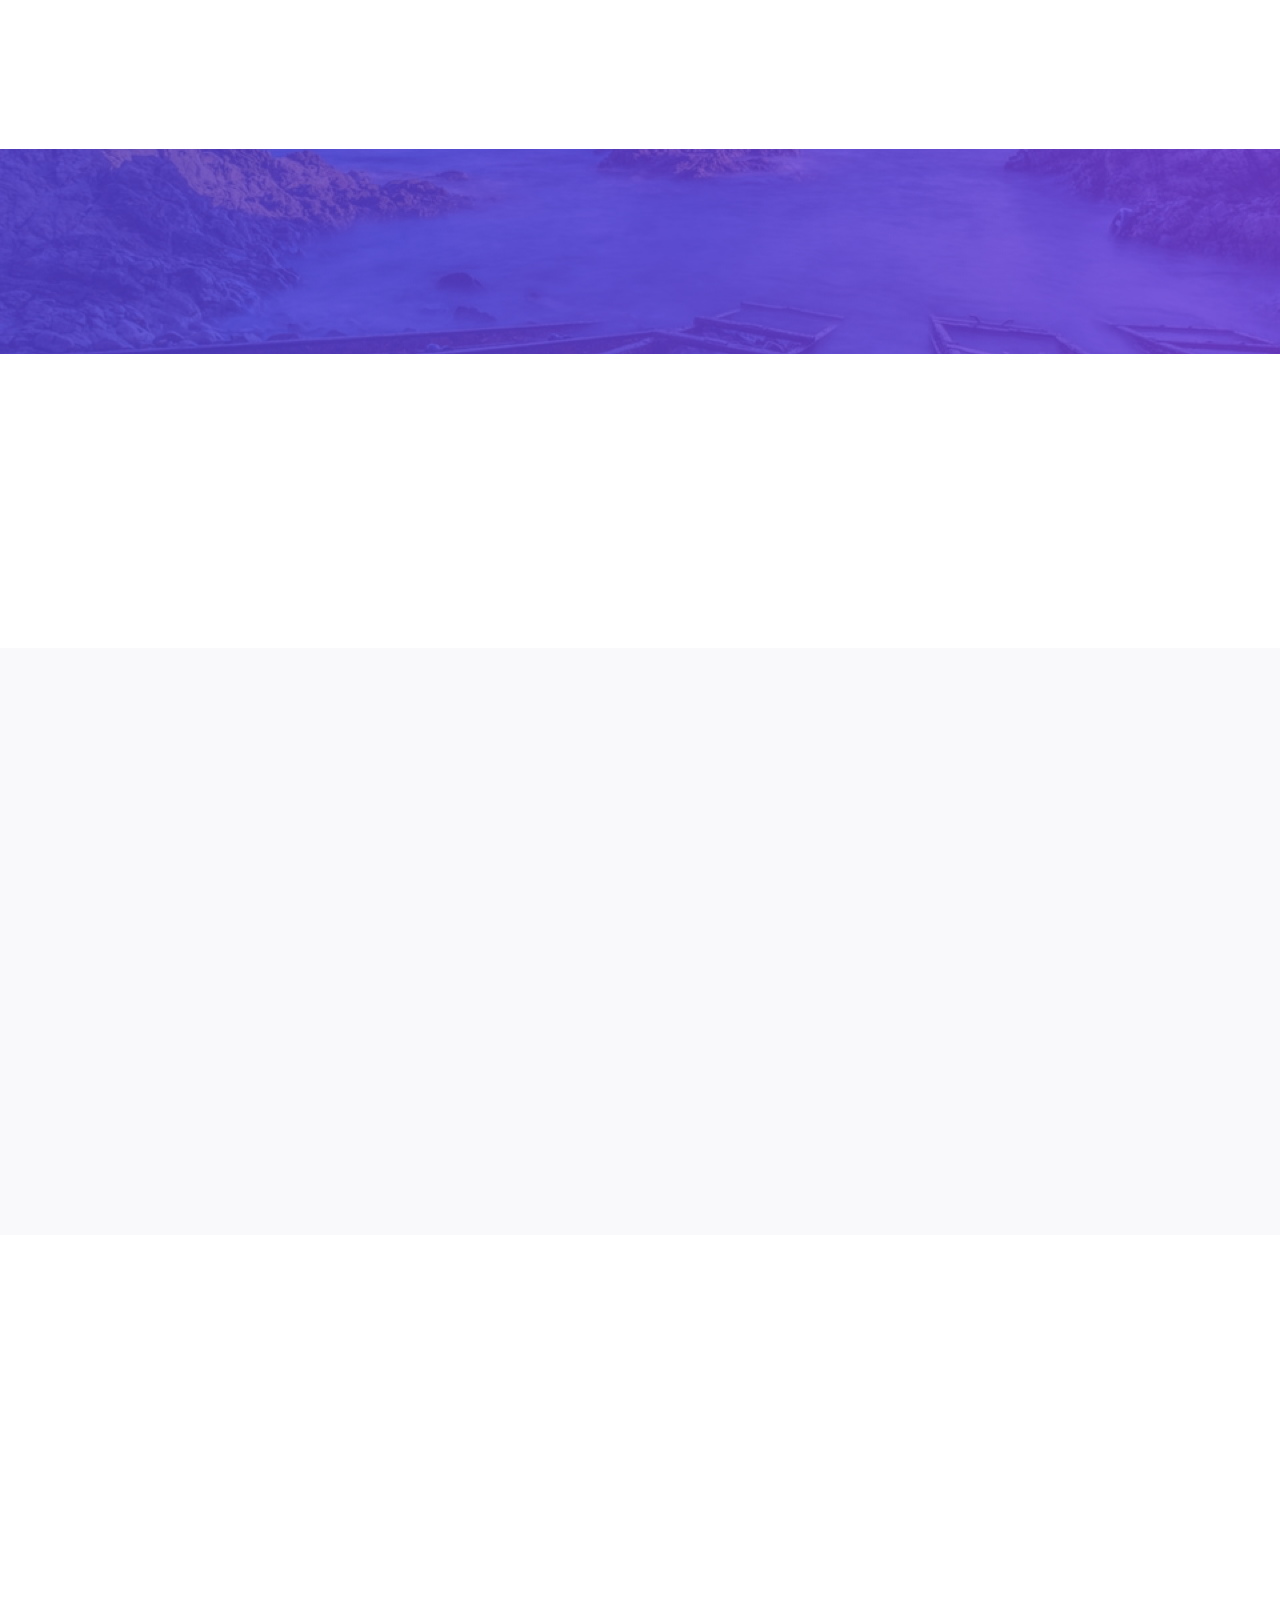
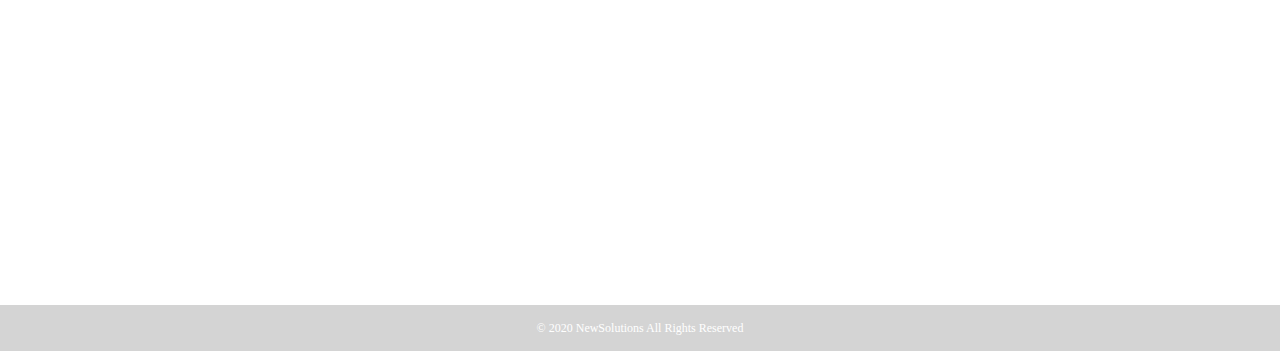
==== commit 98bdb8c1: "dd" ====
--- a/index.html
+++ b/index.html
@@ -113,9 +113,9 @@
 
   </div>
   <section id="heroSection">
-    <div class="circle green green1"></div>
-    <div class="circle green green2" style="animation-delay:.3s"></div>
-    <div class="circle red"style="animation-delay:.6s" ></div>
+    <div class="circle green green1" style="animation-delay:1s"></div>
+    <div class="circle green green2" ></div>
+    <div class="circle red"style="animation-delay:.3s" ></div>
     <div class="circle yellow" style="animation-delay:.4s"></div>
     <div class="circle yellow2" style="animation-delay:.1s"></div> 
      <div class="circle pink" style="animation-delay:.2s"></div>
--- a/assets/css/style.css
+++ b/assets/css/style.css
@@ -165,18 +165,23 @@
     height:12px;
     border-radius: 50%;
     position: absolute;
-    animation: move-1 10s infinite;
+
 }
 .green{
     background-color: #008002;
+
 }
 .green1{
 top:0;
 left:13%;
+animation: move1 5s  ease-in-out 2s infinite alternate ;
+transition: all .9s ease 5s;
 }
 .green2{
     top:30%;
     left:0;
+    animation: move3 9s ease-in-out 2s infinite alternate;
+    transition: all 8s ease 4s;
 }
 .red{
     background-color:#ff0000;
@@ -184,11 +189,16 @@
     left:40%;
     width:9px;
     height:9px;
+    animation: move2 9s  ease-in-out 2s infinite alternate ;
+    transition: all 1s ease 3s;
+
 }
 .yellow{
     background-color: #ffa500;;
     top:27%;
         left:12%;
+        animation: move3 9s ease-in-out 2s infinite alternate;
+    transition: all 8s ease 4s;
 }
 .yellow2{
     width:9px;
@@ -196,6 +206,8 @@
 background-color: #ffc64d;
 top:60%;
 left:35%;
+animation: move4 9s ease-in-out 2s infinite alternate;
+transition: all 8s ease 4s;
 
 }
 .pink{
@@ -204,6 +216,8 @@
     height:9px;
     left:50%;
     top:70%;
+    animation: move1 5s  ease-in-out 2s infinite alternate ;
+
 }
 
 .bigBackground:hover {
@@ -1046,25 +1060,36 @@
     width: 151px;
 }
 
-@keyframes move-1{
-    0% {
-		transform: translate(0px,0);
-	}
-  35% {
-		transform: translate(60px,30px);
-    }
-    70%{
-        transform: translate(60px,15px);
-
-    }
-
-
-	100% {
-		transform: translate(0px,0);
-	}
-}
-
-
+@keyframes move1
+    {0%{transform:translateY(0px) translateX(0) rotate(0) scale(1);opacity:.8}
+    25%{transform:translateY(-10px) translateX(-10px) rotate(20deg) scale(.8);opacity:.9}
+    50%{transform:translateY(-15px) translateX(-15px) rotate(10deg) scale(.9);opacity:.8}
+    75%{transform:translateY(-20px) translateX(-20px) rotate(20deg) scale(.75);opacity:.6}
+    85%{transform:translateY(-25px) translateX(-25px) rotate(20deg) scale(.9);opacity:.7}
+    100%{transform:translateY(0) translateX(0) rotate(0) scale(1);opacity:.85}}
+
+
+@keyframes move2
+{0%{transform:translateY(0px) translateX(0) rotate(0) scale(1);opacity:.5}
+25%{transform:translateY(-30px) translateX(10px) rotate(20deg) scale(.8);opacity:.8}
+50%{transform:translateY(15px) translateX(-15px) rotate(10deg) scale(.7);opacity:.8}
+75%{transform:translateY(30px) translateX(20px) rotate(20deg) scale(.75);opacity:.7}
+100%{transform:translateY(0) translateX(0) rotate(0) scale(1);opacity:.9}}
+
+@keyframes move3
+{
+    0%{transform:translateY(0) translateX(0) rotate(0) scale(1.2);opacity:.7}
+    25%{transform:translateY(-20px) translateX(10px) rotate(50deg) scale(.6);opacity:.8}
+    50%{transform:translateY(15px) translateX(0) rotate(20deg) scale(.5);opacity:.9}
+    75%{transform:translateY(30px) translateX(20px) rotate(50deg) scale(.75);opacity:.7}
+    100%{transform:translateY(0) translateX(0) rotate(0) scale(1.2);opacity:.9}}
+    @keyframes move4
+{
+    0%{transform:translateY(0) translateX(0) rotate(0) scale(1.2);opacity:.7}
+    25%{transform:translateY(-20px) translateX(10px) rotate(50deg) scale(1);opacity:.8}
+    50%{transform:translateY(15px) translateX(0) rotate(20deg) scale(1.5);opacity:.9}
+    75%{transform:translateY(30px) translateX(20px) rotate(50deg) scale(.75);opacity:.7}
+    100%{transform:translateY(0) translateX(0) rotate(0) scale(1);opacity:.9}}
 @keyframes slide0 {
     0%{
         top:25%;
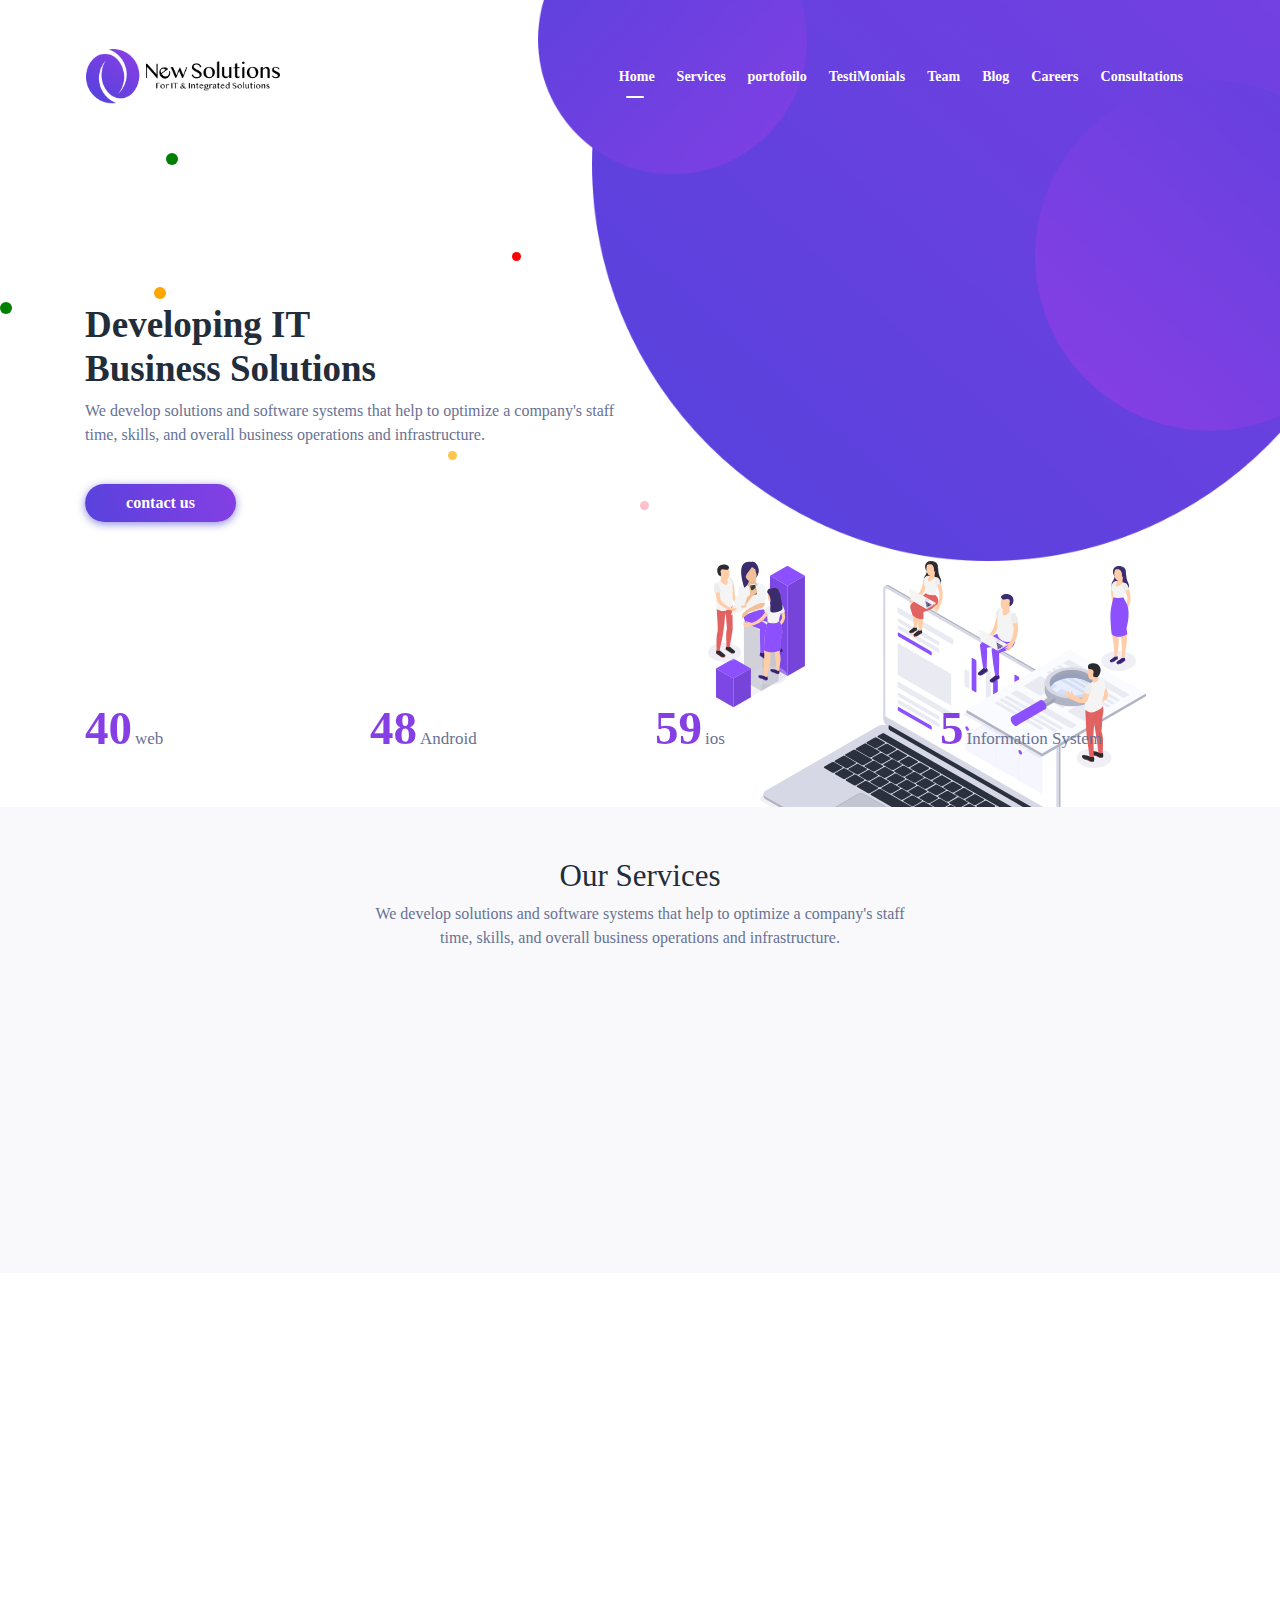
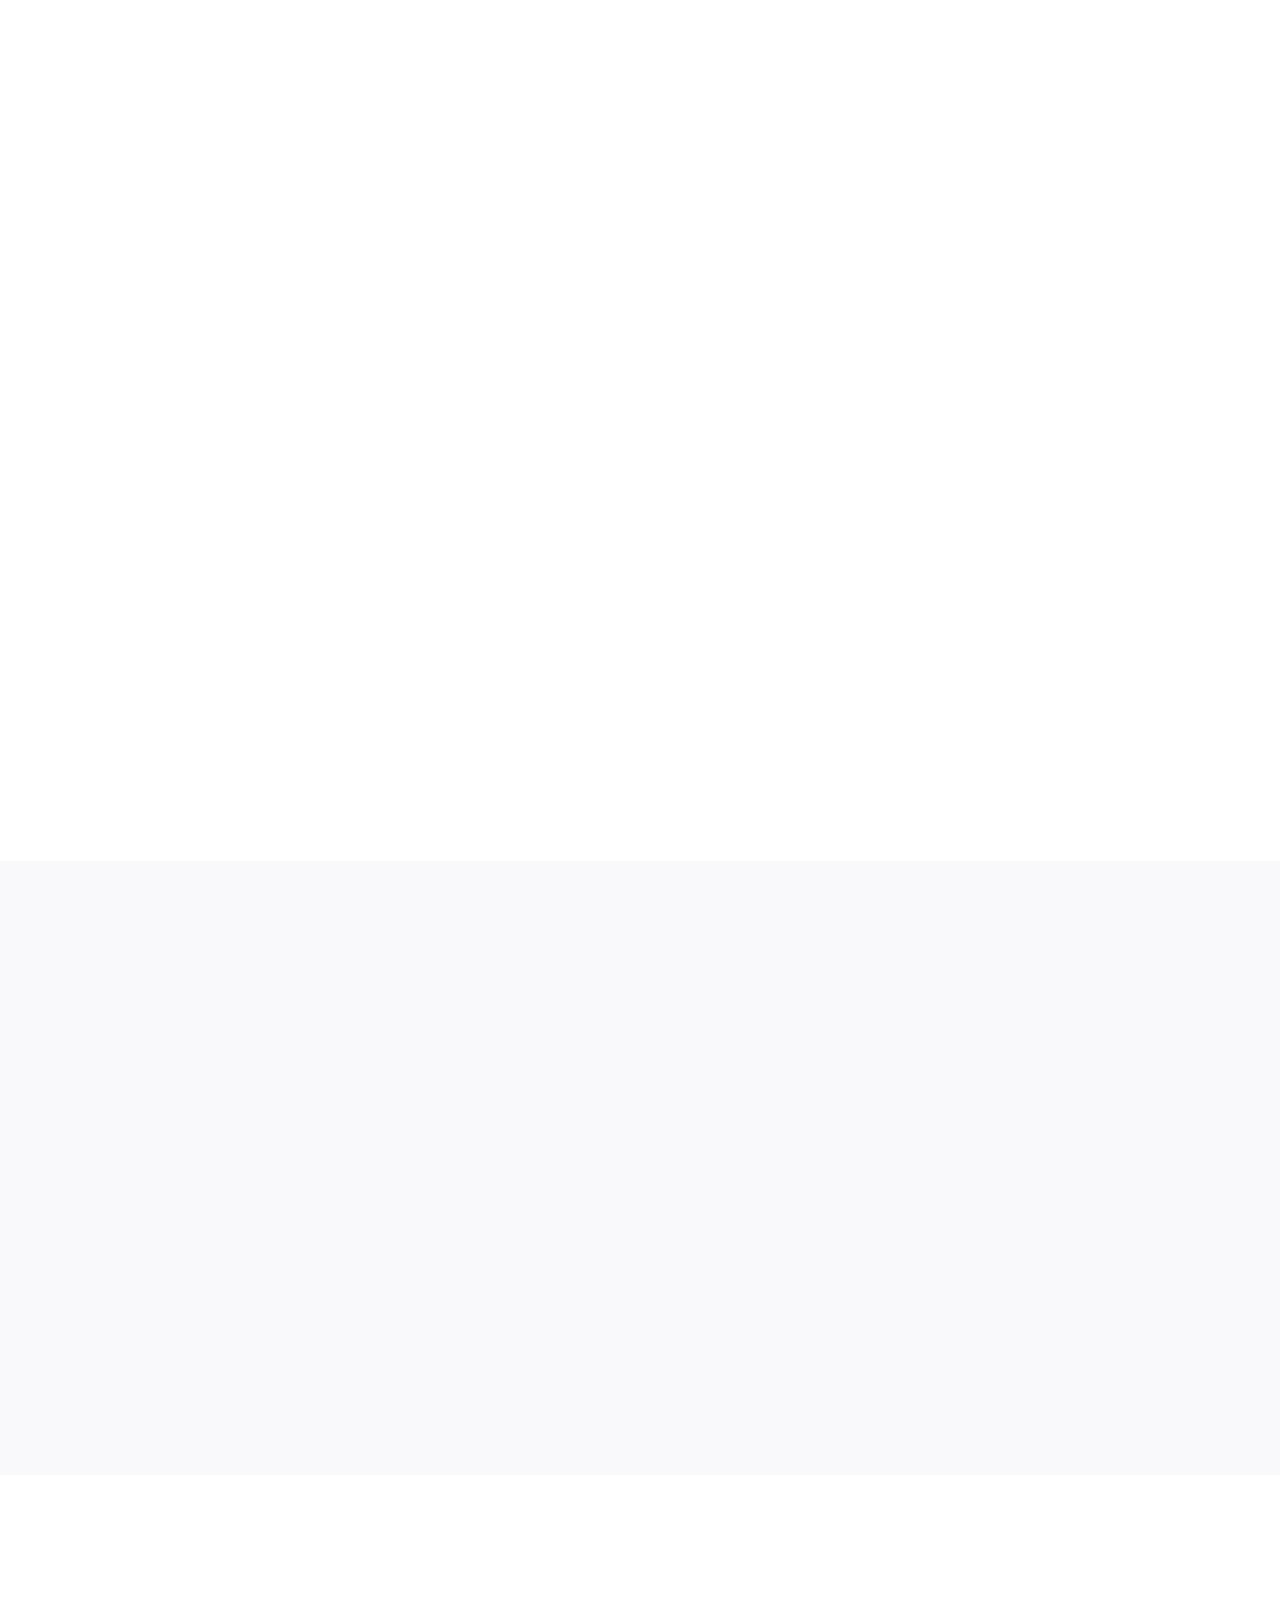
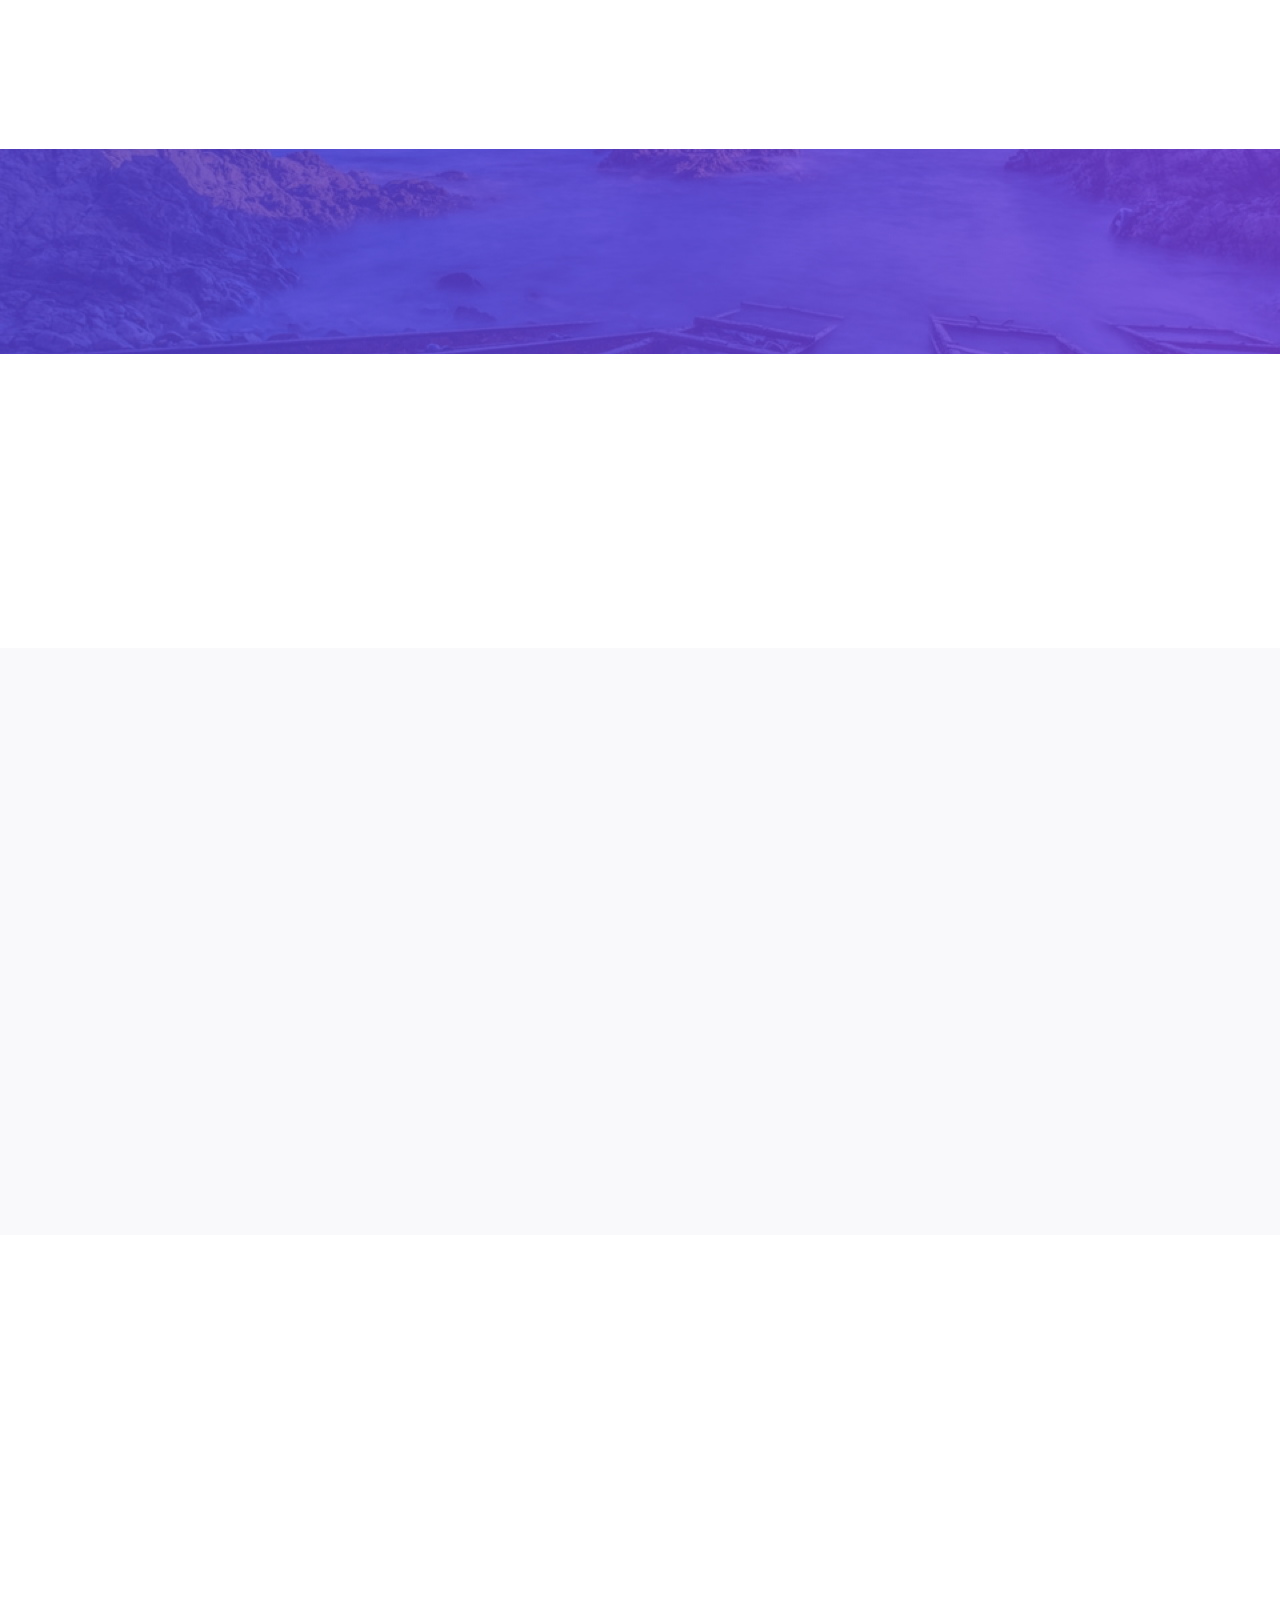
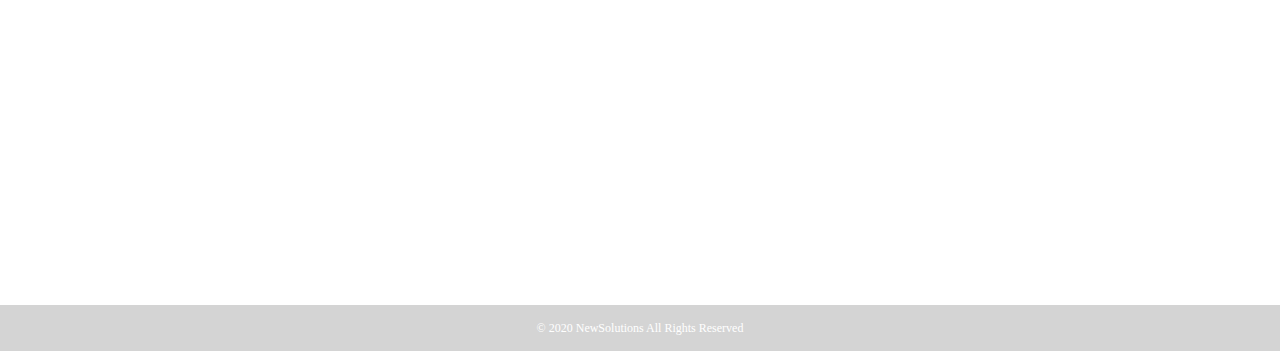
==== commit 69a2bd92: "dd" ====
--- a/index.html
+++ b/index.html
@@ -42,7 +42,7 @@
           </div>
 
           <div class="collapse navbar-collapse flex-row-reverse float-left" id="navbarNav">
-            <button type="button" class="close d-block d-lg-none d-md-none" data-dismiss="alert" aria-label="Close">
+            <button type="button" class="close d-block d-lg-none d-md-none" data-dismiss="collapse" aria-label="Close">
               <span aria-hidden="true">&times;</span>
             </button>
             <ul class="navbar-nav navbar-center ">
--- a/assets/css/style.css
+++ b/assets/css/style.css
@@ -1138,6 +1138,9 @@
       
         }
 @media(min-width:360px) and (max-width:767px){
+    .circle{
+        display: none;
+    }
     .navbar{
         padding:10px;
     }
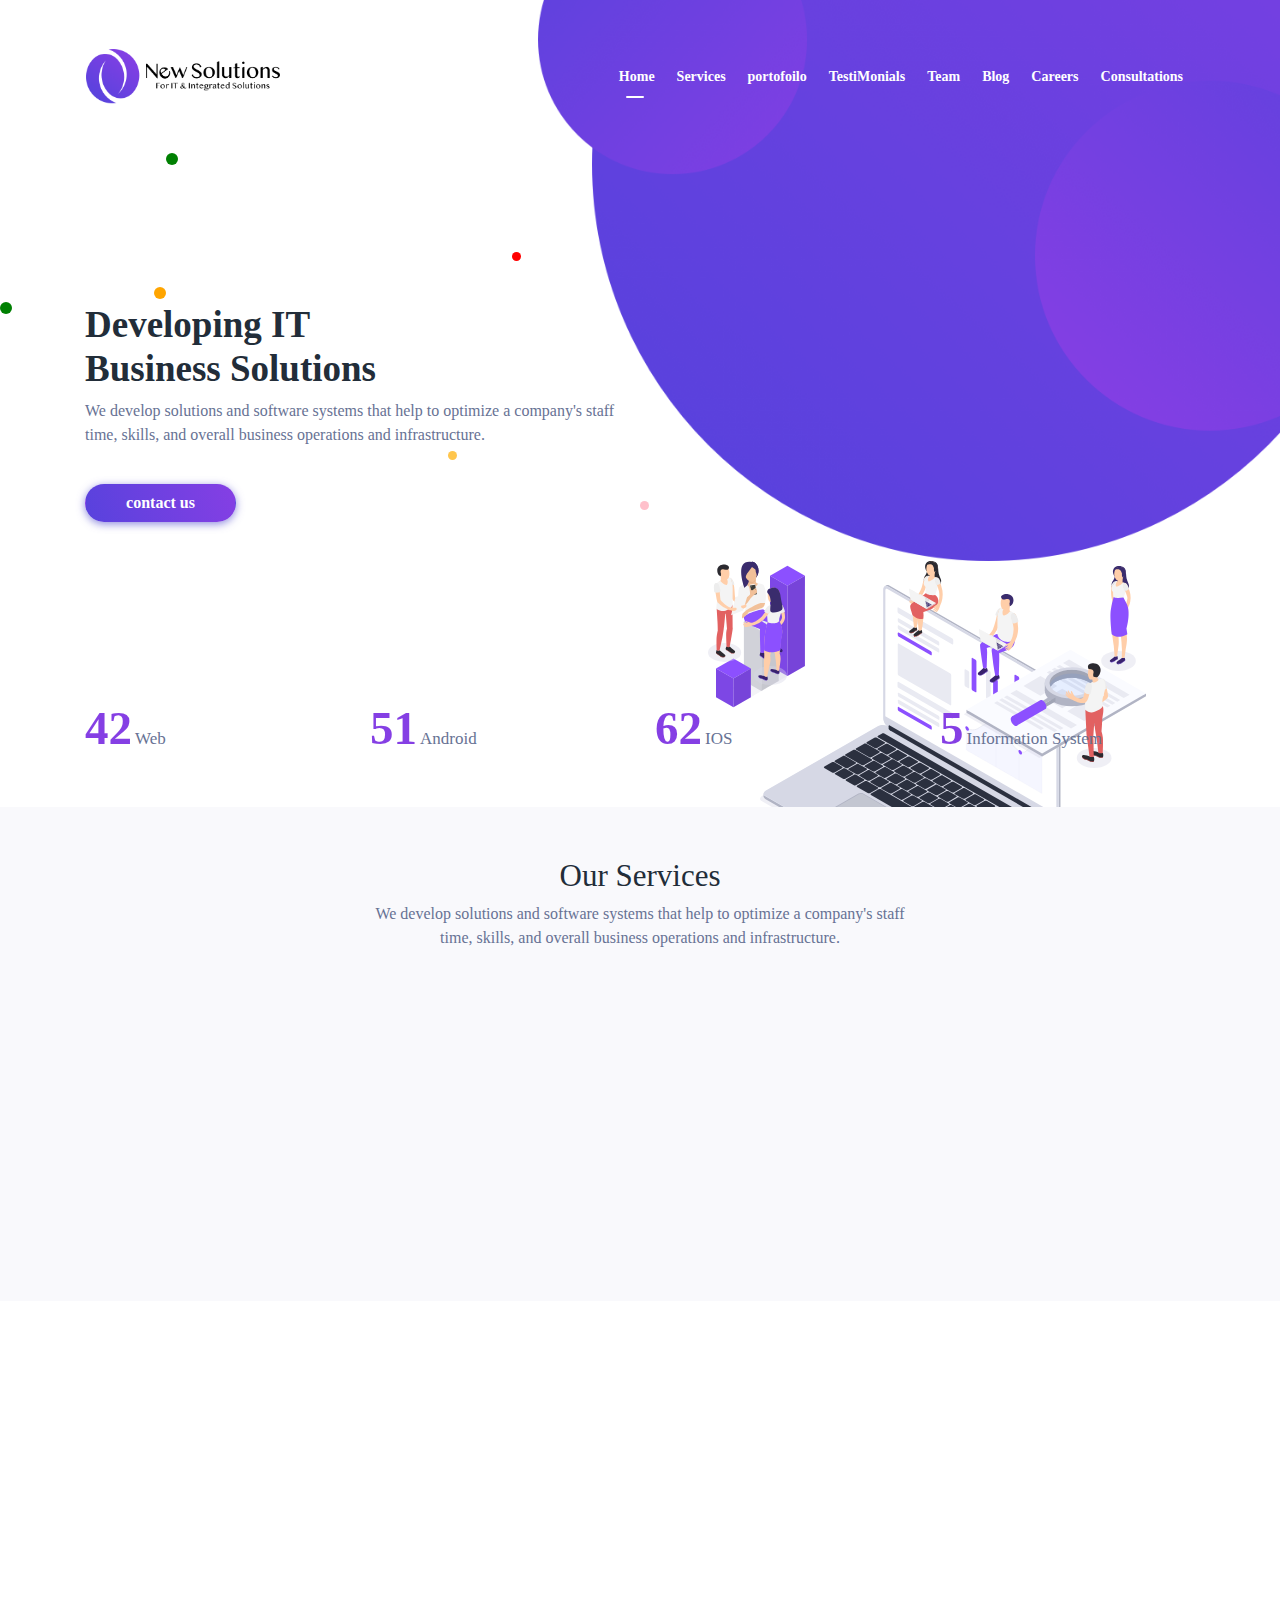
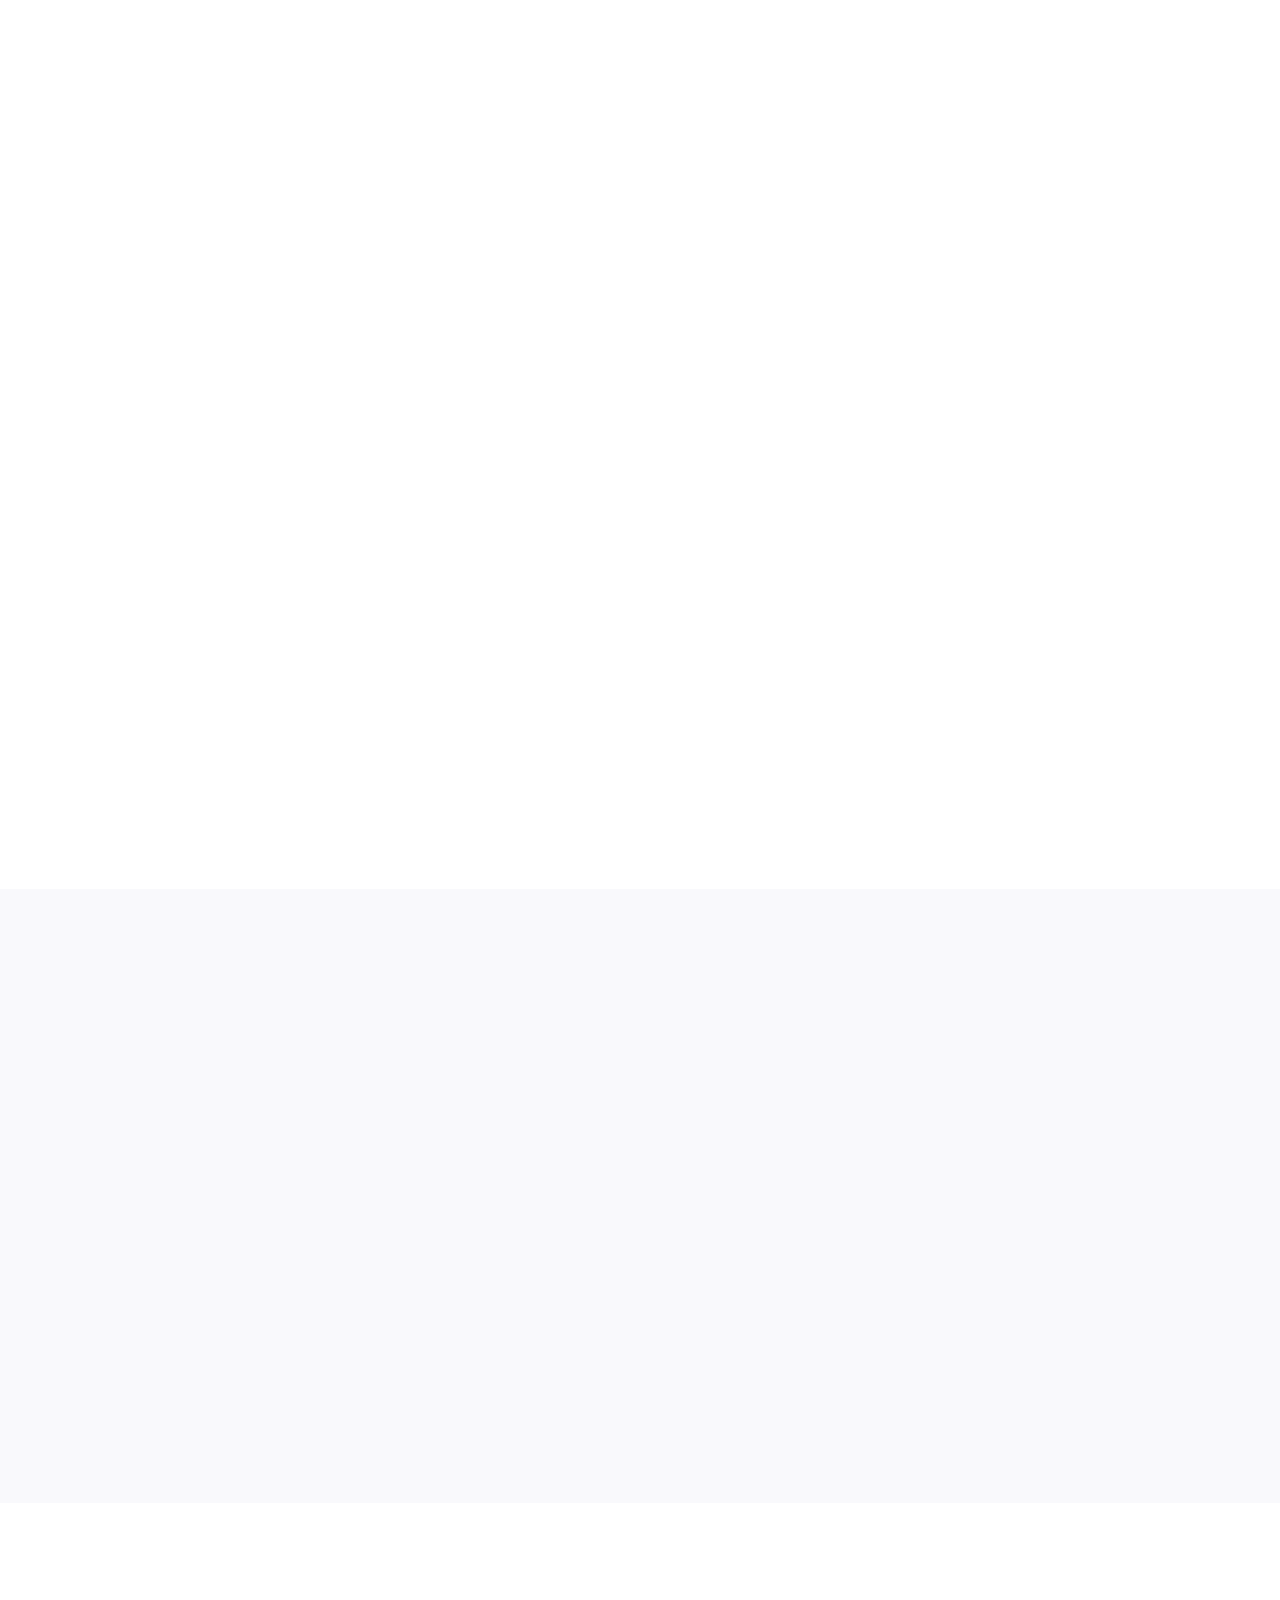
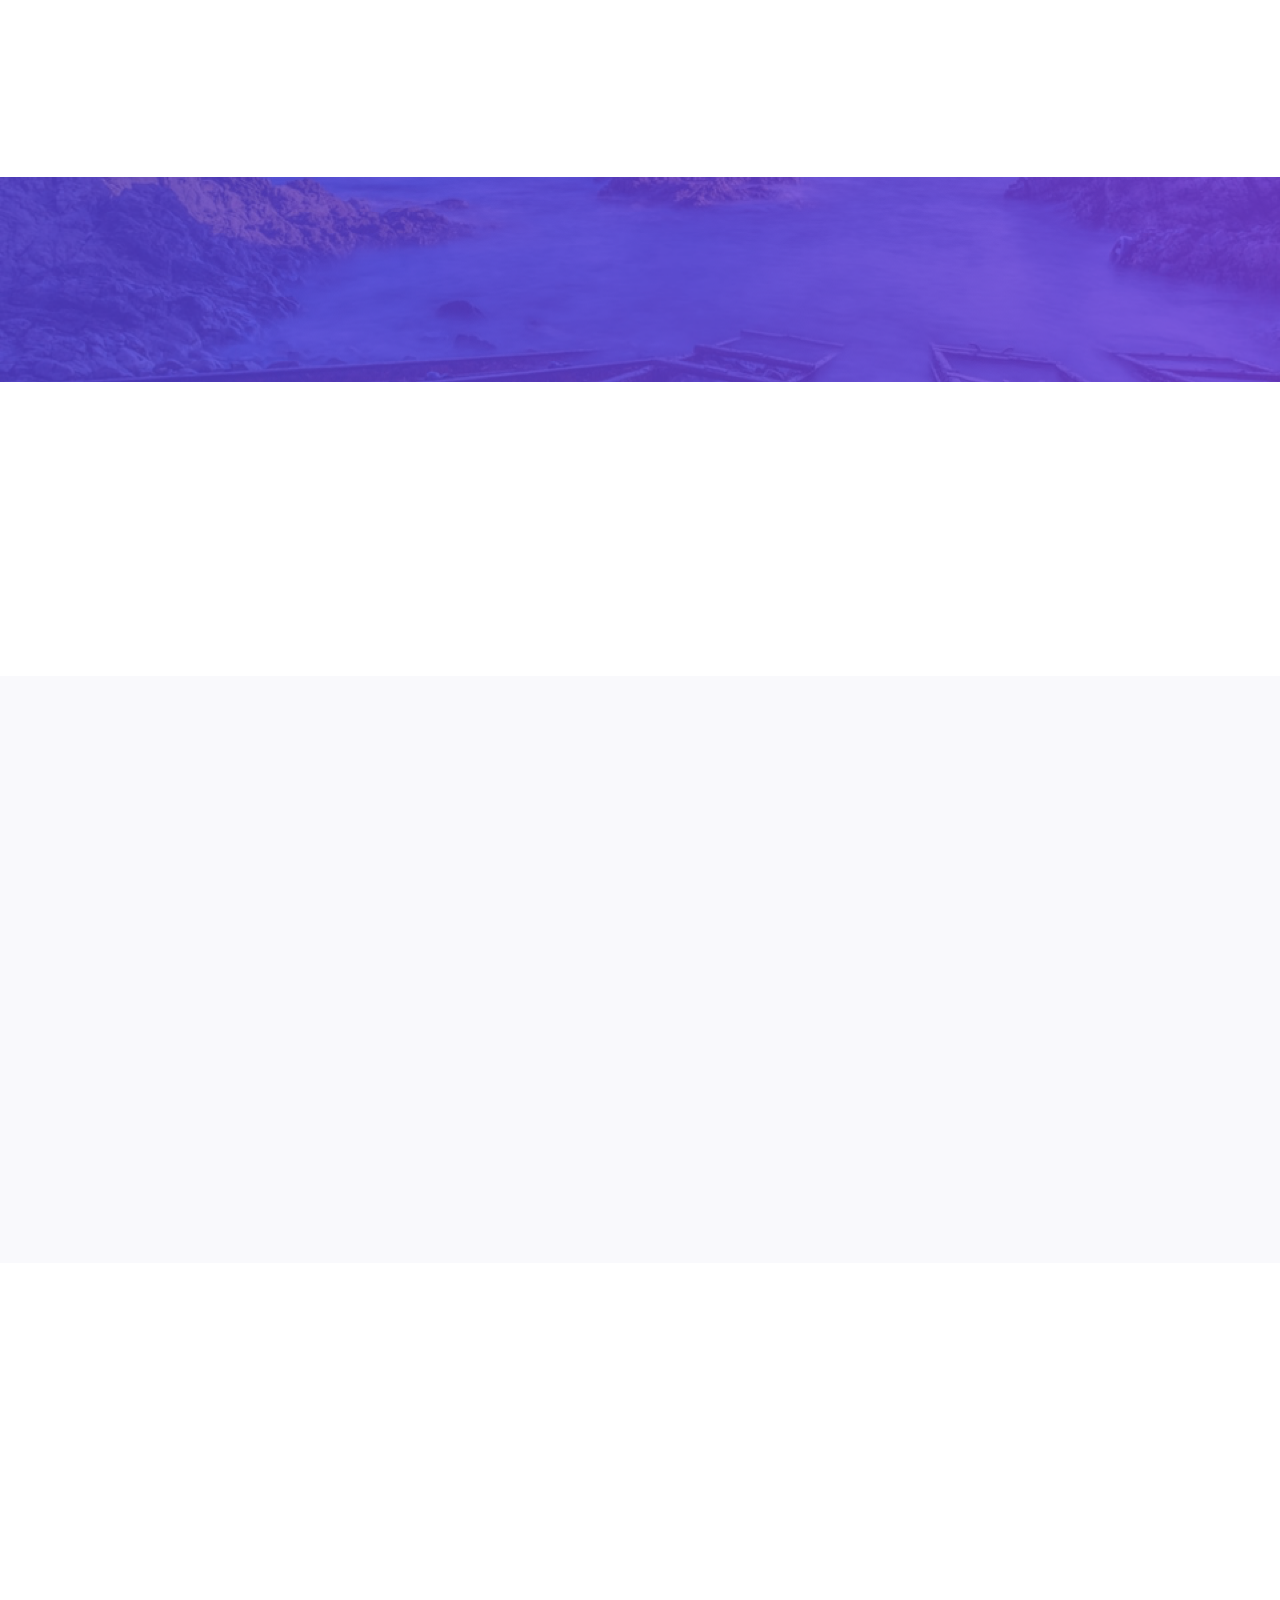
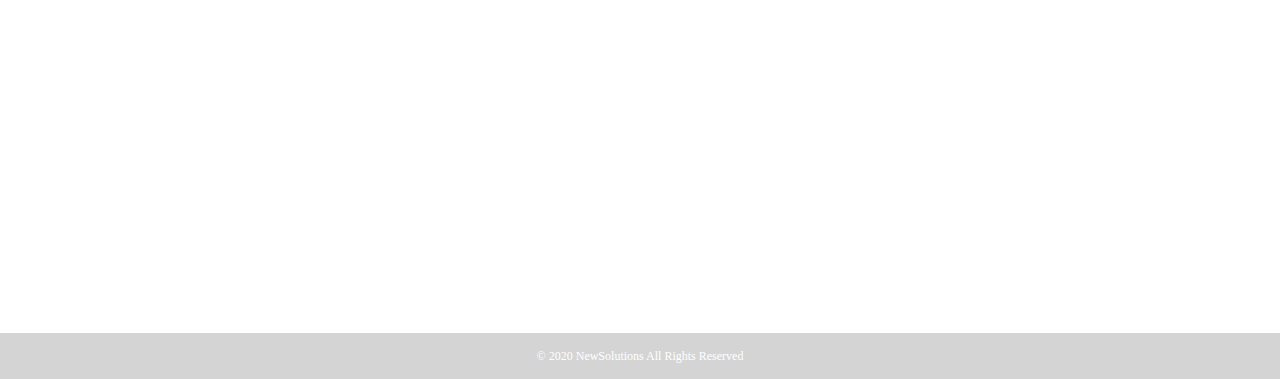
==== commit 1565a014: "iii" ====
--- a/index.html
+++ b/index.html
@@ -146,7 +146,7 @@
               110
             </span>
             <span class="categ">
-              web
+              Web
             </span>
           </div>
         </div>
@@ -166,7 +166,7 @@
               160
             </span>
             <span class="categ">
-              ios
+            IOS
             </span>
           </div>
         </div>
@@ -209,7 +209,7 @@
                 </div>
               </div>
               <span>UI/UX Design</span>
-              <p>We intend to create a site and apps with a simple and usable user interface and user experience design.
+              <p>We intend to create a site and apps with a simple and usable user interface and user experience design. Our full-service team of digital experts provide
               </p>
             </div>
           </div>
@@ -222,7 +222,8 @@
                 </div>
               </div>
               <span>Mobile Development</span>
-              <p>We offer high end and cost efficient mobile app development services to global clients to accomplish
+              <p>
+                We offer high end and cost-efficient mobile app development services to global clients to accomplish all your
               </p>
             </div>
           </div>
@@ -236,7 +237,7 @@
                 </div>
               </div>
               <span>Web Development</span>
-              <p>We provide expert web development services to our clients. We offers a variety of website development
+              <p>We provide expert web development services to our clients. We offers a variety of website development services
               </p>
             </div>
           </div>
@@ -250,8 +251,7 @@
                 </div>
               </div>
               <span>Hosting Service</span>
-              <p>We provide you with the possibility to build and manage your small business, large business, or
-                personal website.</p>
+              <p>We provide you with the possibility to build and manage your small business, large business, or personal website. We</p>
             </div>
           </div>
         </div>
